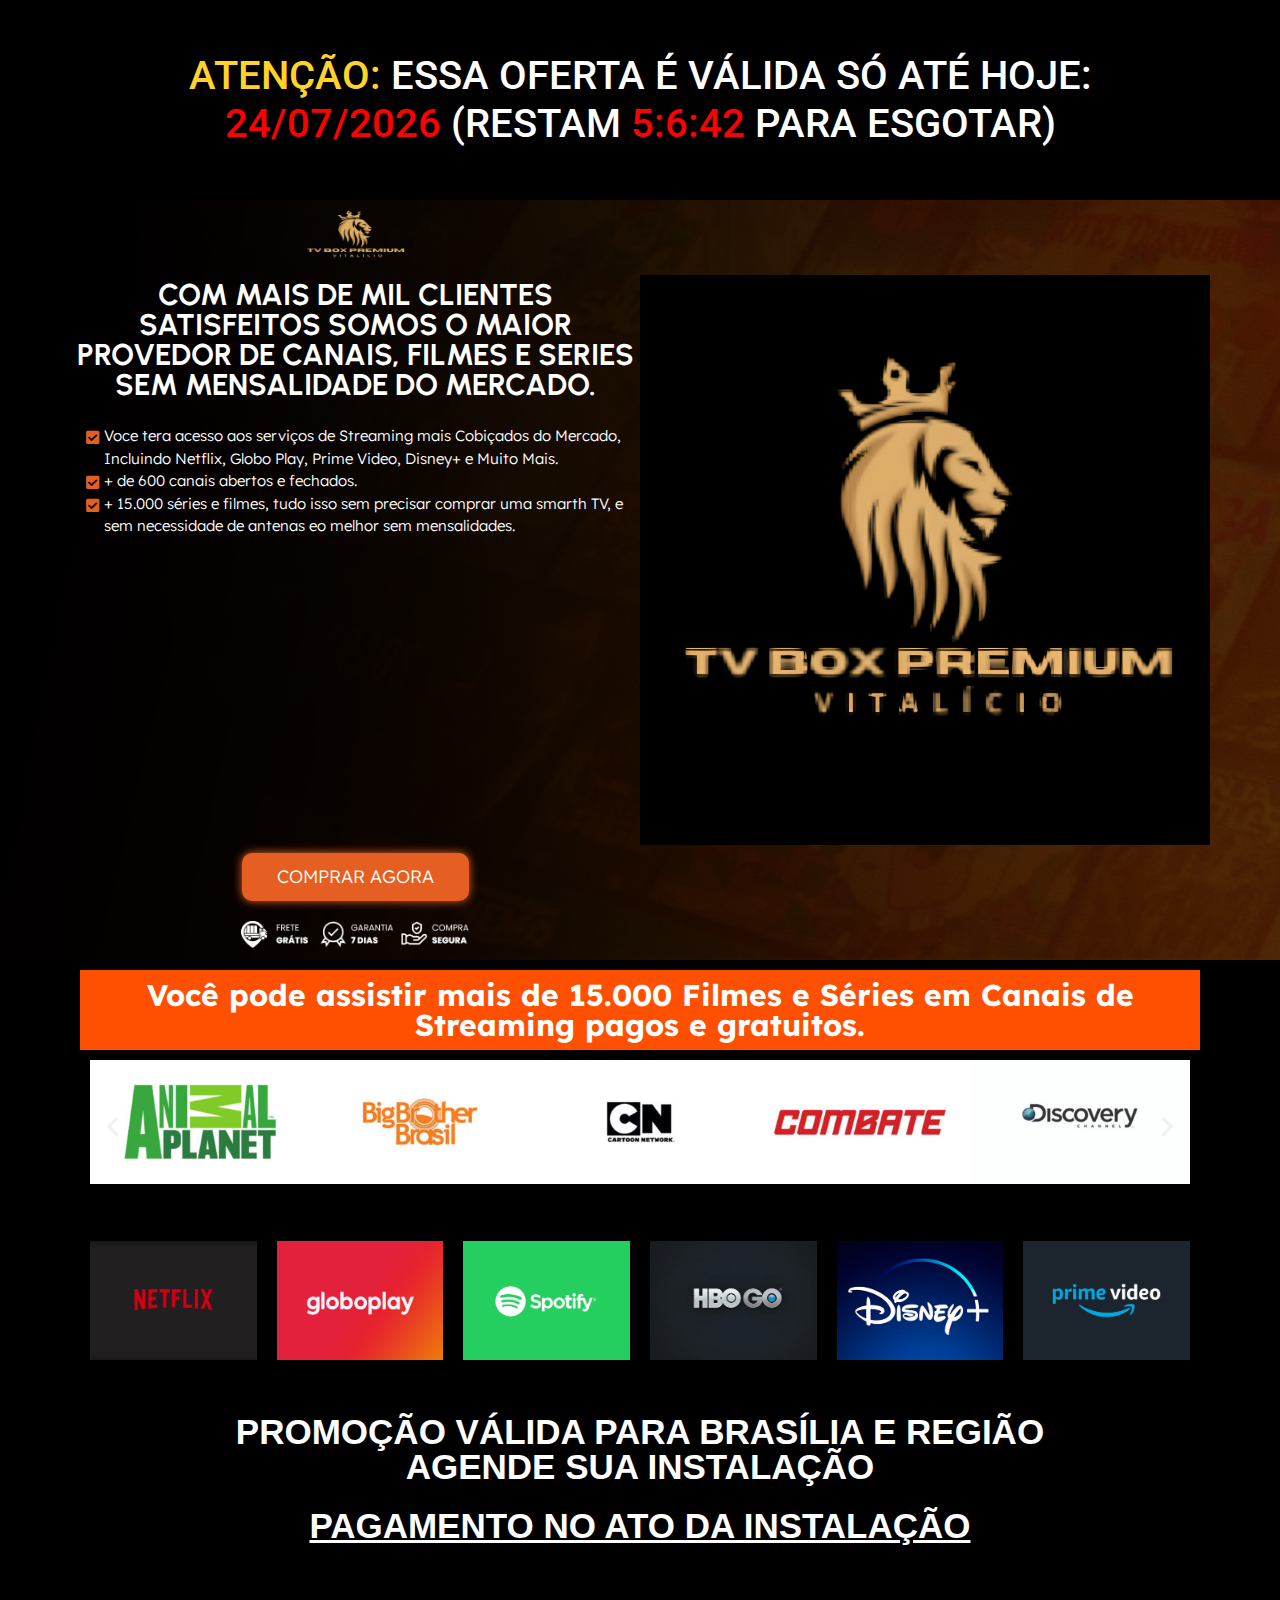
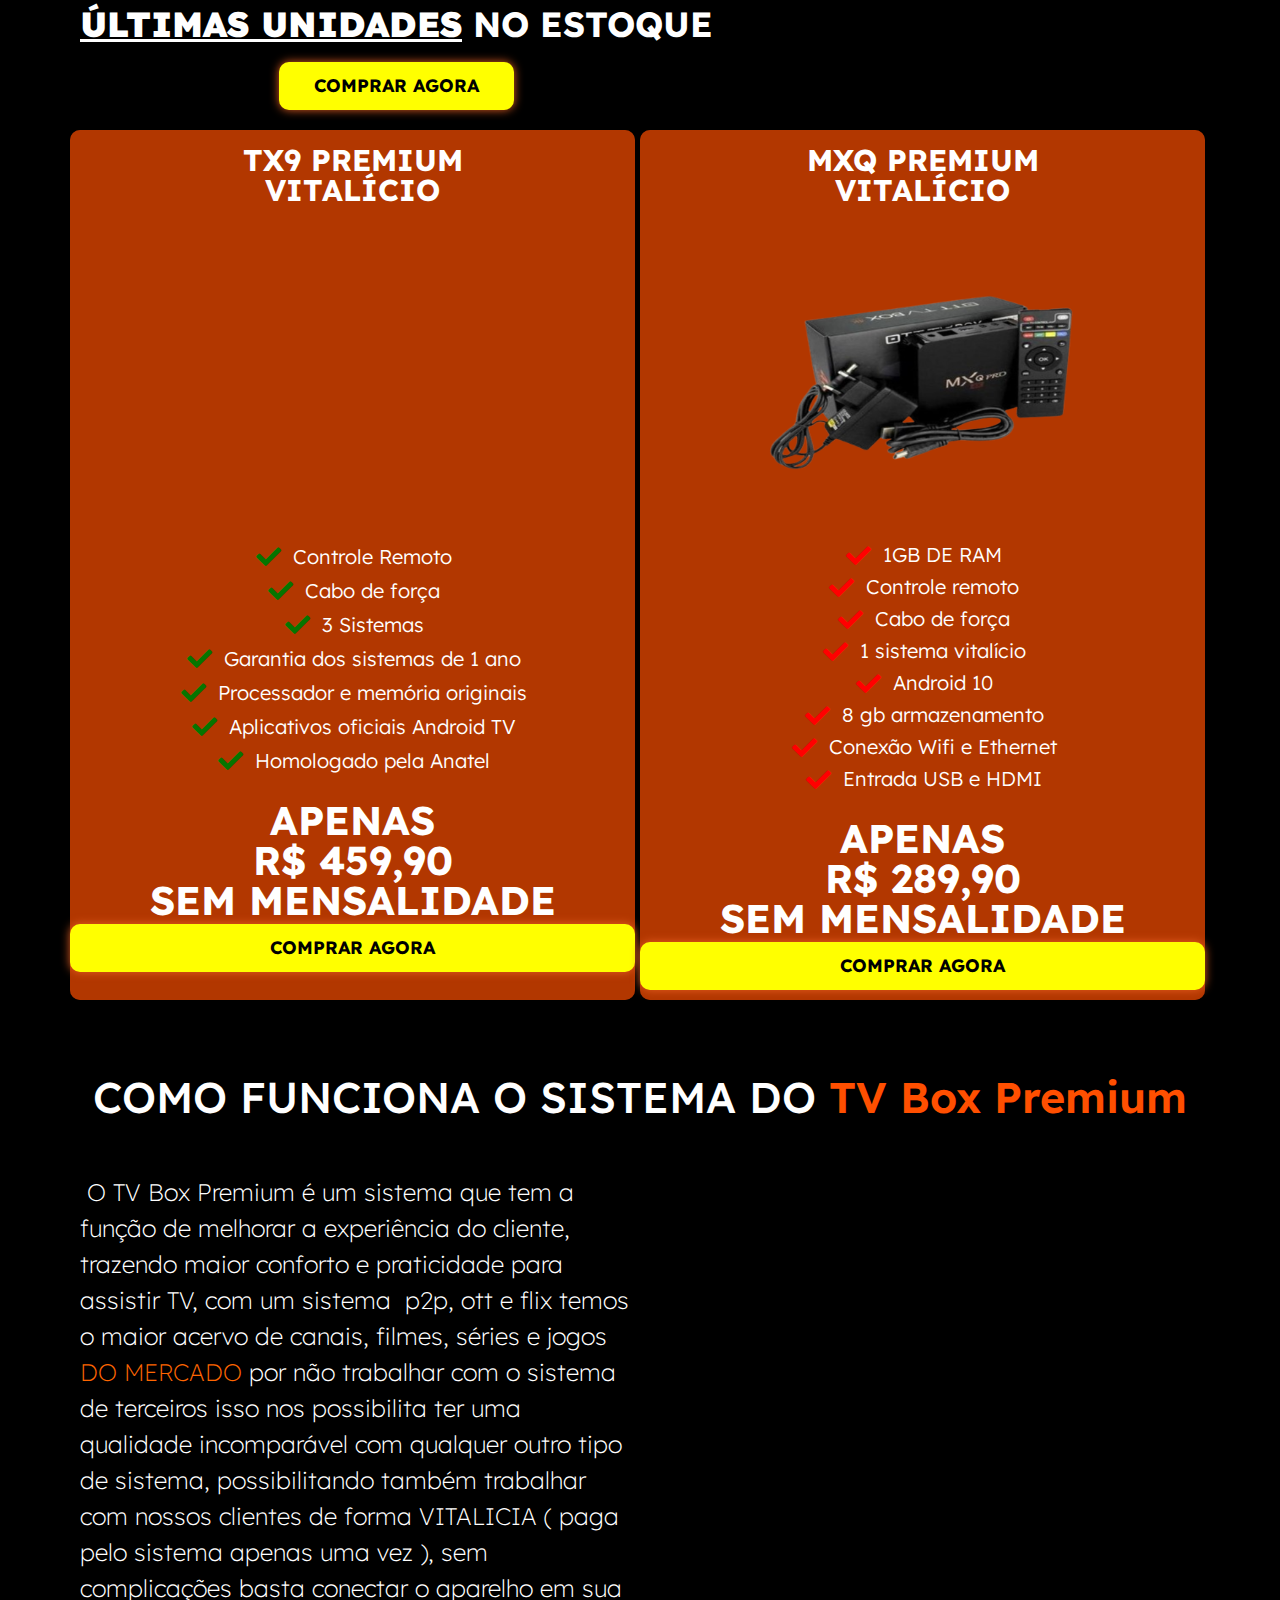
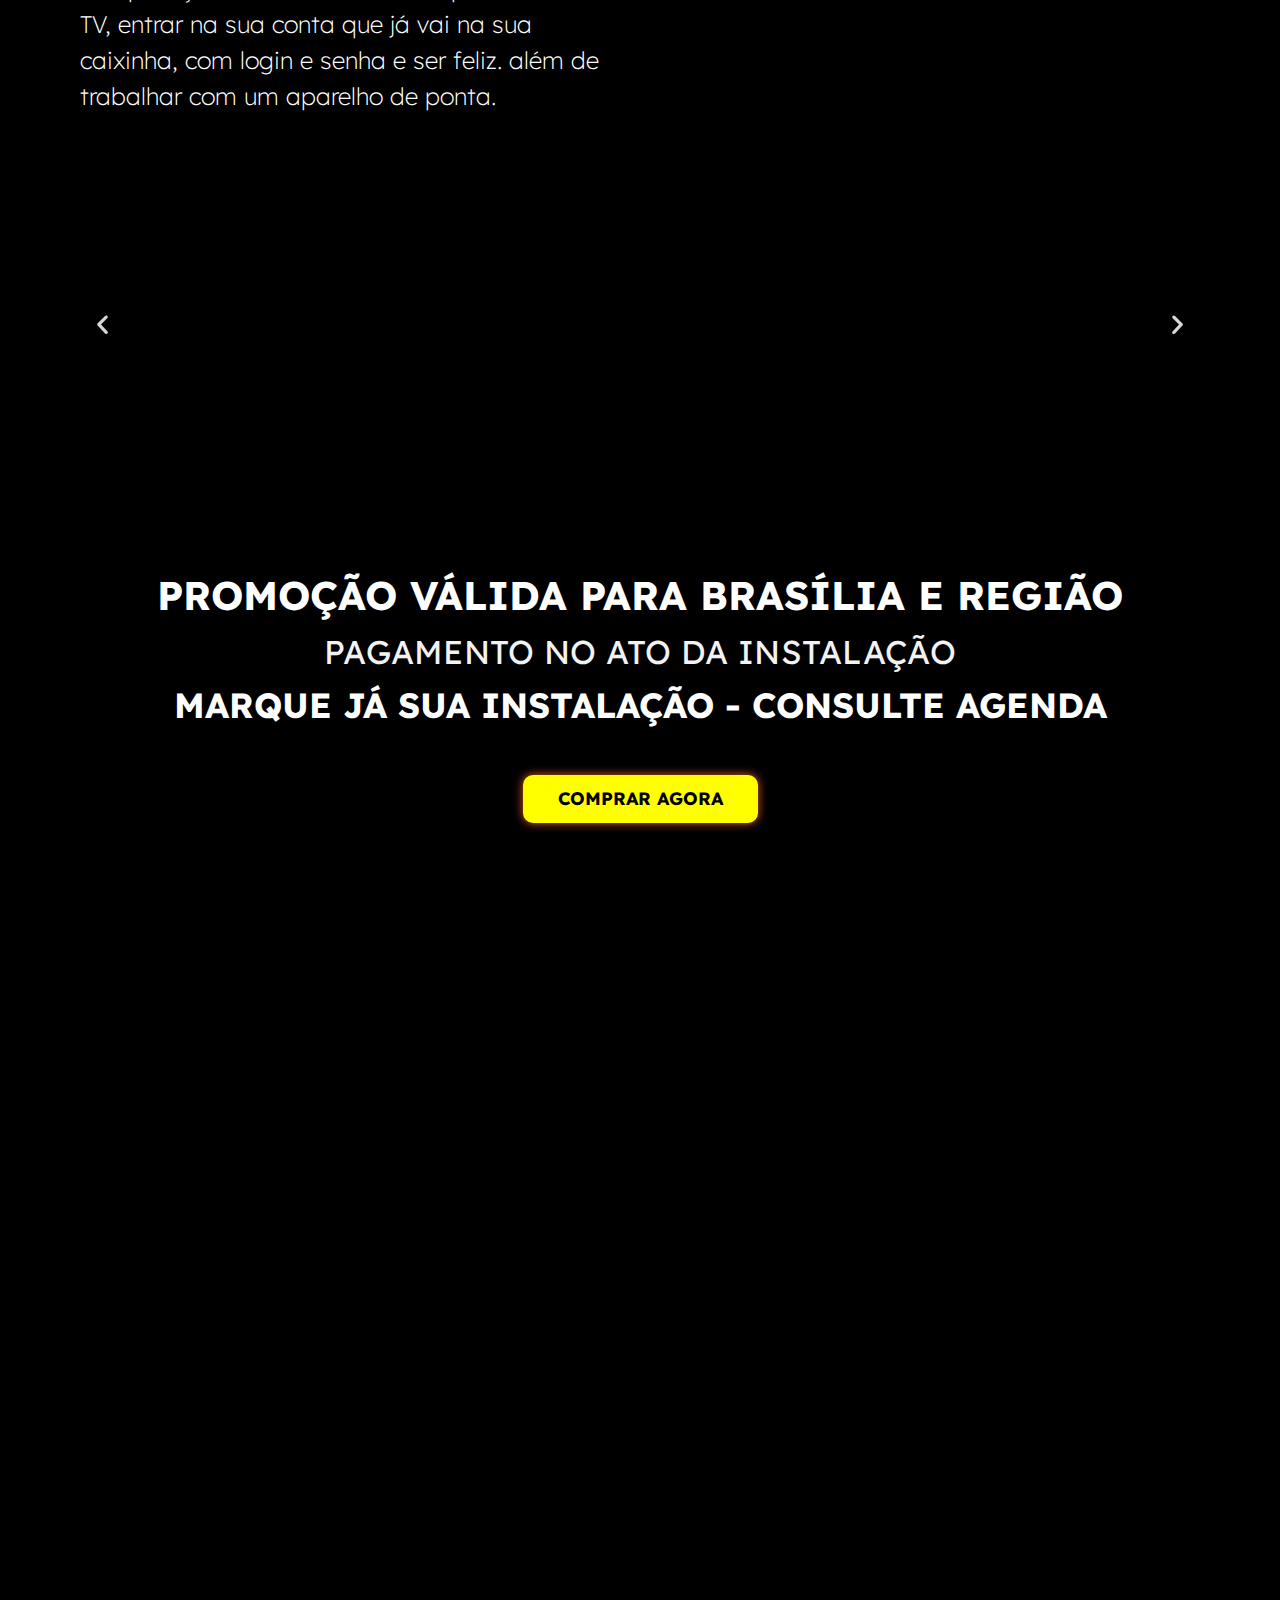
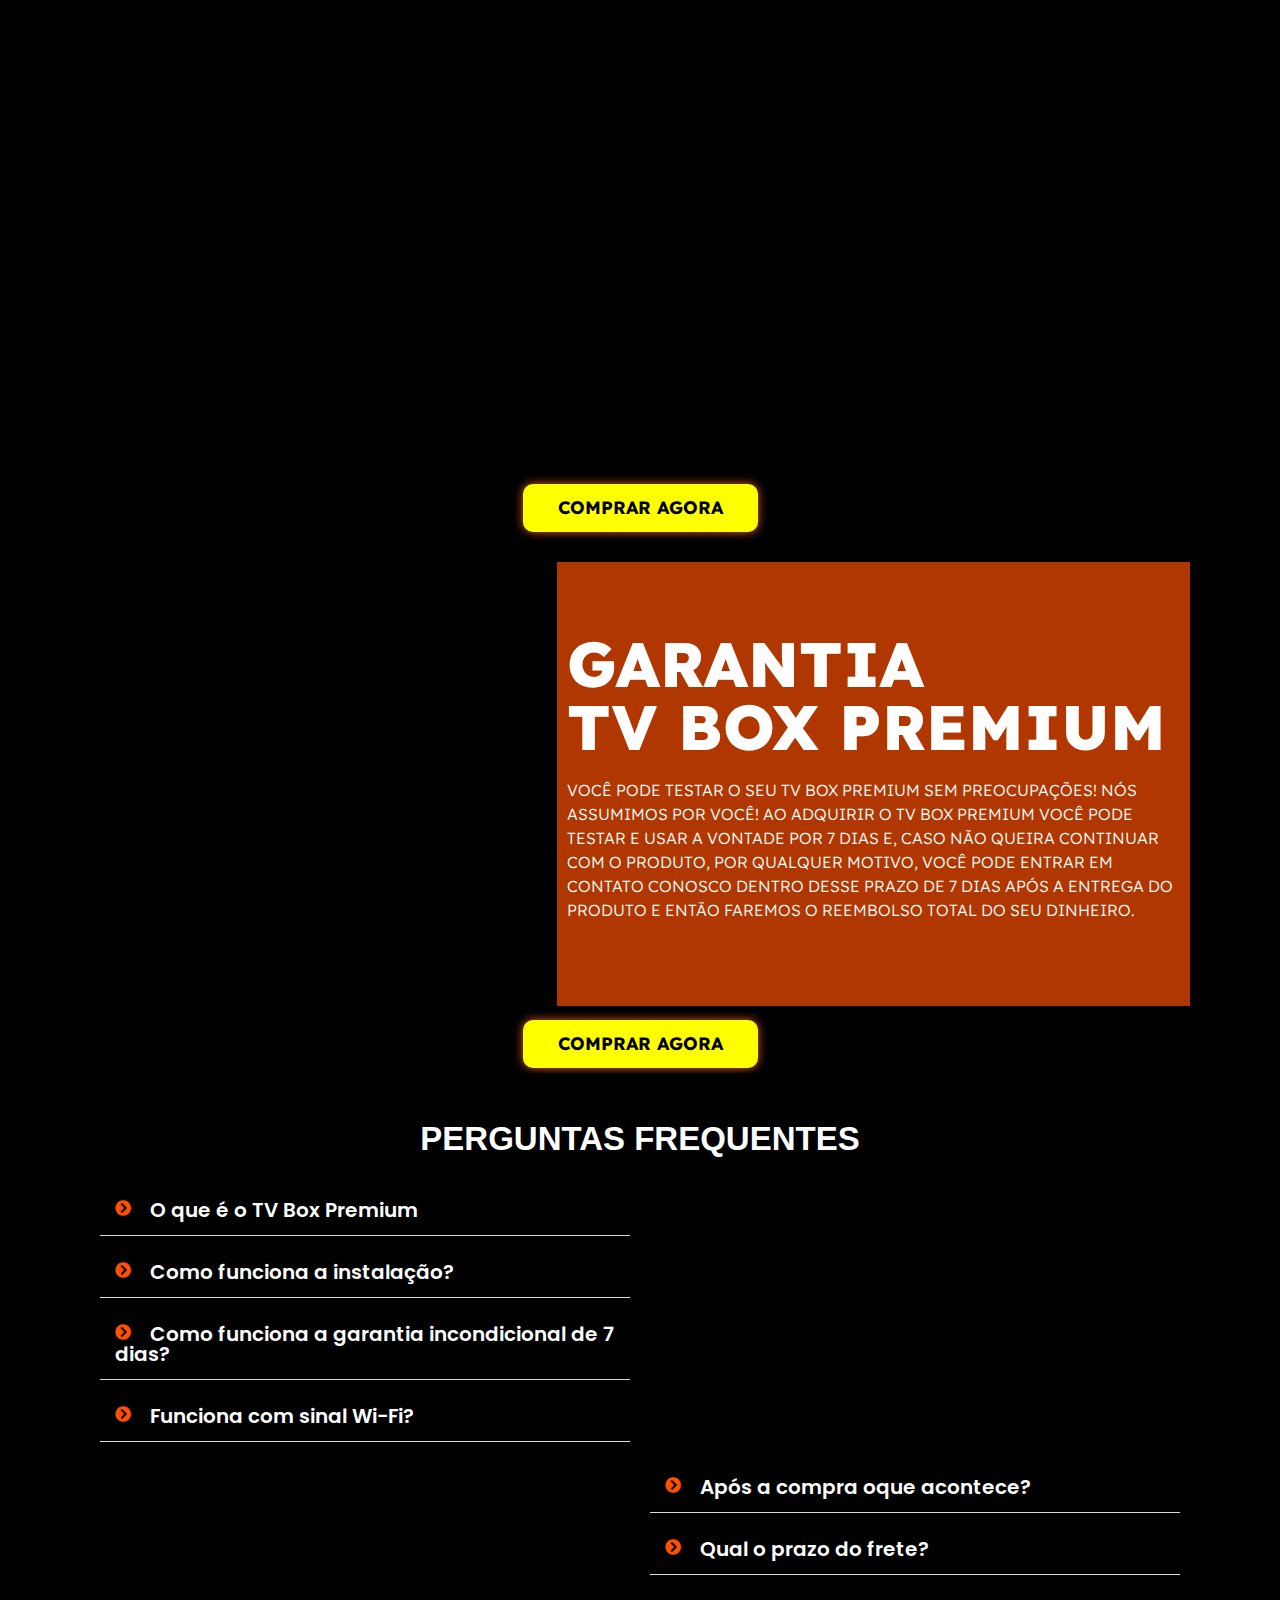
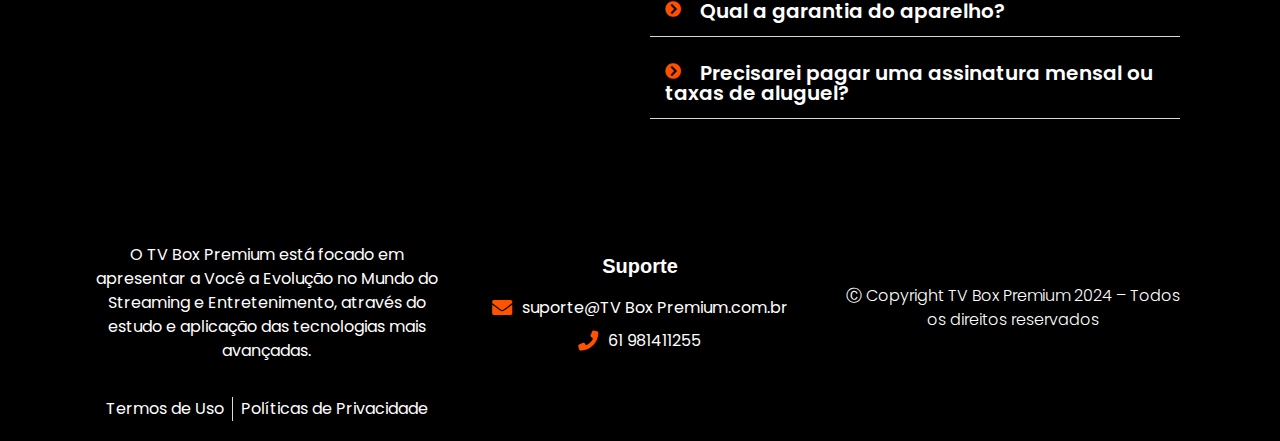
==== index.html @ a38ddb9f "alteração" ====
<!DOCTYPE html>
<html lang="pt-BR">
<head>
	<meta charset="UTF-8">
		<title>TV Box Premium, Filmes e Séries &#8211; Fire</title>
<meta name='robots' content='max-image-preview:large' />
<script type='application/javascript'>console.log('PixelYourSite Free version 9.4.6');</script>
<link rel="alternate" type="application/rss+xml" title="Feed para Fire &raquo;" href="https://TV Box Premium.com.br/feed/" />
<link rel="alternate" type="application/rss+xml" title="Feed de comentários para Fire &raquo;" href="https://TV Box Premium.com.br/comments/feed/" />
<script>
window._wpemojiSettings = {"baseUrl":"https:\/\/s.w.org\/images\/core\/emoji\/14.0.0\/72x72\/","ext":".png","svgUrl":"https:\/\/s.w.org\/images\/core\/emoji\/14.0.0\/svg\/","svgExt":".svg","source":{"concatemoji":"https:\/\/TV Box Premium.com.br\/wp-includes\/js\/wp-emoji-release.min.js?ver=6.3.3"}};
/*! This file is auto-generated */
!function(i,n){var o,s,e;function c(e){try{var t={supportTests:e,timestamp:(new Date).valueOf()};sessionStorage.setItem(o,JSON.stringify(t))}catch(e){}}function p(e,t,n){e.clearRect(0,0,e.canvas.width,e.canvas.height),e.fillText(t,0,0);var t=new Uint32Array(e.getImageData(0,0,e.canvas.width,e.canvas.height).data),r=(e.clearRect(0,0,e.canvas.width,e.canvas.height),e.fillText(n,0,0),new Uint32Array(e.getImageData(0,0,e.canvas.width,e.canvas.height).data));return t.every(function(e,t){return e===r[t]})}function u(e,t,n){switch(t){case"flag":return n(e,"\ud83c\udff3\ufe0f\u200d\u26a7\ufe0f","\ud83c\udff3\ufe0f\u200b\u26a7\ufe0f")?!1:!n(e,"\ud83c\uddfa\ud83c\uddf3","\ud83c\uddfa\u200b\ud83c\uddf3")&&!n(e,"\ud83c\udff4\udb40\udc67\udb40\udc62\udb40\udc65\udb40\udc6e\udb40\udc67\udb40\udc7f","\ud83c\udff4\u200b\udb40\udc67\u200b\udb40\udc62\u200b\udb40\udc65\u200b\udb40\udc6e\u200b\udb40\udc67\u200b\udb40\udc7f");case"emoji":return!n(e,"\ud83e\udef1\ud83c\udffb\u200d\ud83e\udef2\ud83c\udfff","\ud83e\udef1\ud83c\udffb\u200b\ud83e\udef2\ud83c\udfff")}return!1}function f(e,t,n){var r="undefined"!=typeof WorkerGlobalScope&&self instanceof WorkerGlobalScope?new OffscreenCanvas(300,150):i.createElement("canvas"),a=r.getContext("2d",{willReadFrequently:!0}),o=(a.textBaseline="top",a.font="600 32px Arial",{});return e.forEach(function(e){o[e]=t(a,e,n)}),o}function t(e){var t=i.createElement("script");t.src=e,t.defer=!0,i.head.appendChild(t)}"undefined"!=typeof Promise&&(o="wpEmojiSettingsSupports",s=["flag","emoji"],n.supports={everything:!0,everythingExceptFlag:!0},e=new Promise(function(e){i.addEventListener("DOMContentLoaded",e,{once:!0})}),new Promise(function(t){var n=function(){try{var e=JSON.parse(sessionStorage.getItem(o));if("object"==typeof e&&"number"==typeof e.timestamp&&(new Date).valueOf()<e.timestamp+604800&&"object"==typeof e.supportTests)return e.supportTests}catch(e){}return null}();if(!n){if("undefined"!=typeof Worker&&"undefined"!=typeof OffscreenCanvas&&"undefined"!=typeof URL&&URL.createObjectURL&&"undefined"!=typeof Blob)try{var e="postMessage("+f.toString()+"("+[JSON.stringify(s),u.toString(),p.toString()].join(",")+"));",r=new Blob([e],{type:"text/javascript"}),a=new Worker(URL.createObjectURL(r),{name:"wpTestEmojiSupports"});return void(a.onmessage=function(e){c(n=e.data),a.terminate(),t(n)})}catch(e){}c(n=f(s,u,p))}t(n)}).then(function(e){for(var t in e)n.supports[t]=e[t],n.supports.everything=n.supports.everything&&n.supports[t],"flag"!==t&&(n.supports.everythingExceptFlag=n.supports.everythingExceptFlag&&n.supports[t]);n.supports.everythingExceptFlag=n.supports.everythingExceptFlag&&!n.supports.flag,n.DOMReady=!1,n.readyCallback=function(){n.DOMReady=!0}}).then(function(){return e}).then(function(){var e;n.supports.everything||(n.readyCallback(),(e=n.source||{}).concatemoji?t(e.concatemoji):e.wpemoji&&e.twemoji&&(t(e.twemoji),t(e.wpemoji)))}))}((window,document),window._wpemojiSettings);
</script>
<style>
img.wp-smiley,
img.emoji {
	display: inline !important;
	border: none !important;
	box-shadow: none !important;
	height: 1em !important;
	width: 1em !important;
	margin: 0 0.07em !important;
	vertical-align: -0.1em !important;
	background: none !important;
	padding: 0 !important;
}
</style>
	<link rel='stylesheet' id='wp-block-library-css' href='../wp-includes/css/dist/block-library/style.min.css@ver=6.3.3.css' media='all' />
<style id='classic-theme-styles-inline-css'>
/*! This file is auto-generated */
.wp-block-button__link{color:#fff;background-color:#32373c;border-radius:9999px;box-shadow:none;text-decoration:none;padding:calc(.667em + 2px) calc(1.333em + 2px);font-size:1.125em}.wp-block-file__button{background:#32373c;color:#fff;text-decoration:none}
</style>
<style id='global-styles-inline-css'>
body{--wp--preset--color--black: #000000;--wp--preset--color--cyan-bluish-gray: #abb8c3;--wp--preset--color--white: #ffffff;--wp--preset--color--pale-pink: #f78da7;--wp--preset--color--vivid-red: #cf2e2e;--wp--preset--color--luminous-vivid-orange: #ff6900;--wp--preset--color--luminous-vivid-amber: #fcb900;--wp--preset--color--light-green-cyan: #7bdcb5;--wp--preset--color--vivid-green-cyan: #00d084;--wp--preset--color--pale-cyan-blue: #8ed1fc;--wp--preset--color--vivid-cyan-blue: #0693e3;--wp--preset--color--vivid-purple: #9b51e0;--wp--preset--gradient--vivid-cyan-blue-to-vivid-purple: linear-gradient(135deg,rgba(6,147,227,1) 0%,rgb(155,81,224) 100%);--wp--preset--gradient--light-green-cyan-to-vivid-green-cyan: linear-gradient(135deg,rgb(122,220,180) 0%,rgb(0,208,130) 100%);--wp--preset--gradient--luminous-vivid-amber-to-luminous-vivid-orange: linear-gradient(135deg,rgba(252,185,0,1) 0%,rgba(255,105,0,1) 100%);--wp--preset--gradient--luminous-vivid-orange-to-vivid-red: linear-gradient(135deg,rgba(255,105,0,1) 0%,rgb(207,46,46) 100%);--wp--preset--gradient--very-light-gray-to-cyan-bluish-gray: linear-gradient(135deg,rgb(238,238,238) 0%,rgb(169,184,195) 100%);--wp--preset--gradient--cool-to-warm-spectrum: linear-gradient(135deg,rgb(74,234,220) 0%,rgb(151,120,209) 20%,rgb(207,42,186) 40%,rgb(238,44,130) 60%,rgb(251,105,98) 80%,rgb(254,248,76) 100%);--wp--preset--gradient--blush-light-purple: linear-gradient(135deg,rgb(255,206,236) 0%,rgb(152,150,240) 100%);--wp--preset--gradient--blush-bordeaux: linear-gradient(135deg,rgb(254,205,165) 0%,rgb(254,45,45) 50%,rgb(107,0,62) 100%);--wp--preset--gradient--luminous-dusk: linear-gradient(135deg,rgb(255,203,112) 0%,rgb(199,81,192) 50%,rgb(65,88,208) 100%);--wp--preset--gradient--pale-ocean: linear-gradient(135deg,rgb(255,245,203) 0%,rgb(182,227,212) 50%,rgb(51,167,181) 100%);--wp--preset--gradient--electric-grass: linear-gradient(135deg,rgb(202,248,128) 0%,rgb(113,206,126) 100%);--wp--preset--gradient--midnight: linear-gradient(135deg,rgb(2,3,129) 0%,rgb(40,116,252) 100%);--wp--preset--font-size--small: 13px;--wp--preset--font-size--medium: 20px;--wp--preset--font-size--large: 36px;--wp--preset--font-size--x-large: 42px;--wp--preset--spacing--20: 0.44rem;--wp--preset--spacing--30: 0.67rem;--wp--preset--spacing--40: 1rem;--wp--preset--spacing--50: 1.5rem;--wp--preset--spacing--60: 2.25rem;--wp--preset--spacing--70: 3.38rem;--wp--preset--spacing--80: 5.06rem;--wp--preset--shadow--natural: 6px 6px 9px rgba(0, 0, 0, 0.2);--wp--preset--shadow--deep: 12px 12px 50px rgba(0, 0, 0, 0.4);--wp--preset--shadow--sharp: 6px 6px 0px rgba(0, 0, 0, 0.2);--wp--preset--shadow--outlined: 6px 6px 0px -3px rgba(255, 255, 255, 1), 6px 6px rgba(0, 0, 0, 1);--wp--preset--shadow--crisp: 6px 6px 0px rgba(0, 0, 0, 1);}:where(.is-layout-flex){gap: 0.5em;}:where(.is-layout-grid){gap: 0.5em;}body .is-layout-flow > .alignleft{float: left;margin-inline-start: 0;margin-inline-end: 2em;}body .is-layout-flow > .alignright{float: right;margin-inline-start: 2em;margin-inline-end: 0;}body .is-layout-flow > .aligncenter{margin-left: auto !important;margin-right: auto !important;}body .is-layout-constrained > .alignleft{float: left;margin-inline-start: 0;margin-inline-end: 2em;}body .is-layout-constrained > .alignright{float: right;margin-inline-start: 2em;margin-inline-end: 0;}body .is-layout-constrained > .aligncenter{margin-left: auto !important;margin-right: auto !important;}body .is-layout-constrained > :where(:not(.alignleft):not(.alignright):not(.alignfull)){max-width: var(--wp--style--global--content-size);margin-left: auto !important;margin-right: auto !important;}body .is-layout-constrained > .alignwide{max-width: var(--wp--style--global--wide-size);}body .is-layout-flex{display: flex;}body .is-layout-flex{flex-wrap: wrap;align-items: center;}body .is-layout-flex > *{margin: 0;}body .is-layout-grid{display: grid;}body .is-layout-grid > *{margin: 0;}:where(.wp-block-columns.is-layout-flex){gap: 2em;}:where(.wp-block-columns.is-layout-grid){gap: 2em;}:where(.wp-block-post-template.is-layout-flex){gap: 1.25em;}:where(.wp-block-post-template.is-layout-grid){gap: 1.25em;}.has-black-color{color: var(--wp--preset--color--black) !important;}.has-cyan-bluish-gray-color{color: var(--wp--preset--color--cyan-bluish-gray) !important;}.has-white-color{color: var(--wp--preset--color--white) !important;}.has-pale-pink-color{color: var(--wp--preset--color--pale-pink) !important;}.has-vivid-red-color{color: var(--wp--preset--color--vivid-red) !important;}.has-luminous-vivid-orange-color{color: var(--wp--preset--color--luminous-vivid-orange) !important;}.has-luminous-vivid-amber-color{color: var(--wp--preset--color--luminous-vivid-amber) !important;}.has-light-green-cyan-color{color: var(--wp--preset--color--light-green-cyan) !important;}.has-vivid-green-cyan-color{color: var(--wp--preset--color--vivid-green-cyan) !important;}.has-pale-cyan-blue-color{color: var(--wp--preset--color--pale-cyan-blue) !important;}.has-vivid-cyan-blue-color{color: var(--wp--preset--color--vivid-cyan-blue) !important;}.has-vivid-purple-color{color: var(--wp--preset--color--vivid-purple) !important;}.has-black-background-color{background-color: var(--wp--preset--color--black) !important;}.has-cyan-bluish-gray-background-color{background-color: var(--wp--preset--color--cyan-bluish-gray) !important;}.has-white-background-color{background-color: var(--wp--preset--color--white) !important;}.has-pale-pink-background-color{background-color: var(--wp--preset--color--pale-pink) !important;}.has-vivid-red-background-color{background-color: var(--wp--preset--color--vivid-red) !important;}.has-luminous-vivid-orange-background-color{background-color: var(--wp--preset--color--luminous-vivid-orange) !important;}.has-luminous-vivid-amber-background-color{background-color: var(--wp--preset--color--luminous-vivid-amber) !important;}.has-light-green-cyan-background-color{background-color: var(--wp--preset--color--light-green-cyan) !important;}.has-vivid-green-cyan-background-color{background-color: var(--wp--preset--color--vivid-green-cyan) !important;}.has-pale-cyan-blue-background-color{background-color: var(--wp--preset--color--pale-cyan-blue) !important;}.has-vivid-cyan-blue-background-color{background-color: var(--wp--preset--color--vivid-cyan-blue) !important;}.has-vivid-purple-background-color{background-color: var(--wp--preset--color--vivid-purple) !important;}.has-black-border-color{border-color: var(--wp--preset--color--black) !important;}.has-cyan-bluish-gray-border-color{border-color: var(--wp--preset--color--cyan-bluish-gray) !important;}.has-white-border-color{border-color: var(--wp--preset--color--white) !important;}.has-pale-pink-border-color{border-color: var(--wp--preset--color--pale-pink) !important;}.has-vivid-red-border-color{border-color: var(--wp--preset--color--vivid-red) !important;}.has-luminous-vivid-orange-border-color{border-color: var(--wp--preset--color--luminous-vivid-orange) !important;}.has-luminous-vivid-amber-border-color{border-color: var(--wp--preset--color--luminous-vivid-amber) !important;}.has-light-green-cyan-border-color{border-color: var(--wp--preset--color--light-green-cyan) !important;}.has-vivid-green-cyan-border-color{border-color: var(--wp--preset--color--vivid-green-cyan) !important;}.has-pale-cyan-blue-border-color{border-color: var(--wp--preset--color--pale-cyan-blue) !important;}.has-vivid-cyan-blue-border-color{border-color: var(--wp--preset--color--vivid-cyan-blue) !important;}.has-vivid-purple-border-color{border-color: var(--wp--preset--color--vivid-purple) !important;}.has-vivid-cyan-blue-to-vivid-purple-gradient-background{background: var(--wp--preset--gradient--vivid-cyan-blue-to-vivid-purple) !important;}.has-light-green-cyan-to-vivid-green-cyan-gradient-background{background: var(--wp--preset--gradient--light-green-cyan-to-vivid-green-cyan) !important;}.has-luminous-vivid-amber-to-luminous-vivid-orange-gradient-background{background: var(--wp--preset--gradient--luminous-vivid-amber-to-luminous-vivid-orange) !important;}.has-luminous-vivid-orange-to-vivid-red-gradient-background{background: var(--wp--preset--gradient--luminous-vivid-orange-to-vivid-red) !important;}.has-very-light-gray-to-cyan-bluish-gray-gradient-background{background: var(--wp--preset--gradient--very-light-gray-to-cyan-bluish-gray) !important;}.has-cool-to-warm-spectrum-gradient-background{background: var(--wp--preset--gradient--cool-to-warm-spectrum) !important;}.has-blush-light-purple-gradient-background{background: var(--wp--preset--gradient--blush-light-purple) !important;}.has-blush-bordeaux-gradient-background{background: var(--wp--preset--gradient--blush-bordeaux) !important;}.has-luminous-dusk-gradient-background{background: var(--wp--preset--gradient--luminous-dusk) !important;}.has-pale-ocean-gradient-background{background: var(--wp--preset--gradient--pale-ocean) !important;}.has-electric-grass-gradient-background{background: var(--wp--preset--gradient--electric-grass) !important;}.has-midnight-gradient-background{background: var(--wp--preset--gradient--midnight) !important;}.has-small-font-size{font-size: var(--wp--preset--font-size--small) !important;}.has-medium-font-size{font-size: var(--wp--preset--font-size--medium) !important;}.has-large-font-size{font-size: var(--wp--preset--font-size--large) !important;}.has-x-large-font-size{font-size: var(--wp--preset--font-size--x-large) !important;}
.wp-block-navigation a:where(:not(.wp-element-button)){color: inherit;}
:where(.wp-block-post-template.is-layout-flex){gap: 1.25em;}:where(.wp-block-post-template.is-layout-grid){gap: 1.25em;}
:where(.wp-block-columns.is-layout-flex){gap: 2em;}:where(.wp-block-columns.is-layout-grid){gap: 2em;}
.wp-block-pullquote{font-size: 1.5em;line-height: 1.6;}
</style>
<link rel='stylesheet' id='hello-elementor-css' href='../wp-content/themes/hello-elementor/style.min.css@ver=2.7.1.css' media='all' />
<link rel='stylesheet' id='hello-elementor-theme-style-css' href='../wp-content/themes/hello-elementor/theme.min.css@ver=2.7.1.css' media='all' />
<link rel='stylesheet' id='elementor-frontend-css' href='../wp-content/plugins/elementor/assets/css/frontend-lite.min.css@ver=3.16.6.css' media='all' />
<link rel='stylesheet' id='elementor-post-9-css' href='../wp-content/uploads/elementor/css/post-9.css@ver=1697564691.css' media='all' />
<link rel='stylesheet' id='elementor-icons-css' href='../wp-content/plugins/elementor/assets/lib/eicons/css/elementor-icons.min.css@ver=5.23.0.css' media='all' />
<link rel='stylesheet' id='swiper-css' href='../wp-content/plugins/elementor/assets/lib/swiper/v8/css/swiper.min.css@ver=8.4.5.css' media='all' />
<link rel='stylesheet' id='elementor-pro-css' href='../wp-content/plugins/pro-elements/assets/css/frontend-lite.min.css@ver=3.15.1.css' media='all' />
<link rel='stylesheet' id='elementor-global-css' href='../wp-content/uploads/elementor/css/global.css@ver=1697565009.css' media='all' />
<link rel='stylesheet' id='elementor-post-1533-css' href='../wp-content/uploads/elementor/css/post-1533.css@ver=1704897770.css' media='all' />
<link rel='stylesheet' id='google-fonts-1-css' href='https://fonts.googleapis.com/css?family=Lexend+Deca%3A100%2C100italic%2C200%2C200italic%2C300%2C300italic%2C400%2C400italic%2C500%2C500italic%2C600%2C600italic%2C700%2C700italic%2C800%2C800italic%2C900%2C900italic%7CRoboto+Slab%3A100%2C100italic%2C200%2C200italic%2C300%2C300italic%2C400%2C400italic%2C500%2C500italic%2C600%2C600italic%2C700%2C700italic%2C800%2C800italic%2C900%2C900italic%7CRoboto%3A100%2C100italic%2C200%2C200italic%2C300%2C300italic%2C400%2C400italic%2C500%2C500italic%2C600%2C600italic%2C700%2C700italic%2C800%2C800italic%2C900%2C900italic%7CUrbanist%3A100%2C100italic%2C200%2C200italic%2C300%2C300italic%2C400%2C400italic%2C500%2C500italic%2C600%2C600italic%2C700%2C700italic%2C800%2C800italic%2C900%2C900italic%7CPoppins%3A100%2C100italic%2C200%2C200italic%2C300%2C300italic%2C400%2C400italic%2C500%2C500italic%2C600%2C600italic%2C700%2C700italic%2C800%2C800italic%2C900%2C900italic&#038;display=swap&#038;ver=6.3.3' media='all' />
<link rel='stylesheet' id='elementor-icons-shared-0-css' href='../wp-content/plugins/elementor/assets/lib/font-awesome/css/fontawesome.min.css@ver=5.15.3.css' media='all' />
<link rel='stylesheet' id='elementor-icons-fa-solid-css' href='../wp-content/plugins/elementor/assets/lib/font-awesome/css/solid.min.css@ver=5.15.3.css' media='all' />
<link rel='stylesheet' id='elementor-icons-fa-regular-css' href='../wp-content/plugins/elementor/assets/lib/font-awesome/css/regular.min.css@ver=5.15.3.css' media='all' />
<link rel="preconnect" href="https://fonts.gstatic.com/" crossorigin><script src='../wp-includes/js/jquery/jquery.min.js@ver=3.7.0' id='jquery-core-js'></script>
<script src='../wp-includes/js/jquery/jquery-migrate.min.js@ver=3.4.1' id='jquery-migrate-js'></script>
<script src='../wp-content/plugins/pixelyoursite/dist/scripts/jquery.bind-first-0.2.3.min.js@ver=6.3.3' id='jquery-bind-first-js'></script>
<script src='../wp-content/plugins/pixelyoursite/dist/scripts/js.cookie-2.1.3.min.js@ver=2.1.3' id='js-cookie-pys-js'></script>
<script id='pys-js-extra'>
var pysOptions = {"staticEvents":{"facebook":{"init_event":[{"delay":0,"type":"static","name":"PageView","pixelIds":["1315678032657085"],"eventID":"f8acfff0-3f59-4a8f-9d23-76f1c85f8a4d","params":{"page_title":"TV Box Premium, Filmes e S\u00e9ries","post_type":"page","post_id":1533,"plugin":"PixelYourSite","user_role":"guest","event_url":"TV Box Premium.com.br\/loja\/"},"e_id":"init_event","ids":[],"hasTimeWindow":false,"timeWindow":0,"woo_order":"","edd_order":""}]}},"dynamicEvents":[],"triggerEvents":[],"triggerEventTypes":[],"facebook":{"pixelIds":["1315678032657085"],"advancedMatching":{"external_id":"dcffbebbdbdaaefdaadafeaacbfcd"},"advancedMatchingEnabled":true,"removeMetadata":false,"contentParams":{"post_type":"page","post_id":1533,"content_name":"TV Box Premium, Filmes e S\u00e9ries"},"commentEventEnabled":true,"wooVariableAsSimple":false,"downloadEnabled":true,"formEventEnabled":true,"serverApiEnabled":true,"wooCRSendFromServer":false,"send_external_id":null},"debug":"","siteUrl":"https:\/\/TV Box Premium.com.br","ajaxUrl":"https:\/\/TV Box Premium.com.br\/wp-admin\/admin-ajax.php","ajax_event":"27b96706d3","enable_remove_download_url_param":"1","cookie_duration":"7","last_visit_duration":"60","enable_success_send_form":"","ajaxForServerEvent":"1","gdpr":{"ajax_enabled":false,"all_disabled_by_api":false,"facebook_disabled_by_api":false,"analytics_disabled_by_api":false,"google_ads_disabled_by_api":false,"pinterest_disabled_by_api":false,"bing_disabled_by_api":false,"externalID_disabled_by_api":false,"facebook_prior_consent_enabled":true,"analytics_prior_consent_enabled":true,"google_ads_prior_consent_enabled":null,"pinterest_prior_consent_enabled":true,"bing_prior_consent_enabled":true,"cookiebot_integration_enabled":false,"cookiebot_facebook_consent_category":"marketing","cookiebot_analytics_consent_category":"statistics","cookiebot_tiktok_consent_category":"marketing","cookiebot_google_ads_consent_category":null,"cookiebot_pinterest_consent_category":"marketing","cookiebot_bing_consent_category":"marketing","consent_magic_integration_enabled":false,"real_cookie_banner_integration_enabled":false,"cookie_notice_integration_enabled":false,"cookie_law_info_integration_enabled":false},"cookie":{"disabled_all_cookie":false,"disabled_advanced_form_data_cookie":false,"disabled_landing_page_cookie":false,"disabled_first_visit_cookie":false,"disabled_trafficsource_cookie":false,"disabled_utmTerms_cookie":false,"disabled_utmId_cookie":false},"woo":{"enabled":false},"edd":{"enabled":false}};
</script>
<script src='../wp-content/plugins/pixelyoursite/dist/scripts/public.js@ver=9.4.6' id='pys-js'></script>
<link rel="https://api.w.org/" href="https://TV Box Premium.com.br/wp-json/" /><link rel="alternate" type="application/json" href="https://TV Box Premium.com.br/wp-json/wp/v2/pages/1533" /><link rel="EditURI" type="application/rsd+xml" title="RSD" href="https://TV Box Premium.com.br/xmlrpc.php?rsd" />
<meta name="generator" content="WordPress 6.3.3" />
<link rel="canonical" href="index.html" />
<link rel='shortlink' href='https://TV Box Premium.com.br/?p=1533' />
<link rel="alternate" type="application/json+oembed" href="https://TV Box Premium.com.br/wp-json/oembed/1.0/embed?url=https%3A%2F%2FTV Box Premium.com.br%2Floja%2F" />
<link rel="alternate" type="text/xml+oembed" href="https://TV Box Premium.com.br/wp-json/oembed/1.0/embed?url=https%3A%2F%2FTV Box Premium.com.br%2Floja%2F&#038;format=xml" />
<meta name="generator" content="Elementor 3.16.6; features: e_dom_optimization, e_optimized_assets_loading, e_optimized_css_loading, additional_custom_breakpoints; settings: css_print_method-external, google_font-enabled, font_display-swap">

<!-- Google Tag Manager -->
<script>(function(w,d,s,l,i){w[l]=w[l]||[];w[l].push({'gtm.start':
new Date().getTime(),event:'gtm.js'});var f=d.getElementsByTagName(s)[0],
j=d.createElement(s),dl=l!='dataLayer'?'&l='+l:'';j.async=true;j.src=
'https://www.googletagmanager.com/gtm.js?id='+i+dl;f.parentNode.insertBefore(j,f);
})(window,document,'script','dataLayer','GTM-T2ZRKM27');</script>
<!-- End Google Tag Manager -->
<link rel="icon" href="../wp-content/uploads/2023/06/cropped-Design-sem-nome-28-32x32.png" sizes="32x32" />
<link rel="icon" href="../wp-content/uploads/2023/06/cropped-Design-sem-nome-28-192x192.png" sizes="192x192" />
<link rel="apple-touch-icon" href="https://TV Box Premium.com.br/wp-content/uploads/2023/06/cropped-Design-sem-nome-28-180x180.png" />
<meta name="msapplication-TileImage" content="https://TV Box Premium.com.br/wp-content/uploads/2023/06/cropped-Design-sem-nome-28-270x270.png" />
	<meta name="viewport" content="width=device-width, initial-scale=1.0, viewport-fit=cover" /></head>
<body class="page-template page-template-elementor_canvas page page-id-1533 elementor-default elementor-template-canvas elementor-kit-9 elementor-page elementor-page-1533">
	<!-- Google Tag Manager (noscript) -->
<noscript><iframe src="https://www.googletagmanager.com/ns.html?id=GTM-T2ZRKM27"
height="0" width="0" style="display:none;visibility:hidden"></iframe></noscript>
<!-- End Google Tag Manager (noscript) -->
		<div data-elementor-type="wp-page" data-elementor-id="1533" class="elementor elementor-1533" data-elementor-post-type="page">
									<section class="elementor-section elementor-top-section elementor-element elementor-element-3f2d3fdf elementor-section-boxed elementor-section-height-default elementor-section-height-default" data-id="3f2d3fdf" data-element_type="section">
						<div class="elementor-container elementor-column-gap-default">
					<div class="elementor-column elementor-col-100 elementor-top-column elementor-element elementor-element-798f6cce" data-id="798f6cce" data-element_type="column">
			<div class="elementor-widget-wrap elementor-element-populated">
								<div class="elementor-element elementor-element-1aa4999 elementor-widget elementor-widget-html" data-id="1aa4999" data-element_type="widget" data-widget_type="html.default">
				<div class="elementor-widget-container">
			</center> 
<span style="margin:20px"></span>
  <script>
    // Obtem a data de hoje
    var date = new Date();

    // Array com os dias da semana
    var weekDays = ['Domingo', 'Segunda', 'Terça', 'Quarta', 'Quinta', 'Sexta', 'Sábado'];

    // Array com os meses do ano
    var months = ['Janeiro', 'Fevereiro', 'Março', 'Abril', 'Maio', 'Junho', 'Julho', 'Agosto', 'Setembro', 'Outubro', 'Novembro', 'Dezembro'];

    // Extrai o dia da semana, dia do mês e o mês da data atual
    var weekDay = weekDays[date.getDay()];
    var day = date.getDate();
    var month = months[date.getMonth()];
    var year = date.getFullYear();

    // Formata a data para Dia da Semana, dia de mês de ano
    var today = weekDay + ", " + day + " de " + month + " de " + year;

    // Cria a string da mensagem
    var message = today;

    // Insere a mensagem no elemento h1
    document.getElementById("dateExtense").innerHTML = message;
  </script>


<center style="background-color:ffff; padding:20px 0">
  <h1 style='color:white'>
   <span style='color:#ffd32a'>ATENÇÃO:</span> ESSA OFERTA É VÁLIDA SÓ ATÉ HOJE:<br>
   <span id="dateShort" style="color:red; margin-top:10px;"></span>
    (RESTAM <span id="hoursCounter" style="color:red; margin-top:10px;"></span> PARA ESGOTAR)
 </h1>
</center> 
 <h1 id="myHeader"></h1>

  <script>
    // Função para calcular as horas restantes
    function calculateTime() {
        // Obtem a data de hoje
        var now = new Date();
        
        // Extrai o dia da semana, dia do mês e o mês da data atual
        var day = ("0" + date.getDate()).slice(-2);
    var month = ("0" + (date.getMonth() + 1)).slice(-2);
    var year = date.getFullYear();

    var today = day + "/" + month + "/" + year;

        // Calcula quantas horas, minutos e segundos restam até a meia-noite
        var midnight = new Date(year, now.getMonth(), day, 23, 59, 59); 
        var diff = (midnight - now)/1000; // diferença em segundos
        var hoursLeft = Math.floor(diff/3600);
        var minutesLeft = Math.floor((diff%3600)/60);
        var secondsLeft = Math.floor(diff%60);

        // Insere a mensagem no elemento h1
        document.getElementById("dateShort").innerHTML = today;
      document.getElementById("hoursCounter").innerHTML = hoursLeft + ":" + minutesLeft + ":" + secondsLeft;
    }

    // Chamada inicial da função
    calculateTime();

    // Atualiza a contagem a cada segundo
    setInterval(calculateTime, 1000);
  </script>		</div>
				</div>
					</div>
		</div>
							</div>
		</section>
				<section class="elementor-section elementor-top-section elementor-element elementor-element-818fa46 elementor-reverse-mobile elementor-section-boxed elementor-section-height-default elementor-section-height-default" data-id="818fa46" data-element_type="section" data-settings="{&quot;background_background&quot;:&quot;classic&quot;}">
							<div class="elementor-background-overlay"></div>
							<div class="elementor-container elementor-column-gap-default">
					<div class="elementor-column elementor-col-50 elementor-top-column elementor-element elementor-element-39dc1f76" data-id="39dc1f76" data-element_type="column" data-settings="{&quot;background_background&quot;:&quot;classic&quot;}">
			<div class="elementor-widget-wrap elementor-element-populated">
								<div class="elementor-element elementor-element-2d19bb62 elementor-widget elementor-widget-image" data-id="2d19bb62" data-element_type="widget" data-widget_type="image.default">
				<div class="elementor-widget-container">
			<style>/*! elementor - v3.16.0 - 17-10-2023 */
.elementor-widget-image{text-align:center}.elementor-widget-image a{display:inline-block}.elementor-widget-image a img[src$=".svg"]{width:48px}.elementor-widget-image img{vertical-align:middle;display:inline-block}</style>												<img decoding="async" fetchpriority="high" width="2048" height="1334" src="../wp-content/uploads/2023/06/Design-sem-nome-28.png" class="attachment-full size-full wp-image-457" alt="" srcset="../wp-content/uploads/2023/06/Design-sem-nome-28.png 1024w, ../wp-content/uploads/2023/06/Design-sem-nome-28-300x195.png 300w, ../wp-content/uploads/2023/06/Design-sem-nome-28-768x500.png 768w" sizes="(max-width: 2048px) 100vw, 2048px" />															</div>
				</div>
				<div class="elementor-element elementor-element-6a8f40b6 elementor-widget elementor-widget-heading" data-id="6a8f40b6" data-element_type="widget" data-widget_type="heading.default">
				<div class="elementor-widget-container">
			<style>/*! elementor - v3.16.0 - 17-10-2023 */
.elementor-heading-title{padding:0;margin:0;line-height:1}.elementor-widget-heading .elementor-heading-title[class*=elementor-size-]>a{color:inherit;font-size:inherit;line-height:inherit}.elementor-widget-heading .elementor-heading-title.elementor-size-small{font-size:15px}.elementor-widget-heading .elementor-heading-title.elementor-size-medium{font-size:19px}.elementor-widget-heading .elementor-heading-title.elementor-size-large{font-size:29px}.elementor-widget-heading .elementor-heading-title.elementor-size-xl{font-size:39px}.elementor-widget-heading .elementor-heading-title.elementor-size-xxl{font-size:59px}</style><h2 class="elementor-heading-title elementor-size-default">COM MAIS DE MIL CLIENTES SATISFEITOS SOMOS O MAIOR PROVEDOR DE CANAIS, FILMES E SERIES SEM MENSALIDADE DO MERCADO.</h2>		</div>
				</div>
				<section class="elementor-section elementor-inner-section elementor-element elementor-element-65f80f4e elementor-section-boxed elementor-section-height-default elementor-section-height-default" data-id="65f80f4e" data-element_type="section">
						<div class="elementor-container elementor-column-gap-default">
					<div class="elementor-column elementor-col-100 elementor-inner-column elementor-element elementor-element-77cbccd2" data-id="77cbccd2" data-element_type="column">
			<div class="elementor-widget-wrap elementor-element-populated">
								<div class="elementor-element elementor-element-2af89b65 elementor-align-left elementor-mobile-align-left elementor-icon-list--layout-traditional elementor-list-item-link-full_width elementor-widget elementor-widget-icon-list" data-id="2af89b65" data-element_type="widget" data-widget_type="icon-list.default">
				<div class="elementor-widget-container">
			<link rel="stylesheet" href="../wp-content/plugins/elementor/assets/css/widget-icon-list.min.css">		<ul class="elementor-icon-list-items">
							<li class="elementor-icon-list-item">
											<span class="elementor-icon-list-icon">
							<i aria-hidden="true" class="fas fa-check-square"></i>						</span>
										<span class="elementor-icon-list-text">Voce tera acesso aos serviços de Streaming mais Cobiçados do Mercado, Incluindo Netflix, Globo Play, Prime Video, Disney+ e Muito Mais.</span>
									</li>
								<li class="elementor-icon-list-item">
											<span class="elementor-icon-list-icon">
							<i aria-hidden="true" class="fas fa-check-square"></i>						</span>
										<span class="elementor-icon-list-text">+ de 600 canais abertos e fechados.</span>
									</li>
								<li class="elementor-icon-list-item">
											<span class="elementor-icon-list-icon">
							<i aria-hidden="true" class="fas fa-check-square"></i>						</span>
										<span class="elementor-icon-list-text">+ 15.000 séries e filmes, tudo isso sem precisar comprar uma smarth TV, e sem necessidade de antenas eo melhor sem mensalidades. </span>
									</li>
						</ul>
				</div>
				</div>
					</div>
		</div>
							</div>
		</section>
				<section class="elementor-section elementor-inner-section elementor-element elementor-element-766b1bb7 elementor-section-boxed elementor-section-height-default elementor-section-height-default" data-id="766b1bb7" data-element_type="section">
						<div class="elementor-container elementor-column-gap-default">
					<div class="elementor-column elementor-col-100 elementor-inner-column elementor-element elementor-element-1634505e" data-id="1634505e" data-element_type="column">
			<div class="elementor-widget-wrap elementor-element-populated">
								<div class="elementor-element elementor-element-7fa48c68 elementor-widget elementor-widget-html" data-id="7fa48c68" data-element_type="widget" data-widget_type="html.default">
				<div class="elementor-widget-container">
    <div style="padding:56.25% 0 0 0;position:relative;">
        <iframe width="1817" height="744" src="https://www.youtube.com/embed/aG-ePdxC_Jc?rel=0" title="TV BOX COM ACESSO VITALÍCIO" frameborder="0" style="position:absolute;top:0;left:0;width:100%;height:100%;" referrerpolicy="origin"></iframe>
    </div>
</div>

			
				</div>
					</div>
		</div>
							</div>
		</section>
				<div class="elementor-element elementor-element-38ffd821 elementor-align-center elementor-widget elementor-widget-button" data-id="38ffd821" data-element_type="widget" data-widget_type="button.default">
				<div class="elementor-widget-container">
					<div class="elementor-button-wrapper">
			<a class="elementor-button elementor-button-link elementor-size-sm" href="https://api.whatsapp.com/send?phone=5561981411255
">
						<span class="elementor-button-content-wrapper">
						<span class="elementor-button-text">COMPRAR AGORA</span>
		</span>
					</a>
		</div>
				</div>
				</div>
				<div class="elementor-element elementor-element-3ee5734 elementor-widget elementor-widget-image" data-id="3ee5734" data-element_type="widget" data-widget_type="image.default">
				<div class="elementor-widget-container">
															<img decoding="async" width="800" height="96" src="../wp-content/uploads/2023/06/Grupo-1-BRANCO-1-1024x123.png" class="attachment-large size-large wp-image-11" alt="" srcset="../wp-content/uploads/2023/06/Grupo-1-BRANCO-1-1024x123.png 1024w, ../wp-content/uploads/2023/06/Grupo-1-BRANCO-1-300x36.png 300w, ../wp-content/uploads/2023/06/Grupo-1-BRANCO-1-768x92.png 768w, ../wp-content/uploads/2023/06/Grupo-1-BRANCO-1.png 1166w" sizes="(max-width: 800px) 100vw, 800px" />															</div>
				</div>
					</div>
		</div>
				<div style="border-radius: 5px;" class="elementor-column elementor-col-50 elementor-top-column elementor-element elementor-element-4834e84a" data-id="4834e84a" data-element_type="column" data-settings="{&quot;background_background&quot;:&quot;classic&quot;}">
			<div class="elementor-widget-wrap elementor-element-populated">
								<div class="elementor-element elementor-element-3f42e998 elementor-widget elementor-widget-image" data-id="3f42e998" data-element_type="widget" data-widget_type="image.default">
				<div class="elementor-widget-container"  >
															<img decoding="async" width="1080" height="1080" src="../wp-content/uploads/2023/10/PRODUTO-1080X1080.png" class="attachment-full size-full wp-image-1223" alt="" srcset="../wp-content/uploads/2023/10/PRODUTO-1080X1080.png 1080w, ../wp-content/uploads/2023/10/PRODUTO-1080X1080-300x300.png 300w, ../wp-content/uploads/2023/10/PRODUTO-1080X1080-1024x1024.png 1024w, ../wp-content/uploads/2023/10/PRODUTO-1080X1080-150x150.png 150w, ../wp-content/uploads/2023/10/PRODUTO-1080X1080-768x768.png 768w" sizes="(max-width: 1080px) 100vw, 1080px" />															</div>
				</div>
					</div>
		</div>
							</div>
		</section>
				<section class="elementor-section elementor-top-section elementor-element elementor-element-4f169969 elementor-section-boxed elementor-section-height-default elementor-section-height-default" data-id="4f169969" data-element_type="section" data-settings="{&quot;background_background&quot;:&quot;classic&quot;}">
						<div class="elementor-container elementor-column-gap-default">
					<div class="elementor-column elementor-col-100 elementor-top-column elementor-element elementor-element-50d636fd" data-id="50d636fd" data-element_type="column" data-settings="{&quot;background_background&quot;:&quot;classic&quot;}">
			<div class="elementor-widget-wrap elementor-element-populated">
								<section class="elementor-section elementor-inner-section elementor-element elementor-element-7fae195 elementor-section-boxed elementor-section-height-default elementor-section-height-default" data-id="7fae195" data-element_type="section" data-settings="{&quot;background_background&quot;:&quot;classic&quot;}">
						<div class="elementor-container elementor-column-gap-default">
					<div class="elementor-column elementor-col-100 elementor-inner-column elementor-element elementor-element-6b77084f" data-id="6b77084f" data-element_type="column" data-settings="{&quot;background_background&quot;:&quot;classic&quot;}">
			<div class="elementor-widget-wrap elementor-element-populated">
					<div class="elementor-background-overlay"></div>
								<div class="elementor-element elementor-element-6c98fee4 elementor-widget elementor-widget-heading" data-id="6c98fee4" data-element_type="widget" data-widget_type="heading.default">
				<div class="elementor-widget-container">
			<h2 class="elementor-heading-title elementor-size-default">Você pode assistir mais de 15.000 Filmes e Séries em Canais de Streaming pagos e gratuitos.</h2>		</div>
				</div>
					</div>
		</div>
							</div>
		</section>
				<section class="elementor-section elementor-inner-section elementor-element elementor-element-56ce1402 elementor-section-boxed elementor-section-height-default elementor-section-height-default" data-id="56ce1402" data-element_type="section">
						<div class="elementor-container elementor-column-gap-default">
					<div class="elementor-column elementor-col-100 elementor-inner-column elementor-element elementor-element-20c37e9" data-id="20c37e9" data-element_type="column">
			<div class="elementor-widget-wrap elementor-element-populated">
								<div class="elementor-element elementor-element-30c993a5 elementor-arrows-position-inside elementor-pagination-position-outside elementor-widget elementor-widget-image-carousel" data-id="30c993a5" data-element_type="widget" data-settings="{&quot;slides_to_show&quot;:&quot;5&quot;,&quot;slides_to_scroll&quot;:&quot;1&quot;,&quot;pause_on_hover&quot;:&quot;no&quot;,&quot;navigation&quot;:&quot;both&quot;,&quot;autoplay&quot;:&quot;yes&quot;,&quot;pause_on_interaction&quot;:&quot;yes&quot;,&quot;autoplay_speed&quot;:5000,&quot;infinite&quot;:&quot;yes&quot;,&quot;speed&quot;:500}" data-widget_type="image-carousel.default">
				<div class="elementor-widget-container">
			<style>/*! elementor - v3.16.0 - 17-10-2023 */
.elementor-widget-image-carousel .swiper,.elementor-widget-image-carousel .swiper-container{position:static}.elementor-widget-image-carousel .swiper-container .swiper-slide figure,.elementor-widget-image-carousel .swiper .swiper-slide figure{line-height:inherit}.elementor-widget-image-carousel .swiper-slide{text-align:center}.elementor-image-carousel-wrapper:not(.swiper-container-initialized):not(.swiper-initialized) .swiper-slide{max-width:calc(100% / var(--e-image-carousel-slides-to-show, 3))}</style>		<div class="elementor-image-carousel-wrapper swiper" dir="ltr">
			<div class="elementor-image-carousel swiper-wrapper" aria-live="off">
								<div class="swiper-slide" role="group" aria-roledescription="slide" aria-label="1 of 19"><figure class="swiper-slide-inner"><img decoding="async" class="swiper-slide-image" src="../wp-content/uploads/2023/06/animalplanet-300x169.jpg" alt="animalplanet.jpg" /></figure></div><div class="swiper-slide" role="group" aria-roledescription="slide" aria-label="2 of 19"><figure class="swiper-slide-inner"><img decoding="async" class="swiper-slide-image" src="../wp-content/uploads/2023/06/BBB-300x169.jpg" alt="BBB.jpg" /></figure></div><div class="swiper-slide" role="group" aria-roledescription="slide" aria-label="3 of 19"><figure class="swiper-slide-inner"><img decoding="async" class="swiper-slide-image" src="../wp-content/uploads/2023/06/CARTOON-300x169.jpg" alt="CARTOON.jpg" /></figure></div><div class="swiper-slide" role="group" aria-roledescription="slide" aria-label="4 of 19"><figure class="swiper-slide-inner"><img decoding="async" class="swiper-slide-image" src="../wp-content/uploads/2023/06/COMBATE-300x169.jpg" alt="COMBATE.jpg" /></figure></div><div class="swiper-slide" role="group" aria-roledescription="slide" aria-label="5 of 19"><figure class="swiper-slide-inner"><img decoding="async" class="swiper-slide-image" src="../wp-content/uploads/2023/06/DISCOVERY-300x169.jpg" alt="DISCOVERY.jpg" /></figure></div><div class="swiper-slide" role="group" aria-roledescription="slide" aria-label="6 of 19"><figure class="swiper-slide-inner"><img decoding="async" class="swiper-slide-image" src="../wp-content/uploads/2023/06/DISNEY-CHANNER-300x169.jpg" alt="DISNEY-CHANNER.jpg" /></figure></div><div class="swiper-slide" role="group" aria-roledescription="slide" aria-label="7 of 19"><figure class="swiper-slide-inner"><img decoding="async" class="swiper-slide-image" src="../wp-content/uploads/2023/06/EI-300x169.jpg" alt="EI.jpg" /></figure></div><div class="swiper-slide" role="group" aria-roledescription="slide" aria-label="8 of 19"><figure class="swiper-slide-inner"><img decoding="async" class="swiper-slide-image" src="../wp-content/uploads/2023/06/ESPN-300x169.jpg" alt="ESPN.jpg" /></figure></div><div class="swiper-slide" role="group" aria-roledescription="slide" aria-label="9 of 19"><figure class="swiper-slide-inner"><img decoding="async" class="swiper-slide-image" src="../wp-content/uploads/2023/06/FOXSPORTS-300x169.jpg" alt="FOXSPORTS.jpg" /></figure></div><div class="swiper-slide" role="group" aria-roledescription="slide" aria-label="10 of 19"><figure class="swiper-slide-inner"><img decoding="async" class="swiper-slide-image" src="../wp-content/uploads/2023/06/gnt-300x169.jpg" alt="gnt.jpg" /></figure></div><div class="swiper-slide" role="group" aria-roledescription="slide" aria-label="11 of 19"><figure class="swiper-slide-inner"><img decoding="async" class="swiper-slide-image" src="../wp-content/uploads/2023/06/HBO-N-300x169.jpg" alt="HBO-N.jpg" /></figure></div><div class="swiper-slide" role="group" aria-roledescription="slide" aria-label="12 of 19"><figure class="swiper-slide-inner"><img decoding="async" class="swiper-slide-image" src="../wp-content/uploads/2023/06/megapix-300x169.jpg" alt="megapix.jpg" /></figure></div><div class="swiper-slide" role="group" aria-roledescription="slide" aria-label="13 of 19"><figure class="swiper-slide-inner"><img decoding="async" class="swiper-slide-image" src="../wp-content/uploads/2023/06/MULTISHOW123-300x169.jpg" alt="MULTISHOW123.jpg" /></figure></div><div class="swiper-slide" role="group" aria-roledescription="slide" aria-label="14 of 19"><figure class="swiper-slide-inner"><img decoding="async" class="swiper-slide-image" src="../wp-content/uploads/2023/06/SPORTTV-300x169.jpg" alt="SPORTTV.jpg" /></figure></div><div class="swiper-slide" role="group" aria-roledescription="slide" aria-label="15 of 19"><figure class="swiper-slide-inner"><img decoding="async" class="swiper-slide-image" src="../wp-content/uploads/2023/06/TELE-PREMIUM-300x169.jpg" alt="TELE-PREMIUM.jpg" /></figure></div><div class="swiper-slide" role="group" aria-roledescription="slide" aria-label="16 of 19"><figure class="swiper-slide-inner"><img decoding="async" class="swiper-slide-image" src="../wp-content/uploads/2023/06/TELECINACT-300x169.jpg" alt="TELECINACT.jpg" /></figure></div><div class="swiper-slide" role="group" aria-roledescription="slide" aria-label="17 of 19"><figure class="swiper-slide-inner"><img decoding="async" class="swiper-slide-image" src="../wp-content/uploads/2023/06/TELECINE123-300x169.jpg" alt="TELECINE123.jpg" /></figure></div><div class="swiper-slide" role="group" aria-roledescription="slide" aria-label="18 of 19"><figure class="swiper-slide-inner"><img decoding="async" class="swiper-slide-image" src="../wp-content/uploads/2023/06/TELECINEPIPOCA-300x169.jpg" alt="TELECINEPIPOCA.jpg" /></figure></div><div class="swiper-slide" role="group" aria-roledescription="slide" aria-label="19 of 19"><figure class="swiper-slide-inner"><img decoding="async" class="swiper-slide-image" src="../wp-content/uploads/2023/06/TNT123-300x169.jpg" alt="TNT123.jpg" /></figure></div>			</div>
												<div class="elementor-swiper-button elementor-swiper-button-prev" role="button" tabindex="0">
						<i aria-hidden="true" class="eicon-chevron-left"></i>					</div>
					<div class="elementor-swiper-button elementor-swiper-button-next" role="button" tabindex="0">
						<i aria-hidden="true" class="eicon-chevron-right"></i>					</div>
				
									<div class="swiper-pagination"></div>
									</div>
				</div>
				</div>
					</div>
		</div>
							</div>
		</section>
				<section class="elementor-section elementor-inner-section elementor-element elementor-element-3237469b elementor-section-boxed elementor-section-height-default elementor-section-height-default" data-id="3237469b" data-element_type="section">
						<div class="elementor-container elementor-column-gap-default">
					<div class="elementor-column elementor-col-16 elementor-inner-column elementor-element elementor-element-134c10c" data-id="134c10c" data-element_type="column">
			<div class="elementor-widget-wrap elementor-element-populated">
								<div class="elementor-element elementor-element-1455fe0c elementor-widget elementor-widget-image" data-id="1455fe0c" data-element_type="widget" data-widget_type="image.default">
				<div class="elementor-widget-container">
															<img decoding="async" loading="lazy" width="414" height="295" src="../wp-content/uploads/2023/06/netflix123.png" class="attachment-large size-large wp-image-39" alt="" srcset="../wp-content/uploads/2023/06/netflix123.png 414w, ../wp-content/uploads/2023/06/netflix123-300x214.png 300w" sizes="(max-width: 414px) 100vw, 414px" />															</div>
				</div>
					</div>
		</div>
				<div class="elementor-column elementor-col-16 elementor-inner-column elementor-element elementor-element-45e9d1ec" data-id="45e9d1ec" data-element_type="column">
			<div class="elementor-widget-wrap elementor-element-populated">
								<div class="elementor-element elementor-element-258913d5 elementor-widget elementor-widget-image" data-id="258913d5" data-element_type="widget" data-widget_type="image.default">
				<div class="elementor-widget-container">
															<img decoding="async" loading="lazy" width="414" height="295" src="../wp-content/uploads/2023/06/Captura-de-Tela-2020-10-05-is-15.png" class="attachment-large size-large wp-image-40" alt="" srcset="../wp-content/uploads/2023/06/Captura-de-Tela-2020-10-05-is-15.png 414w, ../wp-content/uploads/2023/06/Captura-de-Tela-2020-10-05-is-15-300x214.png 300w" sizes="(max-width: 414px) 100vw, 414px" />															</div>
				</div>
					</div>
		</div>
				<div class="elementor-column elementor-col-16 elementor-inner-column elementor-element elementor-element-70f08acc" data-id="70f08acc" data-element_type="column">
			<div class="elementor-widget-wrap elementor-element-populated">
								<div class="elementor-element elementor-element-3ef84841 elementor-widget elementor-widget-image" data-id="3ef84841" data-element_type="widget" data-widget_type="image.default">
				<div class="elementor-widget-container">
															<img decoding="async" loading="lazy" width="414" height="295" src="../wp-content/uploads/2023/06/456.png" class="attachment-large size-large wp-image-41" alt="" srcset="../wp-content/uploads/2023/06/456.png 414w, ../wp-content/uploads/2023/06/456-300x214.png 300w" sizes="(max-width: 414px) 100vw, 414px" />															</div>
				</div>
					</div>
		</div>
				<div class="elementor-column elementor-col-16 elementor-inner-column elementor-element elementor-element-b36cb2e" data-id="b36cb2e" data-element_type="column">
			<div class="elementor-widget-wrap elementor-element-populated">
								<div class="elementor-element elementor-element-29a3c518 elementor-widget elementor-widget-image" data-id="29a3c518" data-element_type="widget" data-widget_type="image.default">
				<div class="elementor-widget-container">
															<img decoding="async" loading="lazy" width="414" height="295" src="../wp-content/uploads/2023/06/123.png" class="attachment-large size-large wp-image-42" alt="" srcset="../wp-content/uploads/2023/06/123.png 414w, ../wp-content/uploads/2023/06/123-300x214.png 300w" sizes="(max-width: 414px) 100vw, 414px" />															</div>
				</div>
					</div>
		</div>
				<div class="elementor-column elementor-col-16 elementor-inner-column elementor-element elementor-element-3e1c8cc" data-id="3e1c8cc" data-element_type="column">
			<div class="elementor-widget-wrap elementor-element-populated">
								<div class="elementor-element elementor-element-11101071 elementor-widget elementor-widget-image" data-id="11101071" data-element_type="widget" data-widget_type="image.default">
				<div class="elementor-widget-container">
															<img decoding="async" loading="lazy" width="414" height="295" src="../wp-content/uploads/2023/06/disney-plus.png" class="attachment-large size-large wp-image-43" alt="" srcset="../wp-content/uploads/2023/06/disney-plus.png 414w, ../wp-content/uploads/2023/06/disney-plus-300x214.png 300w" sizes="(max-width: 414px) 100vw, 414px" />															</div>
				</div>
					</div>
		</div>
				<div class="elementor-column elementor-col-16 elementor-inner-column elementor-element elementor-element-7ceee002" data-id="7ceee002" data-element_type="column">
			<div class="elementor-widget-wrap elementor-element-populated">
								<div class="elementor-element elementor-element-413a70c2 elementor-widget elementor-widget-image" data-id="413a70c2" data-element_type="widget" data-widget_type="image.default">
				<div class="elementor-widget-container">
															<img decoding="async" loading="lazy" width="414" height="295" src="../wp-content/uploads/2023/06/456789.png" class="attachment-large size-large wp-image-44" alt="" srcset="../wp-content/uploads/2023/06/456789.png 414w, ../wp-content/uploads/2023/06/456789-300x214.png 300w" sizes="(max-width: 414px) 100vw, 414px" />															</div>
				</div>
					</div>
		</div>
							</div>
		</section>
					</div>
		</div>
							</div>
		</section>
				<section class="elementor-section elementor-top-section elementor-element elementor-element-555ea7ba elementor-section-full_width elementor-section-height-min-height elementor-section-height-default elementor-section-items-middle" data-id="555ea7ba" data-element_type="section" data-settings="{&quot;background_background&quot;:&quot;classic&quot;}">
							<div class="elementor-background-overlay"></div>
							<div class="elementor-container elementor-column-gap-default">
					<div class="elementor-column elementor-col-100 elementor-top-column elementor-element elementor-element-44d80d2" data-id="44d80d2" data-element_type="column">
			<div class="elementor-widget-wrap elementor-element-populated">
								<div class="elementor-element elementor-element-3f0cce8f elementor-widget elementor-widget-heading" data-id="3f0cce8f" data-element_type="widget" data-widget_type="heading.default">
				<section class="elementor-section elementor-top-section elementor-element elementor-element-3ce853c7 elementor-section-boxed elementor-section-height-default elementor-section-height-default" data-id="3ce853c7" data-element_type="section">
						<div class="elementor-container elementor-column-gap-default">
					<div class="elementor-column elementor-col-100 elementor-top-column elementor-element elementor-element-713b4c55" data-id="713b4c55" data-element_type="column">
			<div class="elementor-widget-wrap elementor-element-populated">
								<div class="elementor-element elementor-element-4a7ca4ea elementor-widget elementor-widget-heading" data-id="4a7ca4ea" data-element_type="widget" data-widget_type="heading.default">
				<div class="elementor-widget-container">
			<h1 class="elementor-heading-title elementor-size-default">PROMOÇÃO VÁLIDA PARA BRASÍLIA E REGIÃO <br> AGENDE SUA INSTALAÇÃO</br></h1>		</div> </br>
			
			<div class="elementor-element elementor-element-57cec530 elementor-widget elementor-widget-text-editor" data-id="57cec530" data-element_type="widget" data-widget_type="text-editor.default">
				<div class="elementor-widget-container">
							<h1 class="elementor-heading-title elementor-size-default"><strong><span style="text-decoration: underline;">PAGAMENTO NO ATO DA INSTALAÇÃO</span></h1>						</div>
				</div> </br>
				</div>
				<div class="elementor-element elementor-element-57cec530 elementor-widget elementor-widget-text-editor" data-id="57cec530" data-element_type="widget" data-widget_type="text-editor.default">
				<div class="elementor-widget-container">
							<p class="elementor-heading-title elementor-size-default" style="text-align: center;"><strong><span style="text-decoration: underline; ali">Últimas unidades</span></strong> no estoque</p>						</div>
				</div>
				
				<div class="elementor-element elementor-element-38ffd821 elementor-align-center elementor-widget elementor-widget-button" data-id="38ffd821" data-element_type="widget" data-widget_type="button.default">
    <div class="elementor-widget-container">
        <div class="elementor-button-wrapper">
            <a class="elementor-button elementor-button-link elementor-size-sm" href="https://api.whatsapp.com/send?phone=5561981411255" style="background-color: yellow; color: black; font-weight: bold;">
                <span class="elementor-button-content-wrapper">
                    <span class="elementor-button-text">COMPRAR AGORA</span>
                </span>
            </a>
        </div>
    </div>
</div>

					</div>
		</div>
							</div>
		</section>
				<section class="elementor-section elementor-inner-section elementor-element elementor-element-41854baa elementor-section-height-min-height elementor-section-boxed elementor-section-height-default" data-id="41854baa" data-element_type="section">
						<div class="elementor-container elementor-column-gap-default">
					<div class="elementor-column elementor-col-50 elementor-inner-column elementor-element elementor-element-53971df0" data-id="53971df0" data-element_type="column" data-settings="{&quot;background_background&quot;:&quot;classic&quot;}">
			<div class="elementor-widget-wrap elementor-element-populated">
					<div class="elementor-background-overlay"></div>
								<div class="elementor-element elementor-element-157c759d elementor-widget elementor-widget-heading" data-id="157c759d" data-element_type="widget" data-widget_type="heading.default">
				<div class="elementor-widget-container">
			<h2 class="elementor-heading-title elementor-size-default">TX9 PREMIUM <br>VITALÍCIO</br></h2>		</div>
				</div>
				<div class="elementor-element elementor-element-34815a21 elementor-widget__width-initial elementor-widget elementor-widget-image" data-id="34815a21" data-element_type="widget" data-widget_type="image.default">
				<div class="elementor-widget-container">
															<img decoding="async" loading="lazy" width="1280" height="720" src="../wp-content/uploads/2023/06/Design-sem-nome-23.png" class="attachment-full size-full wp-image-116" alt="" srcset="../wp-content/uploads/2023/06/Design-sem-nome-23.png 1280w, ../wp-content/uploads/2023/06/Design-sem-nome-23-300x169.png 300w, ../wp-content/uploads/2023/06/Design-sem-nome-23-1024x576.png 1024w, ../wp-content/uploads/2023/06/Design-sem-nome-23-768x432.png 768w" sizes="(max-width: 1280px) 100vw, 1280px" />															</div>
				</div>
				<div class="elementor-element elementor-element-2cc66693 elementor-align-center elementor-icon-list--layout-traditional elementor-list-item-link-full_width elementor-widget elementor-widget-icon-list" data-id="2cc66693" data-element_type="widget" data-widget_type="icon-list.default">
				<div class="elementor-widget-container">
					<ul class="elementor-icon-list-items">
							<li class="elementor-icon-list-item">
											<span class="elementor-icon-list-icon">
							<i aria-hidden="true" class="fas fa-check"></i>						</span>
										<span class="elementor-icon-list-text">Controle Remoto</span>
									</li>
								<li class="elementor-icon-list-item">
											<span class="elementor-icon-list-icon">
							<i aria-hidden="true" class="fas fa-check"></i>						</span>
										<span class="elementor-icon-list-text">Cabo de força</span>
									</li>
								<li class="elementor-icon-list-item">
											<span class="elementor-icon-list-icon">
							<i aria-hidden="true" class="fas fa-check"></i>						</span>
										<span class="elementor-icon-list-text">3 Sistemas</span>
									</li>
								<li class="elementor-icon-list-item">
											<span class="elementor-icon-list-icon">
							<i aria-hidden="true" class="fas fa-check"></i>						</span>
										<span class="elementor-icon-list-text">Garantia dos sistemas de 1 ano</span>
									</li>
								<li class="elementor-icon-list-item">
											<span class="elementor-icon-list-icon">
							<i aria-hidden="true" class="fas fa-check"></i>						</span>
										<span class="elementor-icon-list-text">Processador e memória originais</span>
									</li>
								<li class="elementor-icon-list-item">
											<span class="elementor-icon-list-icon">
							<i aria-hidden="true" class="fas fa-check"></i>						</span>
										<span class="elementor-icon-list-text">Aplicativos oficiais Android TV</span>
									</li>
								<li class="elementor-icon-list-item">
											<span class="elementor-icon-list-icon">
							<i aria-hidden="true" class="fas fa-check"></i>						</span>
										<span class="elementor-icon-list-text">Homologado pela Anatel</span>
									</li>
						</ul>
						</br>
						<div class="elementor-widget-container" style="color: white; font-size: 28px; font-weight: bold;">
    <h1 class="elementor-heading-title elementor-size-default"><span class="cifrao-price"> APENAS <br>R$</span> 459,90</br></h1>
</div>
							<div class="elementor-widget-container" style="color: white; font-size: 28px; font-weight: bold;">
    <h1 class="elementor-heading-title elementor-size-default"><span class="cifrao-price"> SEM MENSALIDADE</h1>
</div>

						<div class="elementor-element elementor-element-38ffd821 elementor-align-center elementor-widget elementor-widget-button" data-id="38ffd821" data-element_type="widget" data-widget_type="button.default">
    <div class="elementor-widget-container">
        <div class="elementor-button-wrapper">
            <a class="elementor-button elementor-button-link elementor-size-sm" href="https://api.whatsapp.com/send?phone=5561981411255" style="background-color: yellow; color: black; font-weight: bold;">
                <span class="elementor-button-content-wrapper">
                    <span class="elementor-button-text">COMPRAR AGORA</span>
                </span>
            </a>
        </div>
    </div>
</div>


				</div>
				</div>
					</div>
					
		</div>
		
				<div class="elementor-column elementor-col-50 elementor-inner-column elementor-element elementor-element-3a996200" data-id="3a996200" data-element_type="column" data-settings="{&quot;background_background&quot;:&quot;classic&quot;}">
			<div class="elementor-widget-wrap elementor-element-populated">
					<div class="elementor-background-overlay"></div>
								<div class="elementor-element elementor-element-4e9b16ef elementor-widget elementor-widget-heading" data-id="4e9b16ef" data-element_type="widget" data-widget_type="heading.default">
				<div class="elementor-widget-container">
			<h2 class="elementor-heading-title elementor-size-default">MXQ PREMIUM <br>VITALÍCIO</br></h2>		</div>
				</div>
				<div class="elementor-element elementor-element-5278805d elementor-widget__width-initial elementor-widget elementor-widget-image" data-id="5278805d" data-element_type="widget" data-widget_type="image.default">
				<div class="elementor-widget-container">
															<img decoding="async" loading="lazy" width="578" height="432" src="../wp-content/uploads/2023/10/D_NQ_NP_740858-MLB42807643478_072020-F-removebg-preview.png" class="attachment-full size-full wp-image-1280" alt="" srcset="../wp-content/uploads/2023/10/D_NQ_NP_740858-MLB42807643478_072020-F-removebg-preview.png 578w, ../wp-content/uploads/2023/10/D_NQ_NP_740858-MLB42807643478_072020-F-removebg-preview-300x224.png 300w" sizes="(max-width: 578px) 100vw, 578px" />															</div>
				</div>
				<div class="elementor-element elementor-element-126e0b3e elementor-align-center elementor-icon-list--layout-traditional elementor-list-item-link-full_width elementor-widget elementor-widget-icon-list" data-id="126e0b3e" data-element_type="widget" data-widget_type="icon-list.default">
				<div class="elementor-widget-container">
					<ul class="elementor-icon-list-items">
							<li class="elementor-icon-list-item">
											<span class="elementor-icon-list-icon">
							<i aria-hidden="true" class="fas fa-check"></i>						</span>
										<span class="elementor-icon-list-text">1GB DE RAM </span>
									</li>
								<li class="elementor-icon-list-item">
											<span class="elementor-icon-list-icon">
							<i aria-hidden="true" class="fas fa-check"></i>						</span>
										<span class="elementor-icon-list-text">Controle remoto</span>
									</li>
								<li class="elementor-icon-list-item">
											<span class="elementor-icon-list-icon">
							<i aria-hidden="true" class="fas fa-check"></i>						</span>
										<span class="elementor-icon-list-text">Cabo de força</span>
									</li>
								<li class="elementor-icon-list-item">
											<span class="elementor-icon-list-icon">
							<i aria-hidden="true" class="fas fa-check"></i>						</span>
										<span class="elementor-icon-list-text">1 sistema vitalício</span>
									</li>
								<li class="elementor-icon-list-item">
											<span class="elementor-icon-list-icon">
							<i aria-hidden="true" class="fas fa-check"></i>						</span>
										<span class="elementor-icon-list-text">Android 10</span>
									</li>
									
									<li class="elementor-icon-list-item">
											<span class="elementor-icon-list-icon">
							<i aria-hidden="true" class="fas fa-check"></i>						</span>
										<span class="elementor-icon-list-text">8 gb armazenamento</span>
									</li>
									
									<li class="elementor-icon-list-item">
											<span class="elementor-icon-list-icon">
							<i aria-hidden="true" class="fas fa-check"></i>						</span>
										<span class="elementor-icon-list-text">Conexão Wifi e Ethernet</span>
									</li>
									
									<li class="elementor-icon-list-item">
											<span class="elementor-icon-list-icon">
							<i aria-hidden="true" class="fas fa-check"></i>						</span>
										<span class="elementor-icon-list-text">Entrada USB e HDMI</span>
									</li>
						</ul>
						</br>
						<div class="elementor-widget-container" style="color: white; font-size: 28px; font-weight: bold;">
    <h1 class="elementor-heading-title elementor-size-default"><span class="cifrao-price"> APENAS <br>R$</span> 289,90</br></h1>
</div>
							<div class="elementor-widget-container" style="color: white; font-size: 28px; font-weight: bold;">
    <h1 class="elementor-heading-title elementor-size-default"><span class="cifrao-price"> SEM MENSALIDADE</h1>
</div>

<div class="elementor-element elementor-element-38ffd821 elementor-align-center elementor-widget elementor-widget-button" data-id="38ffd821" data-element_type="widget" data-widget_type="button.default">
    <div class="elementor-widget-container">
        <div class="elementor-button-wrapper">
            <a class="elementor-button elementor-button-link elementor-size-sm" href="https://api.whatsapp.com/send?phone=5561981411255" style="background-color: yellow; color: black; font-weight: bold;">
                <span class="elementor-button-content-wrapper">
                    <span class="elementor-button-text">COMPRAR AGORA</span>
                </span>
            </a>
        </div>
    </div>
</div>

				
				</div>
				</div>
					</div>
		</div>
							</div>
		</section>
					</div>
		</div>
							</div>
		</section>
				<section class="elementor-section elementor-top-section elementor-element elementor-element-13176937 elementor-section-boxed elementor-section-height-default elementor-section-height-default" data-id="13176937" data-element_type="section">
						<div class="elementor-container elementor-column-gap-default">
					<div class="elementor-column elementor-col-100 elementor-top-column elementor-element elementor-element-2de190fd" data-id="2de190fd" data-element_type="column">
			<div class="elementor-widget-wrap elementor-element-populated">
								<div class="elementor-element elementor-element-7b132b4f elementor-headline--style-highlight elementor-widget elementor-widget-animated-headline" data-id="7b132b4f" data-element_type="widget" data-settings="{&quot;highlighted_text&quot;:&quot;TV Box Premium&quot;,&quot;headline_style&quot;:&quot;highlight&quot;,&quot;marker&quot;:&quot;circle&quot;,&quot;loop&quot;:&quot;yes&quot;,&quot;highlight_animation_duration&quot;:1200,&quot;highlight_iteration_delay&quot;:8000}" data-widget_type="animated-headline.default">
				<div class="elementor-widget-container">
			<link rel="stylesheet" href="../wp-content/plugins/pro-elements/assets/css/widget-animated-headline.min.css">		<h3 class="elementor-headline">
					<span class="elementor-headline-plain-text elementor-headline-text-wrapper">COMO FUNCIONA O SISTEMA DO</span>
				<span class="elementor-headline-dynamic-wrapper elementor-headline-text-wrapper">
					<span class="elementor-headline-dynamic-text elementor-headline-text-active">TV Box Premium</span>
				</span>
				</h3>
				</div>
				</div>
					</div>
		</div>
							</div>
		</section>
				<section class="elementor-section elementor-top-section elementor-element elementor-element-5f074f0a elementor-section-boxed elementor-section-height-default elementor-section-height-default" data-id="5f074f0a" data-element_type="section">
						<div class="elementor-container elementor-column-gap-default">
					<div class="elementor-column elementor-col-50 elementor-top-column elementor-element elementor-element-569048bc" data-id="569048bc" data-element_type="column">
			<div class="elementor-widget-wrap elementor-element-populated">
								<div class="elementor-element elementor-element-1b8aee00 elementor-widget elementor-widget-text-editor" data-id="1b8aee00" data-element_type="widget" data-widget_type="text-editor.default">
				<div class="elementor-widget-container">
			<style>/*! elementor - v3.16.0 - 17-10-2023 */
.elementor-widget-text-editor.elementor-drop-cap-view-stacked .elementor-drop-cap{background-color:#69727d;color:#fff}.elementor-widget-text-editor.elementor-drop-cap-view-framed .elementor-drop-cap{color:#69727d;border:3px solid;background-color:transparent}.elementor-widget-text-editor:not(.elementor-drop-cap-view-default) .elementor-drop-cap{margin-top:8px}.elementor-widget-text-editor:not(.elementor-drop-cap-view-default) .elementor-drop-cap-letter{width:1em;height:1em}.elementor-widget-text-editor .elementor-drop-cap{float:left;text-align:center;line-height:1;font-size:50px}.elementor-widget-text-editor .elementor-drop-cap-letter{display:inline-block}</style>				<p> O TV Box Premium é um sistema que tem a função de melhorar a experiência do cliente, trazendo maior conforto e praticidade para assistir TV, com um sistema  p2p, ott e flix temos o maior acervo de canais, filmes, séries e jogos <span style="color: #ff6600;">DO MERCADO</span> por não trabalhar com o sistema de terceiros isso nos possibilita ter uma qualidade incomparável com qualquer outro tipo de sistema, possibilitando também trabalhar com nossos clientes de forma VITALICIA ( paga pelo sistema apenas uma vez ), sem complicações basta conectar o aparelho em sua TV, entrar na sua conta que já vai na sua caixinha, com login e senha e ser feliz. além de trabalhar com um aparelho de ponta.</p>						</div>
				</div>
					</div>
		</div>
				<div class="elementor-column elementor-col-50 elementor-top-column elementor-element elementor-element-215f7fd0" data-id="215f7fd0" data-element_type="column">
			<div class="elementor-widget-wrap elementor-element-populated">
								<div class="elementor-element elementor-element-6f8272ed elementor-widget__width-initial elementor-widget elementor-widget-image" data-id="6f8272ed" data-element_type="widget" data-widget_type="image.default">
				<div class="elementor-widget-container">
															<img decoding="async" loading="lazy" width="800" height="450" src="../wp-content/uploads/2023/09/flix-1-1-1024x576.webp" class="attachment-large size-large wp-image-927" alt="" srcset="../wp-content/uploads/2023/09/flix-1-1-1024x576.webp 1024w, ../wp-content/uploads/2023/09/flix-1-1-300x169.webp 300w, ../wp-content/uploads/2023/09/flix-1-1-768x432.webp 768w, ../wp-content/uploads/2023/09/flix-1-1-1536x864.webp 1536w, ../wp-content/uploads/2023/09/flix-1-1.webp 1600w" sizes="(max-width: 800px) 100vw, 800px" />															</div>
				</div>
					</div>
		</div>
							</div>
		</section>
				<section class="elementor-section elementor-top-section elementor-element elementor-element-44b0524 elementor-section-boxed elementor-section-height-default elementor-section-height-default" data-id="44b0524" data-element_type="section" data-settings="{&quot;background_background&quot;:&quot;classic&quot;}">
						<div class="elementor-container elementor-column-gap-default">
					<div class="elementor-column elementor-col-100 elementor-top-column elementor-element elementor-element-2811ea7" data-id="2811ea7" data-element_type="column">
			<div class="elementor-widget-wrap elementor-element-populated">
								<div class="elementor-element elementor-element-2d4ed993 elementor-arrows-position-inside elementor-pagination-position-outside elementor-widget elementor-widget-image-carousel" data-id="2d4ed993" data-element_type="widget" data-settings="{&quot;slides_to_show&quot;:&quot;2&quot;,&quot;slides_to_scroll&quot;:&quot;1&quot;,&quot;pause_on_hover&quot;:&quot;no&quot;,&quot;navigation&quot;:&quot;both&quot;,&quot;autoplay&quot;:&quot;yes&quot;,&quot;pause_on_interaction&quot;:&quot;yes&quot;,&quot;autoplay_speed&quot;:5000,&quot;infinite&quot;:&quot;yes&quot;,&quot;speed&quot;:500}" data-widget_type="image-carousel.default">
				<div class="elementor-widget-container">
					<div class="elementor-image-carousel-wrapper swiper" dir="ltr">
			<div class="elementor-image-carousel swiper-wrapper" aria-live="off">
								<div class="swiper-slide" role="group" aria-roledescription="slide" aria-label="1 of 9"><figure class="swiper-slide-inner"><img decoding="async" class="swiper-slide-image" src="../wp-content/uploads/2023/06/Captura-de-tela-2023-06-14-220956-1.png" alt="Captura de tela 2023-06-14 220956" /></figure></div><div class="swiper-slide" role="group" aria-roledescription="slide" aria-label="2 of 9"><figure class="swiper-slide-inner"><img decoding="async" class="swiper-slide-image" src="../wp-content/uploads/2023/06/Captura-de-tela-2023-06-14-221025.png" alt="Captura de tela 2023-06-14 221025" /></figure></div><div class="swiper-slide" role="group" aria-roledescription="slide" aria-label="3 of 9"><figure class="swiper-slide-inner"><img decoding="async" class="swiper-slide-image" src="../wp-content/uploads/2023/06/WhatsApp-Image-2023-06-14-at-23.03.13-1.jpeg" alt="WhatsApp Image 2023-06-14 at 23.03.13 (1)" /></figure></div><div class="swiper-slide" role="group" aria-roledescription="slide" aria-label="4 of 9"><figure class="swiper-slide-inner"><img decoding="async" class="swiper-slide-image" src="../wp-content/uploads/2023/06/WhatsApp-Image-2023-06-14-at-23.03.13.jpeg" alt="WhatsApp Image 2023-06-14 at 23.03.13" /></figure></div><div class="swiper-slide" role="group" aria-roledescription="slide" aria-label="5 of 9"><figure class="swiper-slide-inner"><img decoding="async" class="swiper-slide-image" src="../wp-content/uploads/2023/06/Captura-de-tela-2023-06-14-221350.png" alt="Captura de tela 2023-06-14 221350" /></figure></div><div class="swiper-slide" role="group" aria-roledescription="slide" aria-label="6 of 9"><figure class="swiper-slide-inner"><img decoding="async" class="swiper-slide-image" src="../wp-content/uploads/2023/06/Captura-de-tela-2023-06-14-221314.png" alt="Captura de tela 2023-06-14 221314" /></figure></div><div class="swiper-slide" role="group" aria-roledescription="slide" aria-label="7 of 9"><figure class="swiper-slide-inner"><img decoding="async" class="swiper-slide-image" src="../wp-content/uploads/2023/06/Captura-de-tela-2023-06-14-221422.png" alt="Captura de tela 2023-06-14 221422" /></figure></div><div class="swiper-slide" role="group" aria-roledescription="slide" aria-label="8 of 9"><figure class="swiper-slide-inner"><img decoding="async" class="swiper-slide-image" src="../wp-content/uploads/2023/06/Captura-de-tela-2023-06-14-221109.png" alt="Captura de tela 2023-06-14 221109" /></figure></div><div class="swiper-slide" role="group" aria-roledescription="slide" aria-label="9 of 9"><figure class="swiper-slide-inner"><img decoding="async" class="swiper-slide-image" src="../wp-content/uploads/2023/06/WhatsApp-Image-2023-06-14-at-23.03.14.jpeg" alt="WhatsApp Image 2023-06-14 at 23.03.14" /></figure></div>			</div>
												<div class="elementor-swiper-button elementor-swiper-button-prev" role="button" tabindex="0">
						<i aria-hidden="true" class="eicon-chevron-left"></i>					</div>
					<div class="elementor-swiper-button elementor-swiper-button-next" role="button" tabindex="0">
						<i aria-hidden="true" class="eicon-chevron-right"></i>					</div>
				
									<div class="swiper-pagination"></div>
									</div>
				</div>
				</div>
					</div>
		</div>
							</div>
		</section>
				<section class="elementor-section elementor-top-section elementor-element elementor-element-12097bd4 elementor-section-boxed elementor-section-height-default elementor-section-height-default" data-id="12097bd4" data-element_type="section" data-settings="{&quot;background_background&quot;:&quot;classic&quot;}">
						<div class="elementor-container elementor-column-gap-default">
					<div class="elementor-column elementor-col-100 elementor-top-column elementor-element elementor-element-4d2551e" data-id="4d2551e" data-element_type="column">
			<div class="elementor-widget-wrap elementor-element-populated">
								<div class="elementor-element elementor-element-2167ee9d elementor-widget elementor-widget-heading" data-id="2167ee9d" data-element_type="widget" data-widget_type="heading.default">
				<div class="elementor-widget-container">
			<h2 class="elementor-heading-title elementor-size-default">PROMOÇÃO VÁLIDA PARA BRASÍLIA E REGIÃO</h2>		</div>
				</div>
				<div class="elementor-element elementor-element-3eca6384 elementor-widget elementor-widget-heading" data-id="3eca6384" data-element_type="widget" data-widget_type="heading.default">
				<div class="elementor-widget-container">
			<h2 class="elementor-heading-title elementor-size-default">PAGAMENTO NO ATO DA INSTALAÇÃO</h2>		</div>
				</div>
				
		</section>
				<section class="elementor-section elementor-top-section elementor-element elementor-element-5fa4a71e elementor-section-boxed elementor-section-height-default elementor-section-height-default" data-id="5fa4a71e" data-element_type="section">
						<div class="elementor-container elementor-column-gap-default">
					<div class="elementor-column elementor-col-100 elementor-top-column elementor-element elementor-element-6a6d1ebd" data-id="6a6d1ebd" data-element_type="column">
			<div class="elementor-widget-wrap elementor-element-populated">
								<div class="elementor-element elementor-element-73a18b17 elementor-widget elementor-widget-heading" data-id="73a18b17" data-element_type="widget" data-widget_type="heading.default">
				<div class="elementor-widget-container">
			<h2 class="elementor-heading-title elementor-size-default">MARQUE JÁ SUA INSTALAÇÃO - CONSULTE AGENDA </h2>		</div> </br> </br>
			
			<div class="elementor-element elementor-element-38ffd821 elementor-align-center elementor-widget elementor-widget-button" data-id="38ffd821" data-element_type="widget" data-widget_type="button.default">
    <div class="elementor-widget-container">
        <div class="elementor-button-wrapper">
            <a class="elementor-button elementor-button-link elementor-size-sm" href="https://api.whatsapp.com/send?phone=5561981411255" style="background-color: yellow; color: black; font-weight: bold;">
                <span class="elementor-button-content-wrapper">
                    <span class="elementor-button-text">COMPRAR AGORA</span>
                </span>
            </a>
        </div>
    </div>
</div>

				</div>
				<section class="elementor-section elementor-inner-section elementor-element elementor-element-7c587267 elementor-section-boxed elementor-section-height-default elementor-section-height-default" data-id="7c587267" data-element_type="section">
    <div class="elementor-container elementor-column-gap-default">
        <div class="elementor-column elementor-col-50 elementor-inner-column elementor-element elementor-element-628da13b" data-id="628da13b" data-element_type="column">
            <div class="elementor-widget-wrap elementor-element-populated">
                <div class="elementor-element elementor-element-1f9a4ee3 elementor-widget elementor-widget-image" data-id="1f9a4ee3" data-element_type="widget" data-widget_type="image.default" style="max-width: 100%; display: block; margin: 0 auto;">
                    <div class="elementor-widget-container">
                        <img decoding="async" loading="lazy" width="800" height="600" src="../wp-content/uploads/2023/10/WhatsApp-Image-2023-10-23-at-20.27.18-1024x768.jpeg" class="attachment-large size-large wp-image-1388" alt="" srcset="../wp-content/uploads/2023/10/WhatsApp-Image-2023-10-23-at-20.27.18-1024x768.jpeg 1024w, ../wp-content/uploads/2023/10/WhatsApp-Image-2023-10-23-at-20.27.18-300x225.jpeg 300w, ../wp-content/uploads/2023/10/WhatsApp-Image-2023-10-23-at-20.27.18-768x576.jpeg 768w, ../wp-content/uploads/2023/10/WhatsApp-Image-2023-10-23-at-20.27.18.jpeg 1280w" sizes="(max-width: 800px) 100vw, 800px" />
                    </div>
                </div>
				</br>
                <div class="elementor-element elementor-element-6de54513 elementor-widget elementor-widget-html" data-id="6de54513" data-element_type="widget" data-widget_type="html.default" style="max-width: 100%;">
                    <div class="elementor-widget-container">
                        <iframe width="442" height="785" src="https://www.youtube.com/embed/Mc5q6TAvR0M?rel=0" title="A melhor TV BOX #tvbox #smartphone #tvbox4k #tecnologia #gamer" frameborder="0" allow="accelerometer; autoplay; clipboard-write; encrypted-media; gyroscope; picture-in-picture; web-share" allowfullscreen></iframe>

                    </div>
                </div>
            </div>
        </div>
        <div class="elementor-column elementor-col-50 elementor-inner-column elementor-element elementor-element-6c6b96ac" data-id="6c6b96ac" data-element_type="column">
            <div class="elementor-widget-wrap elementor-element-populated">
                <div class="elementor-element elementor-element-ee5d1a4 elementor-widget elementor-widget-image" data-id="ee5d1a4" data-element_type="widget" data-widget_type="image.default" style="max-width: 100%; display: block; margin: 0 auto;">
                    <div class="elementor-widget-container">
                        <img decoding="async" loading="lazy" width="800" height="600" src="../wp-content/uploads/2023/10/WhatsApp-Image-2023-10-23-at-20.28.10-1024x768.jpeg" class="attachment-large size-large wp-image-1387" alt="" srcset="../wp-content/uploads/2023/10/WhatsApp-Image-2023-10-23-at-20.28.10-1024x768.jpeg 1024w, ../wp-content/uploads/2023/10/WhatsApp-Image-2023-10-23-at-20.28.10-300x225.jpeg 300w, ../wp-content/uploads/2023/10/WhatsApp-Image-2023-10-23-at-20.28.10-768x576.jpeg 768w, ../wp-content/uploads/2023/10/WhatsApp-Image-2023-10-23-at-20.28.10.jpeg 1280w" sizes="(max-width: 800px) 100vw, 800px" />
                    </div>
                </div>
				</br>
                <div class="elementor-element elementor-element-6f99cb1f elementor-widget elementor-widget-html" data-id="6f99cb1f" data-element_type="widget" data-widget_type="html.default" style="max-width: 100%;">
                    <div class="elementor-widget-container">
                        <iframe width="442" height="785" src="https://www.youtube.com/embed/fJogbC_CG-w?rel=0" title="A melhor TV BOX #tvbox #smartphone #tvbox4k #tecnologia #gamer" frameborder="0" allow="accelerometer; autoplay; clipboard-write; encrypted-media; gyroscope; picture-in-picture; web-share" allowfullscreen></iframe>
                    </div>
                </div>
            </div>
        </div>
    </div>
</section>

				
					
				<section class="elementor-section elementor-top-section elementor-element elementor-element-45d63448 elementor-section-boxed elementor-section-height-default elementor-section-height-default" data-id="45d63448" data-element_type="section">
						<div class="elementor-container elementor-column-gap-default">
					<div class="elementor-column elementor-col-100 elementor-top-column elementor-element elementor-element-f408022" data-id="f408022" data-element_type="column">
			<div class="elementor-widget-wrap elementor-element-populated">
								<div class="elementor-element elementor-element-337dab2f elementor-widget elementor-widget-html" data-id="337dab2f" data-element_type="widget" data-widget_type="html.default">
				<div class="elementor-widget-container">
			<!-- 
Para alterar o link do botão do whatsapp 

Coloque seu link dentro do atributo <a href=""> abaixo.

Exemplo: 
<a href="https://SeuLink.com.">


Para exibir o botão do whatsapp é só colocar section-midia no id de algum bloco elemntor
-->


<style>
    .area-button-whatsapp{
        display: flex;
        justify-content: center;
        align-items: center;
        position: fixed;
        bottom: 40px;
        right: 40px;
        z-index:1000000;
    }
    
    .area-button-whatsapp p{
        opacity: 0;
        margin: 0 10px 0 0;
        padding: 5px 10px;
        border-radius: 12px;
        background: darkgray;
        color:#fff;
    }
    
    .area-button-whatsapp .btn-whatsapp{
        display: flex;
        justify-content: center;
        align-items: center;
        position: relative;
        height:60px; 
        width:60px; 
        background-color:#25d366; 
        color:#FFF; 
        border-radius:50px; 
        text-align:center; 
        box-shadow: 2px 2px 3px #999; 
        z-index:1000000; 
        padding: 0px;
    }
    
    .area-button-whatsapp .btn-whatsapp .notification-whatsapp{
        position: absolute;
        display: flex;
        justify-content: center;
        align-items: center;
        top: 0;
        right:0;
        opacity: 0;
        height: 16px;
        width: 16px;
        background: red;
        border-radius: 50%;
    }
    .area-button-whatsapp .btn-whatsapp img{
        width: 60%; 
    }
    
    .show-animation-whatsapp p,
    .show-animation-whatsapp .notification-whatsapp {
        animation: show-message-whatsapp 1s forwards ease-in-out 5s;
    }
    
    .has-hide{
        height: 0;
        width: 0;
        opacity: 0;
    }
    
    @keyframes show-message-whatsapp{
        0%{
            opacity: 0    
        }
        
        100%{
            opacity: 1    
        }
    }
</style>

<div class="area-button-whatsapp has-hide">
    <p>Chamar no WhatsApp</p>
    <a href="https://api.whatsapp.com/send?phone=5561981411255&text=Ol%C3%A1,%20vi%20seu%20anuncio%20no%20Google%20e%20gostaria%20de%20saber%20mais%20informa%C3%A7%C3%B5es." class="btn-whatsapp" target="_blank">
        <div class="notification-whatsapp">1</div>
        <img decoding="async" class="my-float" src="https://i.ibb.co/TMR8RQz/whatsappicon.png"></img>
    </a>
</div>
<!-- Não alterar daqui pra baixo-->

<!--<script src="https://ajax.googleapis.com/ajax/libs/jquery/2.1.1/jquery.min.js"></script>-->
<script>
    // armazena o scrolltop do elemento que deseja aguardar
var scrollTopoffset = jQuery('#section-midia').offset().top - jQuery(window).height();

let showWhats = false
let btnWhats = document.getElementsByClassName('area-button-whatsapp')

jQuery(window).scroll(function() {
  if (jQuery(window).scrollTop() > scrollTopoffset && !showWhats) {
  showWhats = true
  btnWhats[0].classList.remove('has-hide');
  btnWhats[0].classList.add('show-animation-whatsapp');
  }
});
</script>		</div>
				</div>
					</div>
		</div>
							</div>
		</section>
		<div class="elementor-element elementor-element-38ffd821 elementor-align-center elementor-widget elementor-widget-button" data-id="38ffd821" data-element_type="widget" data-widget_type="button.default">
    <div class="elementor-widget-container">
        <div class="elementor-button-wrapper">
            <a class="elementor-button elementor-button-link elementor-size-sm" href="https://api.whatsapp.com/send?phone=5561981411255" style="background-color: yellow; color: black; font-weight: bold;">
                <span class="elementor-button-content-wrapper">
                    <span class="elementor-button-text">COMPRAR AGORA</span>
                </span>
            </a>
        </div>
    </div>
</div>

		
				<section class="elementor-section elementor-top-section elementor-element elementor-element-7fef9d9f elementor-section-boxed elementor-section-height-default elementor-section-height-default" data-id="7fef9d9f" data-element_type="section" data-settings="{&quot;background_background&quot;:&quot;classic&quot;}">
						<div class="elementor-container elementor-column-gap-default">
					<div class="elementor-column elementor-col-100 elementor-top-column elementor-element elementor-element-27bd49b2" data-id="27bd49b2" data-element_type="column">
			<div class="elementor-widget-wrap elementor-element-populated">
								<section class="elementor-section elementor-inner-section elementor-element elementor-element-540e145c elementor-section-boxed elementor-section-height-default elementor-section-height-default" data-id="540e145c" data-element_type="section">
						<div class="elementor-container elementor-column-gap-default">
					<div class="elementor-column elementor-col-50 elementor-inner-column elementor-element elementor-element-75825afd" data-id="75825afd" data-element_type="column">
			<div class="elementor-widget-wrap elementor-element-populated">
								<div class="elementor-element elementor-element-5c4712af elementor-widget elementor-widget-spacer" data-id="5c4712af" data-element_type="widget" data-widget_type="spacer.default">
				<div class="elementor-widget-container">
			<style>/*! elementor - v3.16.0 - 17-10-2023 */
.elementor-column .elementor-spacer-inner{height:var(--spacer-size)}.e-con{--container-widget-width:100%}.e-con-inner>.elementor-widget-spacer,.e-con>.elementor-widget-spacer{width:var(--container-widget-width,var(--spacer-size));--align-self:var(--container-widget-align-self,initial);--flex-shrink:0}.e-con-inner>.elementor-widget-spacer>.elementor-widget-container,.e-con>.elementor-widget-spacer>.elementor-widget-container{height:100%;width:100%}.e-con-inner>.elementor-widget-spacer>.elementor-widget-container>.elementor-spacer,.e-con>.elementor-widget-spacer>.elementor-widget-container>.elementor-spacer{height:100%}.e-con-inner>.elementor-widget-spacer>.elementor-widget-container>.elementor-spacer>.elementor-spacer-inner,.e-con>.elementor-widget-spacer>.elementor-widget-container>.elementor-spacer>.elementor-spacer-inner{height:var(--container-widget-height,var(--spacer-size))}.e-con-inner>.elementor-widget-spacer.elementor-widget-empty,.e-con>.elementor-widget-spacer.elementor-widget-empty{position:relative;min-height:22px;min-width:22px}.e-con-inner>.elementor-widget-spacer.elementor-widget-empty .elementor-widget-empty-icon,.e-con>.elementor-widget-spacer.elementor-widget-empty .elementor-widget-empty-icon{position:absolute;top:0;bottom:0;left:0;right:0;margin:auto;padding:0;width:22px;height:22px}</style>		<div class="elementor-spacer">
			<div class="elementor-spacer-inner"></div>
		</div>
				</div>
				</div>
				<div class="elementor-element elementor-element-68931a1a elementor-widget elementor-widget-image" data-id="68931a1a" data-element_type="widget" data-widget_type="image.default">
				<div class="elementor-widget-container">
															<img decoding="async" loading="lazy" width="340" height="296" src="../wp-content/uploads/2023/06/GARANTIA7-img-1650583-20200122090348.png" class="attachment-large size-large wp-image-67" alt="" srcset="../wp-content/uploads/2023/06/GARANTIA7-img-1650583-20200122090348.png 340w, ../wp-content/uploads/2023/06/GARANTIA7-img-1650583-20200122090348-300x261.png 300w" sizes="(max-width: 340px) 100vw, 340px" />															</div>
				</div>
				<div class="elementor-element elementor-element-24e0aa4 elementor-widget elementor-widget-spacer" data-id="24e0aa4" data-element_type="widget" data-widget_type="spacer.default">
				<div class="elementor-widget-container">
					<div class="elementor-spacer">
			<div class="elementor-spacer-inner"></div>
		</div>
				</div>
				</div>
					</div>
		</div>
				<div class="elementor-column elementor-col-50 elementor-inner-column elementor-element elementor-element-b9fbf84" data-id="b9fbf84" data-element_type="column" data-settings="{&quot;background_background&quot;:&quot;classic&quot;}">
			<div class="elementor-widget-wrap elementor-element-populated">
								<div class="elementor-element elementor-element-2dd0f756 elementor-widget elementor-widget-heading" data-id="2dd0f756" data-element_type="widget" data-widget_type="heading.default">
				<div class="elementor-widget-container">
			<h2 class="elementor-heading-title elementor-size-default">Garantia<br>
TV Box Premium</h2>		</div>
				</div>
				<div class="elementor-element elementor-element-310b3711 elementor-widget elementor-widget-text-editor" data-id="310b3711" data-element_type="widget" data-widget_type="text-editor.default">
				<div class="elementor-widget-container">
							<p>Você pode testar o seu TV Box Premium sem preocupações! Nós assumimos por Você! Ao adquirir o TV Box Premium você pode testar e usar a vontade por 7 Dias e, caso não queira continuar com o produto, por QUALQUER MOTIVO, você pode entrar em contato conosco dentro desse prazo de 7 Dias após a entrega do produto e então faremos o reembolso TOTAL do seu dinheiro.</p>						</div>
				</div>
					</div>
		</div>
							</div>
		</section>
					</div>
		</div>
							</div>
		</section> </br>
		
		<div class="elementor-element elementor-element-38ffd821 elementor-align-center elementor-widget elementor-widget-button" data-id="38ffd821" data-element_type="widget" data-widget_type="button.default">
    <div class="elementor-widget-container">
        <div class="elementor-button-wrapper">
            <a class="elementor-button elementor-button-link elementor-size-sm" href="https://api.whatsapp.com/send?phone=5561981411255" style="background-color: yellow; color: black; font-weight: bold;">
                <span class="elementor-button-content-wrapper">
                    <span class="elementor-button-text">COMPRAR AGORA</span>
                </span>
            </a> </br>

				<section class="elementor-section elementor-top-section elementor-element elementor-element-5fd96547 elementor-section-height-min-height elementor-section-boxed elementor-section-height-default elementor-section-items-middle" data-id="5fd96547" data-element_type="section" data-settings="{&quot;background_background&quot;:&quot;classic&quot;}">
						<div class="elementor-container elementor-column-gap-default">
					<div class="elementor-column elementor-col-100 elementor-top-column elementor-element elementor-element-140b8eca" data-id="140b8eca" data-element_type="column">
			<div class="elementor-widget-wrap elementor-element-populated">
								<div class="elementor-element elementor-element-6fc1324f elementor-widget elementor-widget-heading" data-id="6fc1324f" data-element_type="widget" data-widget_type="heading.default">
				<div class="elementor-widget-container">
			<h2 class="elementor-heading-title elementor-size-default">PERGUNTAS FREQUENTES</h2>		</div>
				</div>
				<section class="elementor-section elementor-inner-section elementor-element elementor-element-29f31f6e elementor-section-boxed elementor-section-height-default elementor-section-height-default" data-id="29f31f6e" data-element_type="section">
						<div class="elementor-container elementor-column-gap-default">
					<div class="elementor-column elementor-col-50 elementor-inner-column elementor-element elementor-element-4d7d5016" data-id="4d7d5016" data-element_type="column">
			<div class="elementor-widget-wrap elementor-element-populated">
								<div class="elementor-element elementor-element-36fd85de elementor-widget elementor-widget-toggle" data-id="36fd85de" data-element_type="widget" data-widget_type="toggle.default">
				<div class="elementor-widget-container">
			<style>/*! elementor - v3.16.0 - 17-10-2023 */
.elementor-toggle{text-align:left}.elementor-toggle .elementor-tab-title{font-weight:700;line-height:1;margin:0;padding:15px;border-bottom:1px solid #d5d8dc;cursor:pointer;outline:none}.elementor-toggle .elementor-tab-title .elementor-toggle-icon{display:inline-block;width:1em}.elementor-toggle .elementor-tab-title .elementor-toggle-icon svg{margin-inline-start:-5px;width:1em;height:1em}.elementor-toggle .elementor-tab-title .elementor-toggle-icon.elementor-toggle-icon-right{float:right;text-align:right}.elementor-toggle .elementor-tab-title .elementor-toggle-icon.elementor-toggle-icon-left{float:left;text-align:left}.elementor-toggle .elementor-tab-title .elementor-toggle-icon .elementor-toggle-icon-closed{display:block}.elementor-toggle .elementor-tab-title .elementor-toggle-icon .elementor-toggle-icon-opened{display:none}.elementor-toggle .elementor-tab-title.elementor-active{border-bottom:none}.elementor-toggle .elementor-tab-title.elementor-active .elementor-toggle-icon-closed{display:none}.elementor-toggle .elementor-tab-title.elementor-active .elementor-toggle-icon-opened{display:block}.elementor-toggle .elementor-tab-content{padding:15px;border-bottom:1px solid #d5d8dc;display:none}@media (max-width:767px){.elementor-toggle .elementor-tab-title{padding:12px}.elementor-toggle .elementor-tab-content{padding:12px 10px}}.e-con-inner>.elementor-widget-toggle,.e-con>.elementor-widget-toggle{width:var(--container-widget-width);--flex-grow:var(--container-widget-flex-grow)}</style>		<div class="elementor-toggle">
							<div class="elementor-toggle-item">
					<div id="elementor-tab-title-9221" class="elementor-tab-title" data-tab="1" role="button" aria-controls="elementor-tab-content-9221" aria-expanded="false">
												<span class="elementor-toggle-icon elementor-toggle-icon-left" aria-hidden="true">
															<span class="elementor-toggle-icon-closed"><i class="fas fa-chevron-circle-right"></i></span>
								<span class="elementor-toggle-icon-opened"><i class="elementor-toggle-icon-opened fas fa-chevron-circle-up"></i></span>
													</span>
												<a class="elementor-toggle-title" tabindex="0">O que é o TV Box Premium</a>
					</div>

					<div id="elementor-tab-content-9221" class="elementor-tab-content elementor-clearfix" data-tab="1" role="region" aria-labelledby="elementor-tab-title-9221"><p>O TV Box Premium é um aparelho ChromeCast que transforma uma tv Convencional em uma Tv Inteligente. Já vem com aplicativos instalados como Youtube, Netflix ou baixe o seu preferido direto na google play como em um celular.</p></div>
				</div>
							<div class="elementor-toggle-item">
					<div id="elementor-tab-title-9222" class="elementor-tab-title" data-tab="2" role="button" aria-controls="elementor-tab-content-9222" aria-expanded="false">
												<span class="elementor-toggle-icon elementor-toggle-icon-left" aria-hidden="true">
															<span class="elementor-toggle-icon-closed"><i class="fas fa-chevron-circle-right"></i></span>
								<span class="elementor-toggle-icon-opened"><i class="elementor-toggle-icon-opened fas fa-chevron-circle-up"></i></span>
													</span>
												<a class="elementor-toggle-title" tabindex="0">Como funciona a instalação?</a>
					</div>

					<div id="elementor-tab-content-9222" class="elementor-tab-content elementor-clearfix" data-tab="2" role="region" aria-labelledby="elementor-tab-title-9222"><p>O Aparelho é PLUG AND PLAY, ou seja, é só ligar e não precisa de nenhuma configuração, já estará pronto para uso. Não precisar pagar nada para instalar o seu aparelho.</p></div>
				</div>
							<div class="elementor-toggle-item">
					<div id="elementor-tab-title-9223" class="elementor-tab-title" data-tab="3" role="button" aria-controls="elementor-tab-content-9223" aria-expanded="false">
												<span class="elementor-toggle-icon elementor-toggle-icon-left" aria-hidden="true">
															<span class="elementor-toggle-icon-closed"><i class="fas fa-chevron-circle-right"></i></span>
								<span class="elementor-toggle-icon-opened"><i class="elementor-toggle-icon-opened fas fa-chevron-circle-up"></i></span>
													</span>
												<a class="elementor-toggle-title" tabindex="0">Como funciona a garantia incondicional de 7 dias?</a>
					</div>

					<div id="elementor-tab-content-9223" class="elementor-tab-content elementor-clearfix" data-tab="3" role="region" aria-labelledby="elementor-tab-title-9223"><p>Após o primeiro acesso do aparelho você terá 7 dias de garantia incondicional, ou seja se não gostar do que está usando faremos a devolução do aparelho e do seu dinheiro sem perguntas.</p></div>
				</div>
							<div class="elementor-toggle-item">
					<div id="elementor-tab-title-9224" class="elementor-tab-title" data-tab="4" role="button" aria-controls="elementor-tab-content-9224" aria-expanded="false">
												<span class="elementor-toggle-icon elementor-toggle-icon-left" aria-hidden="true">
															<span class="elementor-toggle-icon-closed"><i class="fas fa-chevron-circle-right"></i></span>
								<span class="elementor-toggle-icon-opened"><i class="elementor-toggle-icon-opened fas fa-chevron-circle-up"></i></span>
													</span>
												<a class="elementor-toggle-title" tabindex="0">Funciona com sinal Wi-Fi? </a>
					</div>

					<div id="elementor-tab-content-9224" class="elementor-tab-content elementor-clearfix" data-tab="4" role="region" aria-labelledby="elementor-tab-title-9224"><p>Ele funciona no Wifi , com até 20MB de internet, mas para ter uma melhor experiência sem travamentos indicamos de 30 MB para cima</p></div>
				</div>
								</div>
				</div>
				</div>
					</div>
		</div>
				<div class="elementor-column elementor-col-50 elementor-inner-column elementor-element elementor-element-3715588b elementor-hidden-phone" data-id="3715588b" data-element_type="column">
			<div class="elementor-widget-wrap elementor-element-populated">
								<div class="elementor-element elementor-element-62d54ee6 elementor-widget elementor-widget-image" data-id="62d54ee6" data-element_type="widget" data-widget_type="image.default">
				<div class="elementor-widget-container">
															<img decoding="async" loading="lazy" width="800" height="521" src="../wp-content/uploads/2023/06/LOGO-PNG-1024x667.png" class="attachment-large size-large wp-image-92" alt="" srcset="../wp-content/uploads/2023/06/LOGO-PNG-1024x667.png 1024w, ../wp-content/uploads/2023/06/LOGO-PNG-300x195.png 300w, ../wp-content/uploads/2023/06/LOGO-PNG-768x500.png 768w, ../wp-content/uploads/2023/06/LOGO-PNG-1536x1000.png 1536w, ../wp-content/uploads/2023/06/LOGO-PNG-2048x1334.png 2048w" sizes="(max-width: 800px) 100vw, 800px" />															</div>
				</div>
					</div>
		</div>
							</div>
		</section>
				<section class="elementor-section elementor-inner-section elementor-element elementor-element-6b3de1bb elementor-section-boxed elementor-section-height-default elementor-section-height-default" data-id="6b3de1bb" data-element_type="section">
						<div class="elementor-container elementor-column-gap-default">
					<div class="elementor-column elementor-col-50 elementor-inner-column elementor-element elementor-element-4e8f17de elementor-hidden-phone" data-id="4e8f17de" data-element_type="column">
			<div class="elementor-widget-wrap elementor-element-populated">
								<div class="elementor-element elementor-element-39ec343e elementor-widget elementor-widget-image" data-id="39ec343e" data-element_type="widget" data-widget_type="image.default">
				<div class="elementor-widget-container">
															<img decoding="async" loading="lazy" width="800" height="521" src="../wp-content/uploads/2023/06/LOGO-PNG-1024x667.png" class="attachment-large size-large wp-image-92" alt="" srcset="../wp-content/uploads/2023/06/LOGO-PNG-1024x667.png 1024w, ../wp-content/uploads/2023/06/LOGO-PNG-300x195.png 300w, ../wp-content/uploads/2023/06/LOGO-PNG-768x500.png 768w, ../wp-content/uploads/2023/06/LOGO-PNG-1536x1000.png 1536w, ../wp-content/uploads/2023/06/LOGO-PNG-2048x1334.png 2048w" sizes="(max-width: 800px) 100vw, 800px" />															</div>
				</div>
					</div>
		</div>
				<div class="elementor-column elementor-col-50 elementor-inner-column elementor-element elementor-element-563d278f" data-id="563d278f" data-element_type="column">
			<div class="elementor-widget-wrap elementor-element-populated">
								<div class="elementor-element elementor-element-6d14c61d elementor-widget elementor-widget-toggle" data-id="6d14c61d" data-element_type="widget" data-widget_type="toggle.default">
				<div class="elementor-widget-container">
					<div class="elementor-toggle">
							<div class="elementor-toggle-item">
					<div id="elementor-tab-title-1831" class="elementor-tab-title" data-tab="1" role="button" aria-controls="elementor-tab-content-1831" aria-expanded="false">
												<span class="elementor-toggle-icon elementor-toggle-icon-left" aria-hidden="true">
															<span class="elementor-toggle-icon-closed"><i class="fas fa-chevron-circle-right"></i></span>
								<span class="elementor-toggle-icon-opened"><i class="elementor-toggle-icon-opened fas fa-chevron-circle-up"></i></span>
													</span>
												<a class="elementor-toggle-title" tabindex="0">Após a compra oque acontece?</a>
					</div>

					<div id="elementor-tab-content-1831" class="elementor-tab-content elementor-clearfix" data-tab="1" role="region" aria-labelledby="elementor-tab-title-1831"><p><span style="font-weight: 400;">Fique tranquilo, sua compra será processada pela Braip uma dais maiores plataformas de transações e pagamentos do Brasil, após efetuar sua compra você terá acesso ao nosso numero de WhatsApp para pedir seu código de rastreamento, e acompanhar o despacho do seu TV Box Premium.</span></p></div>
				</div>
							<div class="elementor-toggle-item">
					<div id="elementor-tab-title-1832" class="elementor-tab-title" data-tab="2" role="button" aria-controls="elementor-tab-content-1832" aria-expanded="false">
												<span class="elementor-toggle-icon elementor-toggle-icon-left" aria-hidden="true">
															<span class="elementor-toggle-icon-closed"><i class="fas fa-chevron-circle-right"></i></span>
								<span class="elementor-toggle-icon-opened"><i class="elementor-toggle-icon-opened fas fa-chevron-circle-up"></i></span>
													</span>
												<a class="elementor-toggle-title" tabindex="0">Qual o prazo do frete?</a>
					</div>

					<div id="elementor-tab-content-1832" class="elementor-tab-content elementor-clearfix" data-tab="2" role="region" aria-labelledby="elementor-tab-title-1832"><p>A nossa entrega é sempre pelo PAC dos Correios, que leva de 3 a 7 dias úteis para a região Sul Sudeste. e de 7 a 15 dias para o nordeste. Em 90% dos casos a entrega é realizada antes de 7 dias. O produto só é enviado após a confirmação do seu pagamento pela administradora do seu cartão de crédito ou após a confirmação de pagamento do boleto. Código de rastreio estará disponível com seu vendedor ou no suporte 48h após a compra.</p></div>
				</div>
							<div class="elementor-toggle-item">
					<div id="elementor-tab-title-1833" class="elementor-tab-title" data-tab="3" role="button" aria-controls="elementor-tab-content-1833" aria-expanded="false">
												<span class="elementor-toggle-icon elementor-toggle-icon-left" aria-hidden="true">
															<span class="elementor-toggle-icon-closed"><i class="fas fa-chevron-circle-right"></i></span>
								<span class="elementor-toggle-icon-opened"><i class="elementor-toggle-icon-opened fas fa-chevron-circle-up"></i></span>
													</span>
												<a class="elementor-toggle-title" tabindex="0">Qual a garantia do aparelho?</a>
					</div>

					<div id="elementor-tab-content-1833" class="elementor-tab-content elementor-clearfix" data-tab="3" role="region" aria-labelledby="elementor-tab-title-1833"><p>A garantia do aparelho é de 3 meses contra qualquer defeito de fabricação. Caso você identifique algum problema no aparelho, basta entrar em contato com o nosso suporte para fazermos a troca do mesmo.</p></div>
				</div>
							<div class="elementor-toggle-item">
					<div id="elementor-tab-title-1834" class="elementor-tab-title" data-tab="4" role="button" aria-controls="elementor-tab-content-1834" aria-expanded="false">
												<span class="elementor-toggle-icon elementor-toggle-icon-left" aria-hidden="true">
															<span class="elementor-toggle-icon-closed"><i class="fas fa-chevron-circle-right"></i></span>
								<span class="elementor-toggle-icon-opened"><i class="elementor-toggle-icon-opened fas fa-chevron-circle-up"></i></span>
													</span>
												<a class="elementor-toggle-title" tabindex="0">Precisarei pagar uma assinatura mensal ou taxas de aluguel?</a>
					</div>

					<div id="elementor-tab-content-1834" class="elementor-tab-content elementor-clearfix" data-tab="4" role="region" aria-labelledby="elementor-tab-title-1834"><p><span style="font-weight: 400;">Não. O TV Box Premium não cobra uma assinatura mensal de serviço nem taxas mensais de aluguel de equipamento referentes ao seu TV Box Premium. </span></p></div>
				</div>
								</div>
				</div>
				</div>
					</div>
		</div>
							</div>
		</section>
					</div>
		</div>
							</div>
		</section>
				<section class="elementor-section elementor-inner-section elementor-element elementor-element-6d0fe57a elementor-section-boxed elementor-section-height-default elementor-section-height-default" data-id="6d0fe57a" data-element_type="section">
						<div class="elementor-container elementor-column-gap-default">
					<div class="elementor-column elementor-col-33 elementor-inner-column elementor-element elementor-element-7ab9da84" data-id="7ab9da84" data-element_type="column">
			<div class="elementor-widget-wrap elementor-element-populated">
								<div class="elementor-element elementor-element-4ed90a61 elementor-widget elementor-widget-image" data-id="4ed90a61" data-element_type="widget" data-widget_type="image.default">
				<div class="elementor-widget-container">
															<img decoding="async" loading="lazy" width="800" height="521" src="../wp-content/uploads/2023/06/LOGO-PNG-1024x667.png" class="attachment-large size-large wp-image-92" alt="" srcset="../wp-content/uploads/2023/06/LOGO-PNG-1024x667.png 1024w, ../wp-content/uploads/2023/06/LOGO-PNG-300x195.png 300w, ../wp-content/uploads/2023/06/LOGO-PNG-768x500.png 768w, ../wp-content/uploads/2023/06/LOGO-PNG-1536x1000.png 1536w, ../wp-content/uploads/2023/06/LOGO-PNG-2048x1334.png 2048w" sizes="(max-width: 800px) 100vw, 800px" />															</div>
				</div>
				<div class="elementor-element elementor-element-1f321a3c elementor-widget elementor-widget-text-editor" data-id="1f321a3c" data-element_type="widget" data-widget_type="text-editor.default">
				<div class="elementor-widget-container">
							<p>O TV Box Premium está focado em apresentar a Você a Evolução no Mundo do Streaming e Entretenimento, através do estudo e aplicação das tecnologias mais avançadas.</p>						</div>
				</div>
				<div class="elementor-element elementor-element-2a228348 elementor-icon-list--layout-inline elementor-align-center elementor-list-item-link-full_width elementor-widget elementor-widget-icon-list" data-id="2a228348" data-element_type="widget" data-widget_type="icon-list.default">
				<div class="elementor-widget-container">
					<ul class="elementor-icon-list-items elementor-inline-items">
							<li class="elementor-icon-list-item elementor-inline-item">
										<span class="elementor-icon-list-text">Termos de Uso</span>
									</li>
								<li class="elementor-icon-list-item elementor-inline-item">
										<span class="elementor-icon-list-text">Políticas de Privacidade</span>
									</li>
						</ul>
				</div>
				</div>
					</div>
		</div>
				<div class="elementor-column elementor-col-33 elementor-inner-column elementor-element elementor-element-6b163d97" data-id="6b163d97" data-element_type="column">
			<div class="elementor-widget-wrap elementor-element-populated">
								<div class="elementor-element elementor-element-50205b4 elementor-widget elementor-widget-heading" data-id="50205b4" data-element_type="widget" data-widget_type="heading.default">
				<div class="elementor-widget-container">
			<h2 class="elementor-heading-title elementor-size-default">Suporte</h2>		</div>
				</div>
				<div class="elementor-element elementor-element-d426ddf elementor-align-center elementor-mobile-align-center elementor-icon-list--layout-traditional elementor-list-item-link-full_width elementor-widget elementor-widget-icon-list" data-id="d426ddf" data-element_type="widget" data-widget_type="icon-list.default">
				<div class="elementor-widget-container">
					<ul class="elementor-icon-list-items">
							<li class="elementor-icon-list-item">
											<a href="http://suporte@TV Box Premium.com.br">

												<span class="elementor-icon-list-icon">
							<i aria-hidden="true" class="fas fa-envelope"></i>						</span>
										<span class="elementor-icon-list-text">suporte@TV Box Premium.com.br</span>
											</a>
									</li>
									
									<li class="elementor-icon-list-item">
											<a href="https://api.whatsapp.com/send?phone=5561981411255
">

												<span class="elementor-icon-list-icon">
							<i aria-hidden="true" class="fas fa-phone"></i>
						</span>
										<span class="elementor-icon-list-text">61 981411255</span>
											</a>
									</li>
						</ul>
				</div>
				</div>
					</div>
		</div>
				<div class="elementor-column elementor-col-33 elementor-inner-column elementor-element elementor-element-30c1e96c" data-id="30c1e96c" data-element_type="column">
			<div class="elementor-widget-wrap elementor-element-populated">
								<div class="elementor-element elementor-element-6af676d4 elementor-widget elementor-widget-text-editor" data-id="6af676d4" data-element_type="widget" data-widget_type="text-editor.default">
				<div class="elementor-widget-container">
							<p>Ⓒ Copyright TV Box Premium 2024 – Todos os direitos reservados</p>						</div>
				</div>
					</div>
		</div>
							</div>
		</section>
							</div>
		<noscript><img height="1" width="1" style="display: none;" src="https://www.facebook.com/tr?id=1315678032657085&ev=PageView&noscript=1&cd%5Bpage_title%5D=Fire+Stream%2C+Filmes+e+S%C3%A9ries&cd%5Bpost_type%5D=page&cd%5Bpost_id%5D=1533&cd%5Bplugin%5D=PixelYourSite&cd%5Buser_role%5D=guest&cd%5Bevent_url%5D=TV Box Premium.com.br%2Floja%2F" alt=""></noscript>
<link rel='stylesheet' id='e-animations-css' href='../wp-content/plugins/elementor/assets/lib/animations/animations.min.css@ver=3.16.6.css' media='all' />
<script src='../wp-content/themes/hello-elementor/assets/js/hello-frontend.min.js@ver=1.0.0' id='hello-theme-frontend-js'></script>
<script src='../wp-content/plugins/pro-elements/assets/js/webpack-pro.runtime.min.js@ver=3.15.1' id='elementor-pro-webpack-runtime-js'></script>
<script src='../wp-content/plugins/elementor/assets/js/webpack.runtime.min.js@ver=3.16.6' id='elementor-webpack-runtime-js'></script>
<script src='../wp-content/plugins/elementor/assets/js/frontend-modules.min.js@ver=3.16.6' id='elementor-frontend-modules-js'></script>
<script src='../wp-includes/js/dist/vendor/wp-polyfill-inert.min.js@ver=3.1.2' id='wp-polyfill-inert-js'></script>
<script src='../wp-includes/js/dist/vendor/regenerator-runtime.min.js@ver=0.13.11' id='regenerator-runtime-js'></script>
<script src='../wp-includes/js/dist/vendor/wp-polyfill.min.js@ver=3.15.0' id='wp-polyfill-js'></script>
<script src='../wp-includes/js/dist/hooks.min.js@ver=c6aec9a8d4e5a5d543a1' id='wp-hooks-js'></script>
<script src='../wp-includes/js/dist/i18n.min.js@ver=7701b0c3857f914212ef' id='wp-i18n-js'></script>
<script id="wp-i18n-js-after">
wp.i18n.setLocaleData( { 'text direction\u0004ltr': [ 'ltr' ] } );
</script>
<script id="elementor-pro-frontend-js-before">
var ElementorProFrontendConfig = {"ajaxurl":"https:\/\/TV Box Premium.com.br\/wp-admin\/admin-ajax.php","nonce":"a089fbd31c","urls":{"assets":"https:\/\/TV Box Premium.com.br\/wp-content\/plugins\/pro-elements\/assets\/","rest":"https:\/\/TV Box Premium.com.br\/wp-json\/"},"shareButtonsNetworks":{"facebook":{"title":"Facebook","has_counter":true},"twitter":{"title":"Twitter"},"linkedin":{"title":"LinkedIn","has_counter":true},"pinterest":{"title":"Pinterest","has_counter":true},"reddit":{"title":"Reddit","has_counter":true},"vk":{"title":"VK","has_counter":true},"odnoklassniki":{"title":"OK","has_counter":true},"tumblr":{"title":"Tumblr"},"digg":{"title":"Digg"},"skype":{"title":"Skype"},"stumbleupon":{"title":"StumbleUpon","has_counter":true},"mix":{"title":"Mix"},"telegram":{"title":"Telegram"},"pocket":{"title":"Pocket","has_counter":true},"xing":{"title":"XING","has_counter":true},"whatsapp":{"title":"WhatsApp"},"email":{"title":"Email"},"print":{"title":"Print"}},"facebook_sdk":{"lang":"pt_BR","app_id":""},"lottie":{"defaultAnimationUrl":"https:\/\/TV Box Premium.com.br\/wp-content\/plugins\/pro-elements\/modules\/lottie\/assets\/animations\/default.json"}};
</script>
<script src='../wp-content/plugins/pro-elements/assets/js/frontend.min.js@ver=3.15.1' id='elementor-pro-frontend-js'></script>
<script src='../wp-content/plugins/elementor/assets/lib/waypoints/waypoints.min.js@ver=4.0.2' id='elementor-waypoints-js'></script>
<script src='../wp-includes/js/jquery/ui/core.min.js@ver=1.13.2' id='jquery-ui-core-js'></script>
<script id="elementor-frontend-js-before">
var elementorFrontendConfig = {"environmentMode":{"edit":false,"wpPreview":false,"isScriptDebug":false},"i18n":{"shareOnFacebook":"Compartilhar no Facebook","shareOnTwitter":"Compartilhar no Twitter","pinIt":"Fixar","download":"Baixar","downloadImage":"Baixar imagem","fullscreen":"Tela cheia","zoom":"Zoom","share":"Compartilhar","playVideo":"Reproduzir v\u00eddeo","previous":"Anterior","next":"Pr\u00f3ximo","close":"Fechar","a11yCarouselWrapperAriaLabel":"Carousel | Horizontal scrolling: Arrow Left & Right","a11yCarouselPrevSlideMessage":"Previous slide","a11yCarouselNextSlideMessage":"Next slide","a11yCarouselFirstSlideMessage":"This is the first slide","a11yCarouselLastSlideMessage":"This is the last slide","a11yCarouselPaginationBulletMessage":"Go to slide"},"is_rtl":false,"breakpoints":{"xs":0,"sm":480,"md":768,"lg":1025,"xl":1440,"xxl":1600},"responsive":{"breakpoints":{"mobile":{"label":"Celular em modo retrato","value":767,"default_value":767,"direction":"max","is_enabled":true},"mobile_extra":{"label":"Celular em modo paisagem","value":880,"default_value":880,"direction":"max","is_enabled":false},"tablet":{"label":"Tablet Retrato","value":1024,"default_value":1024,"direction":"max","is_enabled":true},"tablet_extra":{"label":"Paisagem do tablet","value":1200,"default_value":1200,"direction":"max","is_enabled":false},"laptop":{"label":"Laptop","value":1366,"default_value":1366,"direction":"max","is_enabled":false},"widescreen":{"label":"Widescreen","value":2400,"default_value":2400,"direction":"min","is_enabled":false}}},"version":"3.16.6","is_static":false,"experimentalFeatures":{"e_dom_optimization":true,"e_optimized_assets_loading":true,"e_optimized_css_loading":true,"additional_custom_breakpoints":true,"e_swiper_latest":true,"theme_builder_v2":true,"hello-theme-header-footer":true,"landing-pages":true,"page-transitions":true,"notes":true,"loop":true,"form-submissions":true,"e_scroll_snap":true},"urls":{"assets":"https:\/\/TV Box Premium.com.br\/wp-content\/plugins\/elementor\/assets\/"},"swiperClass":"swiper","settings":{"page":[],"editorPreferences":[]},"kit":{"body_background_background":"classic","active_breakpoints":["viewport_mobile","viewport_tablet"],"global_image_lightbox":"yes","lightbox_enable_counter":"yes","lightbox_enable_fullscreen":"yes","lightbox_enable_zoom":"yes","lightbox_enable_share":"yes","lightbox_title_src":"title","lightbox_description_src":"description","hello_header_logo_type":"title","hello_footer_logo_type":"logo"},"post":{"id":1533,"title":"Fire%20Stream%2C%20Filmes%20e%20S%C3%A9ries%20%E2%80%93%20Fire","excerpt":"","featuredImage":false}};
</script>
<script src='../wp-content/plugins/elementor/assets/js/frontend.min.js@ver=3.16.6' id='elementor-frontend-js'></script>
<script src='../wp-content/plugins/pro-elements/assets/js/elements-handlers.min.js@ver=3.15.1' id='pro-elements-handlers-js'></script>
	</body>
</html>


<!-- Page cached by LiteSpeed Cache 5.7 on 2024-02-15 16:27:59 -->
---- wp-includes/css/dist/block-library/style.min.css@ver=6.3.3.css ----
@charset "UTF-8";.wp-block-archives{box-sizing:border-box}.wp-block-archives-dropdown label{display:block}.wp-block-avatar{line-height:0}.wp-block-avatar,.wp-block-avatar img{box-sizing:border-box}.wp-block-avatar.aligncenter{text-align:center}.wp-block-audio{box-sizing:border-box}.wp-block-audio figcaption{margin-bottom:1em;margin-top:.5em}.wp-block-audio audio{min-width:300px;width:100%}.wp-block-button__link{box-sizing:border-box;cursor:pointer;display:inline-block;text-align:center;word-break:break-word}.wp-block-button__link.aligncenter{text-align:center}.wp-block-button__link.alignright{text-align:right}:where(.wp-block-button__link){border-radius:9999px;box-shadow:none;padding:calc(.667em + 2px) calc(1.333em + 2px);text-decoration:none}.wp-block-button[style*=text-decoration] .wp-block-button__link{text-decoration:inherit}.wp-block-buttons>.wp-block-button.has-custom-width{max-width:none}.wp-block-buttons>.wp-block-button.has-custom-width .wp-block-button__link{width:100%}.wp-block-buttons>.wp-block-button.has-custom-font-size .wp-block-button__link{font-size:inherit}.wp-block-buttons>.wp-block-button.wp-block-button__width-25{width:calc(25% - var(--wp--style--block-gap, .5em)*.75)}.wp-block-buttons>.wp-block-button.wp-block-button__width-50{width:calc(50% - var(--wp--style--block-gap, .5em)*.5)}.wp-block-buttons>.wp-block-button.wp-block-button__width-75{width:calc(75% - var(--wp--style--block-gap, .5em)*.25)}.wp-block-buttons>.wp-block-button.wp-block-button__width-100{flex-basis:100%;width:100%}.wp-block-buttons.is-vertical>.wp-block-button.wp-block-button__width-25{width:25%}.wp-block-buttons.is-vertical>.wp-block-button.wp-block-button__width-50{width:50%}.wp-block-buttons.is-vertical>.wp-block-button.wp-block-button__width-75{width:75%}.wp-block-button.is-style-squared,.wp-block-button__link.wp-block-button.is-style-squared{border-radius:0}.wp-block-button.no-border-radius,.wp-block-button__link.no-border-radius{border-radius:0!important}.wp-block-button .wp-block-button__link.is-style-outline,.wp-block-button.is-style-outline>.wp-block-button__link{border:2px solid;padding:.667em 1.333em}.wp-block-button .wp-block-button__link.is-style-outline:not(.has-text-color),.wp-block-button.is-style-outline>.wp-block-button__link:not(.has-text-color){color:currentColor}.wp-block-button .wp-block-button__link.is-style-outline:not(.has-background),.wp-block-button.is-style-outline>.wp-block-button__link:not(.has-background){background-color:transparent;background-image:none}.wp-block-button .wp-block-button__link:where(.has-border-color){border-width:initial}.wp-block-button .wp-block-button__link:where([style*=border-top-color]){border-top-width:medium}.wp-block-button .wp-block-button__link:where([style*=border-right-color]){border-right-width:medium}.wp-block-button .wp-block-button__link:where([style*=border-bottom-color]){border-bottom-width:medium}.wp-block-button .wp-block-button__link:where([style*=border-left-color]){border-left-width:medium}.wp-block-button .wp-block-button__link:where([style*=border-style]){border-width:initial}.wp-block-button .wp-block-button__link:where([style*=border-top-style]){border-top-width:medium}.wp-block-button .wp-block-button__link:where([style*=border-right-style]){border-right-width:medium}.wp-block-button .wp-block-button__link:where([style*=border-bottom-style]){border-bottom-width:medium}.wp-block-button .wp-block-button__link:where([style*=border-left-style]){border-left-width:medium}.wp-block-buttons.is-vertical{flex-direction:column}.wp-block-buttons.is-vertical>.wp-block-button:last-child{margin-bottom:0}.wp-block-buttons>.wp-block-button{display:inline-block;margin:0}.wp-block-buttons.is-content-justification-left{justify-content:flex-start}.wp-block-buttons.is-content-justification-left.is-vertical{align-items:flex-start}.wp-block-buttons.is-content-justification-center{justify-content:center}.wp-block-buttons.is-content-justification-center.is-vertical{align-items:center}.wp-block-buttons.is-content-justification-right{justify-content:flex-end}.wp-block-buttons.is-content-justification-right.is-vertical{align-items:flex-end}.wp-block-buttons.is-content-justification-space-between{justify-content:space-between}.wp-block-buttons.aligncenter{text-align:center}.wp-block-buttons:not(.is-content-justification-space-between,.is-content-justification-right,.is-content-justification-left,.is-content-justification-center) .wp-block-button.aligncenter{margin-left:auto;margin-right:auto;width:100%}.wp-block-buttons[style*=text-decoration] .wp-block-button,.wp-block-buttons[style*=text-decoration] .wp-block-button__link{text-decoration:inherit}.wp-block-buttons.has-custom-font-size .wp-block-button__link{font-size:inherit}.wp-block-button.aligncenter,.wp-block-calendar{text-align:center}.wp-block-calendar td,.wp-block-calendar th{border:1px solid;padding:.25em}.wp-block-calendar th{font-weight:400}.wp-block-calendar caption{background-color:inherit}.wp-block-calendar table{border-collapse:collapse;width:100%}.wp-block-calendar table:where(:not(.has-text-color)){color:#40464d}.wp-block-calendar table:where(:not(.has-text-color)) td,.wp-block-calendar table:where(:not(.has-text-color)) th{border-color:#ddd}.wp-block-calendar table.has-background th{background-color:inherit}.wp-block-calendar table.has-text-color th{color:inherit}:where(.wp-block-calendar table:not(.has-background) th){background:#ddd}.wp-block-categories{box-sizing:border-box}.wp-block-categories.alignleft{margin-right:2em}.wp-block-categories.alignright{margin-left:2em}.wp-block-categories.wp-block-categories-dropdown.aligncenter{text-align:center}.wp-block-code{box-sizing:border-box}.wp-block-code code{display:block;font-family:inherit;overflow-wrap:break-word;white-space:pre-wrap}.wp-block-columns{align-items:normal!important;box-sizing:border-box;display:flex;flex-wrap:wrap!important}@media (min-width:782px){.wp-block-columns{flex-wrap:nowrap!important}}.wp-block-columns.are-vertically-aligned-top{align-items:flex-start}.wp-block-columns.are-vertically-aligned-center{align-items:center}.wp-block-columns.are-vertically-aligned-bottom{align-items:flex-end}@media (max-width:781px){.wp-block-columns:not(.is-not-stacked-on-mobile)>.wp-block-column{flex-basis:100%!important}}@media (min-width:782px){.wp-block-columns:not(.is-not-stacked-on-mobile)>.wp-block-column{flex-basis:0;flex-grow:1}.wp-block-columns:not(.is-not-stacked-on-mobile)>.wp-block-column[style*=flex-basis]{flex-grow:0}}.wp-block-columns.is-not-stacked-on-mobile{flex-wrap:nowrap!important}.wp-block-columns.is-not-stacked-on-mobile>.wp-block-column{flex-basis:0;flex-grow:1}.wp-block-columns.is-not-stacked-on-mobile>.wp-block-column[style*=flex-basis]{flex-grow:0}:where(.wp-block-columns){margin-bottom:1.75em}:where(.wp-block-columns.has-background){padding:1.25em 2.375em}.wp-block-column{flex-grow:1;min-width:0;overflow-wrap:break-word;word-break:break-word}.wp-block-column.is-vertically-aligned-top{align-self:flex-start}.wp-block-column.is-vertically-aligned-center{align-self:center}.wp-block-column.is-vertically-aligned-bottom{align-self:flex-end}.wp-block-column.is-vertically-aligned-bottom,.wp-block-column.is-vertically-aligned-center,.wp-block-column.is-vertically-aligned-top{width:100%}.wp-block-post-comments{box-sizing:border-box}.wp-block-post-comments .alignleft{float:left}.wp-block-post-comments .alignright{float:right}.wp-block-post-comments .navigation:after{clear:both;content:"";display:table}.wp-block-post-comments .commentlist{clear:both;list-style:none;margin:0;padding:0}.wp-block-post-comments .commentlist .comment{min-height:2.25em;padding-left:3.25em}.wp-block-post-comments .commentlist .comment p{font-size:1em;line-height:1.8;margin:1em 0}.wp-block-post-comments .commentlist .children{list-style:none;margin:0;padding:0}.wp-block-post-comments .comment-author{line-height:1.5}.wp-block-post-comments .comment-author .avatar{border-radius:1.5em;display:block;float:left;height:2.5em;margin-right:.75em;margin-top:.5em;width:2.5em}.wp-block-post-comments .comment-author cite{font-style:normal}.wp-block-post-comments .comment-meta{font-size:.875em;line-height:1.5}.wp-block-post-comments .comment-meta b{font-weight:400}.wp-block-post-comments .comment-meta .comment-awaiting-moderation{display:block;margin-bottom:1em;margin-top:1em}.wp-block-post-comments .comment-body .commentmetadata{font-size:.875em}.wp-block-post-comments .comment-form-author label,.wp-block-post-comments .comment-form-comment label,.wp-block-post-comments .comment-form-email label,.wp-block-post-comments .comment-form-url label{display:block;margin-bottom:.25em}.wp-block-post-comments .comment-form input:not([type=submit]):not([type=checkbox]),.wp-block-post-comments .comment-form textarea{box-sizing:border-box;display:block;width:100%}.wp-block-post-comments .comment-form-cookies-consent{display:flex;gap:.25em}.wp-block-post-comments .comment-form-cookies-consent #wp-comment-cookies-consent{margin-top:.35em}.wp-block-post-comments .comment-reply-title{margin-bottom:0}.wp-block-post-comments .comment-reply-title :where(small){font-size:var(--wp--preset--font-size--medium,smaller);margin-left:.5em}.wp-block-post-comments .reply{font-size:.875em;margin-bottom:1.4em}.wp-block-post-comments input:not([type=submit]),.wp-block-post-comments textarea{border:1px solid #949494;font-family:inherit;font-size:1em}.wp-block-post-comments input:not([type=submit]):not([type=checkbox]),.wp-block-post-comments textarea{padding:calc(.667em + 2px)}:where(.wp-block-post-comments input[type=submit]){border:none}.wp-block-comments-pagination>.wp-block-comments-pagination-next,.wp-block-comments-pagination>.wp-block-comments-pagination-numbers,.wp-block-comments-pagination>.wp-block-comments-pagination-previous{margin-bottom:.5em;margin-right:.5em}.wp-block-comments-pagination>.wp-block-comments-pagination-next:last-child,.wp-block-comments-pagination>.wp-block-comments-pagination-numbers:last-child,.wp-block-comments-pagination>.wp-block-comments-pagination-previous:last-child{margin-right:0}.wp-block-comments-pagination .wp-block-comments-pagination-previous-arrow{display:inline-block;margin-right:1ch}.wp-block-comments-pagination .wp-block-comments-pagination-previous-arrow:not(.is-arrow-chevron){transform:scaleX(1)}.wp-block-comments-pagination .wp-block-comments-pagination-next-arrow{display:inline-block;margin-left:1ch}.wp-block-comments-pagination .wp-block-comments-pagination-next-arrow:not(.is-arrow-chevron){transform:scaleX(1)}.wp-block-comments-pagination.aligncenter{justify-content:center}.wp-block-comment-template{box-sizing:border-box;list-style:none;margin-bottom:0;max-width:100%;padding:0}.wp-block-comment-template li{clear:both}.wp-block-comment-template ol{list-style:none;margin-bottom:0;max-width:100%;padding-left:2rem}.wp-block-comment-template.alignleft{float:left}.wp-block-comment-template.aligncenter{margin-left:auto;margin-right:auto;width:-moz-fit-content;width:fit-content}.wp-block-comment-template.alignright{float:right}.wp-block-cover,.wp-block-cover-image{align-items:center;background-position:50%;box-sizing:border-box;display:flex;justify-content:center;min-height:430px;overflow:hidden;overflow:clip;padding:1em;position:relative}.wp-block-cover .has-background-dim:not([class*=-background-color]),.wp-block-cover-image .has-background-dim:not([class*=-background-color]),.wp-block-cover-image.has-background-dim:not([class*=-background-color]),.wp-block-cover.has-background-dim:not([class*=-background-color]){background-color:#000}.wp-block-cover .has-background-dim.has-background-gradient,.wp-block-cover-image .has-background-dim.has-background-gradient{background-color:transparent}.wp-block-cover-image.has-background-dim:before,.wp-block-cover.has-background-dim:before{background-color:inherit;content:""}.wp-block-cover .wp-block-cover__background,.wp-block-cover .wp-block-cover__gradient-background,.wp-block-cover-image .wp-block-cover__background,.wp-block-cover-image .wp-block-cover__gradient-background,.wp-block-cover-image.has-background-dim:not(.has-background-gradient):before,.wp-block-cover.has-background-dim:not(.has-background-gradient):before{bottom:0;left:0;opacity:.5;position:absolute;right:0;top:0;z-index:1}.wp-block-cover-image.has-background-dim.has-background-dim-10 .wp-block-cover__background,.wp-block-cover-image.has-background-dim.has-background-dim-10 .wp-block-cover__gradient-background,.wp-block-cover-image.has-background-dim.has-background-dim-10:not(.has-background-gradient):before,.wp-block-cover.has-background-dim.has-background-dim-10 .wp-block-cover__background,.wp-block-cover.has-background-dim.has-background-dim-10 .wp-block-cover__gradient-background,.wp-block-cover.has-background-dim.has-background-dim-10:not(.has-background-gradient):before{opacity:.1}.wp-block-cover-image.has-background-dim.has-background-dim-20 .wp-block-cover__background,.wp-block-cover-image.has-background-dim.has-background-dim-20 .wp-block-cover__gradient-background,.wp-block-cover-image.has-background-dim.has-background-dim-20:not(.has-background-gradient):before,.wp-block-cover.has-background-dim.has-background-dim-20 .wp-block-cover__background,.wp-block-cover.has-background-dim.has-background-dim-20 .wp-block-cover__gradient-background,.wp-block-cover.has-background-dim.has-background-dim-20:not(.has-background-gradient):before{opacity:.2}.wp-block-cover-image.has-background-dim.has-background-dim-30 .wp-block-cover__background,.wp-block-cover-image.has-background-dim.has-background-dim-30 .wp-block-cover__gradient-background,.wp-block-cover-image.has-background-dim.has-background-dim-30:not(.has-background-gradient):before,.wp-block-cover.has-background-dim.has-background-dim-30 .wp-block-cover__background,.wp-block-cover.has-background-dim.has-background-dim-30 .wp-block-cover__gradient-background,.wp-block-cover.has-background-dim.has-background-dim-30:not(.has-background-gradient):before{opacity:.3}.wp-block-cover-image.has-background-dim.has-background-dim-40 .wp-block-cover__background,.wp-block-cover-image.has-background-dim.has-background-dim-40 .wp-block-cover__gradient-background,.wp-block-cover-image.has-background-dim.has-background-dim-40:not(.has-background-gradient):before,.wp-block-cover.has-background-dim.has-background-dim-40 .wp-block-cover__background,.wp-block-cover.has-background-dim.has-background-dim-40 .wp-block-cover__gradient-background,.wp-block-cover.has-background-dim.has-background-dim-40:not(.has-background-gradient):before{opacity:.4}.wp-block-cover-image.has-background-dim.has-background-dim-50 .wp-block-cover__background,.wp-block-cover-image.has-background-dim.has-background-dim-50 .wp-block-cover__gradient-background,.wp-block-cover-image.has-background-dim.has-background-dim-50:not(.has-background-gradient):before,.wp-block-cover.has-background-dim.has-background-dim-50 .wp-block-cover__background,.wp-block-cover.has-background-dim.has-background-dim-50 .wp-block-cover__gradient-background,.wp-block-cover.has-background-dim.has-background-dim-50:not(.has-background-gradient):before{opacity:.5}.wp-block-cover-image.has-background-dim.has-background-dim-60 .wp-block-cover__background,.wp-block-cover-image.has-background-dim.has-background-dim-60 .wp-block-cover__gradient-background,.wp-block-cover-image.has-background-dim.has-background-dim-60:not(.has-background-gradient):before,.wp-block-cover.has-background-dim.has-background-dim-60 .wp-block-cover__background,.wp-block-cover.has-background-dim.has-background-dim-60 .wp-block-cover__gradient-background,.wp-block-cover.has-background-dim.has-background-dim-60:not(.has-background-gradient):before{opacity:.6}.wp-block-cover-image.has-background-dim.has-background-dim-70 .wp-block-cover__background,.wp-block-cover-image.has-background-dim.has-background-dim-70 .wp-block-cover__gradient-background,.wp-block-cover-image.has-background-dim.has-background-dim-70:not(.has-background-gradient):before,.wp-block-cover.has-background-dim.has-background-dim-70 .wp-block-cover__background,.wp-block-cover.has-background-dim.has-background-dim-70 .wp-block-cover__gradient-background,.wp-block-cover.has-background-dim.has-background-dim-70:not(.has-background-gradient):before{opacity:.7}.wp-block-cover-image.has-background-dim.has-background-dim-80 .wp-block-cover__background,.wp-block-cover-image.has-background-dim.has-background-dim-80 .wp-block-cover__gradient-background,.wp-block-cover-image.has-background-dim.has-background-dim-80:not(.has-background-gradient):before,.wp-block-cover.has-background-dim.has-background-dim-80 .wp-block-cover__background,.wp-block-cover.has-background-dim.has-background-dim-80 .wp-block-cover__gradient-background,.wp-block-cover.has-background-dim.has-background-dim-80:not(.has-background-gradient):before{opacity:.8}.wp-block-cover-image.has-background-dim.has-background-dim-90 .wp-block-cover__background,.wp-block-cover-image.has-background-dim.has-background-dim-90 .wp-block-cover__gradient-background,.wp-block-cover-image.has-background-dim.has-background-dim-90:not(.has-background-gradient):before,.wp-block-cover.has-background-dim.has-background-dim-90 .wp-block-cover__background,.wp-block-cover.has-background-dim.has-background-dim-90 .wp-block-cover__gradient-background,.wp-block-cover.has-background-dim.has-background-dim-90:not(.has-background-gradient):before{opacity:.9}.wp-block-cover-image.has-background-dim.has-background-dim-100 .wp-block-cover__background,.wp-block-cover-image.has-background-dim.has-background-dim-100 .wp-block-cover__gradient-background,.wp-block-cover-image.has-background-dim.has-background-dim-100:not(.has-background-gradient):before,.wp-block-cover.has-background-dim.has-background-dim-100 .wp-block-cover__background,.wp-block-cover.has-background-dim.has-background-dim-100 .wp-block-cover__gradient-background,.wp-block-cover.has-background-dim.has-background-dim-100:not(.has-background-gradient):before{opacity:1}.wp-block-cover .wp-block-cover__background.has-background-dim.has-background-dim-0,.wp-block-cover .wp-block-cover__gradient-background.has-background-dim.has-background-dim-0,.wp-block-cover-image .wp-block-cover__background.has-background-dim.has-background-dim-0,.wp-block-cover-image .wp-block-cover__gradient-background.has-background-dim.has-background-dim-0{opacity:0}.wp-block-cover .wp-block-cover__background.has-background-dim.has-background-dim-10,.wp-block-cover .wp-block-cover__gradient-background.has-background-dim.has-background-dim-10,.wp-block-cover-image .wp-block-cover__background.has-background-dim.has-background-dim-10,.wp-block-cover-image .wp-block-cover__gradient-background.has-background-dim.has-background-dim-10{opacity:.1}.wp-block-cover .wp-block-cover__background.has-background-dim.has-background-dim-20,.wp-block-cover .wp-block-cover__gradient-background.has-background-dim.has-background-dim-20,.wp-block-cover-image .wp-block-cover__background.has-background-dim.has-background-dim-20,.wp-block-cover-image .wp-block-cover__gradient-background.has-background-dim.has-background-dim-20{opacity:.2}.wp-block-cover .wp-block-cover__background.has-background-dim.has-background-dim-30,.wp-block-cover .wp-block-cover__gradient-background.has-background-dim.has-background-dim-30,.wp-block-cover-image .wp-block-cover__background.has-background-dim.has-background-dim-30,.wp-block-cover-image .wp-block-cover__gradient-background.has-background-dim.has-background-dim-30{opacity:.3}.wp-block-cover .wp-block-cover__background.has-background-dim.has-background-dim-40,.wp-block-cover .wp-block-cover__gradient-background.has-background-dim.has-background-dim-40,.wp-block-cover-image .wp-block-cover__background.has-background-dim.has-background-dim-40,.wp-block-cover-image .wp-block-cover__gradient-background.has-background-dim.has-background-dim-40{opacity:.4}.wp-block-cover .wp-block-cover__background.has-background-dim.has-background-dim-50,.wp-block-cover .wp-block-cover__gradient-background.has-background-dim.has-background-dim-50,.wp-block-cover-image .wp-block-cover__background.has-background-dim.has-background-dim-50,.wp-block-cover-image .wp-block-cover__gradient-background.has-background-dim.has-background-dim-50{opacity:.5}.wp-block-cover .wp-block-cover__background.has-background-dim.has-background-dim-60,.wp-block-cover .wp-block-cover__gradient-background.has-background-dim.has-background-dim-60,.wp-block-cover-image .wp-block-cover__background.has-background-dim.has-background-dim-60,.wp-block-cover-image .wp-block-cover__gradient-background.has-background-dim.has-background-dim-60{opacity:.6}.wp-block-cover .wp-block-cover__background.has-background-dim.has-background-dim-70,.wp-block-cover .wp-block-cover__gradient-background.has-background-dim.has-background-dim-70,.wp-block-cover-image .wp-block-cover__background.has-background-dim.has-background-dim-70,.wp-block-cover-image .wp-block-cover__gradient-background.has-background-dim.has-background-dim-70{opacity:.7}.wp-block-cover .wp-block-cover__background.has-background-dim.has-background-dim-80,.wp-block-cover .wp-block-cover__gradient-background.has-background-dim.has-background-dim-80,.wp-block-cover-image .wp-block-cover__background.has-background-dim.has-background-dim-80,.wp-block-cover-image .wp-block-cover__gradient-background.has-background-dim.has-background-dim-80{opacity:.8}.wp-block-cover .wp-block-cover__background.has-background-dim.has-background-dim-90,.wp-block-cover .wp-block-cover__gradient-background.has-background-dim.has-background-dim-90,.wp-block-cover-image .wp-block-cover__background.has-background-dim.has-background-dim-90,.wp-block-cover-image .wp-block-cover__gradient-background.has-background-dim.has-background-dim-90{opacity:.9}.wp-block-cover .wp-block-cover__background.has-background-dim.has-background-dim-100,.wp-block-cover .wp-block-cover__gradient-background.has-background-dim.has-background-dim-100,.wp-block-cover-image .wp-block-cover__background.has-background-dim.has-background-dim-100,.wp-block-cover-image .wp-block-cover__gradient-background.has-background-dim.has-background-dim-100{opacity:1}.wp-block-cover-image.alignleft,.wp-block-cover-image.alignright,.wp-block-cover.alignleft,.wp-block-cover.alignright{max-width:420px;width:100%}.wp-block-cover-image:after,.wp-block-cover:after{content:"";display:block;font-size:0;min-height:inherit}@supports (position:sticky){.wp-block-cover-image:after,.wp-block-cover:after{content:none}}.wp-block-cover-image.aligncenter,.wp-block-cover-image.alignleft,.wp-block-cover-image.alignright,.wp-block-cover.aligncenter,.wp-block-cover.alignleft,.wp-block-cover.alignright{display:flex}.wp-block-cover .wp-block-cover__inner-container,.wp-block-cover-image .wp-block-cover__inner-container{color:inherit;width:100%;z-index:1}.wp-block-cover h1:not(.has-text-color),.wp-block-cover h2:not(.has-text-color),.wp-block-cover h3:not(.has-text-color),.wp-block-cover h4:not(.has-text-color),.wp-block-cover h5:not(.has-text-color),.wp-block-cover h6:not(.has-text-color),.wp-block-cover p:not(.has-text-color),.wp-block-cover-image h1:not(.has-text-color),.wp-block-cover-image h2:not(.has-text-color),.wp-block-cover-image h3:not(.has-text-color),.wp-block-cover-image h4:not(.has-text-color),.wp-block-cover-image h5:not(.has-text-color),.wp-block-cover-image h6:not(.has-text-color),.wp-block-cover-image p:not(.has-text-color){color:inherit}.wp-block-cover-image.is-position-top-left,.wp-block-cover.is-position-top-left{align-items:flex-start;justify-content:flex-start}.wp-block-cover-image.is-position-top-center,.wp-block-cover.is-position-top-center{align-items:flex-start;justify-content:center}.wp-block-cover-image.is-position-top-right,.wp-block-cover.is-position-top-right{align-items:flex-start;justify-content:flex-end}.wp-block-cover-image.is-position-center-left,.wp-block-cover.is-position-center-left{align-items:center;justify-content:flex-start}.wp-block-cover-image.is-position-center-center,.wp-block-cover.is-position-center-center{align-items:center;justify-content:center}.wp-block-cover-image.is-position-center-right,.wp-block-cover.is-position-center-right{align-items:center;justify-content:flex-end}.wp-block-cover-image.is-position-bottom-left,.wp-block-cover.is-position-bottom-left{align-items:flex-end;justify-content:flex-start}.wp-block-cover-image.is-position-bottom-center,.wp-block-cover.is-position-bottom-center{align-items:flex-end;justify-content:center}.wp-block-cover-image.is-position-bottom-right,.wp-block-cover.is-position-bottom-right{align-items:flex-end;justify-content:flex-end}.wp-block-cover-image.has-custom-content-position.has-custom-content-position .wp-block-cover__inner-container,.wp-block-cover.has-custom-content-position.has-custom-content-position .wp-block-cover__inner-container{margin:0;width:auto}.wp-block-cover .wp-block-cover__image-background,.wp-block-cover video.wp-block-cover__video-background,.wp-block-cover-image .wp-block-cover__image-background,.wp-block-cover-image video.wp-block-cover__video-background{border:none;bottom:0;box-shadow:none;height:100%;left:0;margin:0;max-height:none;max-width:none;object-fit:cover;outline:none;padding:0;position:absolute;right:0;top:0;width:100%}.wp-block-cover-image.has-parallax,.wp-block-cover.has-parallax,.wp-block-cover__image-background.has-parallax,video.wp-block-cover__video-background.has-parallax{background-attachment:fixed;background-repeat:no-repeat;background-size:cover}@supports (-webkit-touch-callout:inherit){.wp-block-cover-image.has-parallax,.wp-block-cover.has-parallax,.wp-block-cover__image-background.has-parallax,video.wp-block-cover__video-background.has-parallax{background-attachment:scroll}}@media (prefers-reduced-motion:reduce){.wp-block-cover-image.has-parallax,.wp-block-cover.has-parallax,.wp-block-cover__image-background.has-parallax,video.wp-block-cover__video-background.has-parallax{background-attachment:scroll}}.wp-block-cover-image.is-repeated,.wp-block-cover.is-repeated,.wp-block-cover__image-background.is-repeated,video.wp-block-cover__video-background.is-repeated{background-repeat:repeat;background-size:auto}.wp-block-cover__image-background,.wp-block-cover__video-background{z-index:0}.wp-block-cover-image-text,.wp-block-cover-image-text a,.wp-block-cover-image-text a:active,.wp-block-cover-image-text a:focus,.wp-block-cover-image-text a:hover,.wp-block-cover-text,.wp-block-cover-text a,.wp-block-cover-text a:active,.wp-block-cover-text a:focus,.wp-block-cover-text a:hover,section.wp-block-cover-image h2,section.wp-block-cover-image h2 a,section.wp-block-cover-image h2 a:active,section.wp-block-cover-image h2 a:focus,section.wp-block-cover-image h2 a:hover{color:#fff}.wp-block-cover-image .wp-block-cover.has-left-content{justify-content:flex-start}.wp-block-cover-image .wp-block-cover.has-right-content{justify-content:flex-end}.wp-block-cover-image.has-left-content .wp-block-cover-image-text,.wp-block-cover.has-left-content .wp-block-cover-text,section.wp-block-cover-image.has-left-content>h2{margin-left:0;text-align:left}.wp-block-cover-image.has-right-content .wp-block-cover-image-text,.wp-block-cover.has-right-content .wp-block-cover-text,section.wp-block-cover-image.has-right-content>h2{margin-right:0;text-align:right}.wp-block-cover .wp-block-cover-text,.wp-block-cover-image .wp-block-cover-image-text,section.wp-block-cover-image>h2{font-size:2em;line-height:1.25;margin-bottom:0;max-width:840px;padding:.44em;text-align:center;z-index:1}:where(.wp-block-cover-image:not(.has-text-color)),:where(.wp-block-cover:not(.has-text-color)){color:#fff}:where(.wp-block-cover-image.is-light:not(.has-text-color)),:where(.wp-block-cover.is-light:not(.has-text-color)){color:#000}.wp-block-details{box-sizing:border-box;overflow:hidden}.wp-block-details summary{cursor:pointer}.wp-block-details>:not(summary){margin-block-end:0;margin-block-start:var(--wp--style--block-gap)}.wp-block-details>:last-child{margin-bottom:0}.wp-block-embed.alignleft,.wp-block-embed.alignright,.wp-block[data-align=left]>[data-type="core/embed"],.wp-block[data-align=right]>[data-type="core/embed"]{max-width:360px;width:100%}.wp-block-embed.alignleft .wp-block-embed__wrapper,.wp-block-embed.alignright .wp-block-embed__wrapper,.wp-block[data-align=left]>[data-type="core/embed"] .wp-block-embed__wrapper,.wp-block[data-align=right]>[data-type="core/embed"] .wp-block-embed__wrapper{min-width:280px}.wp-block-cover .wp-block-embed{min-height:240px;min-width:320px}.wp-block-embed{overflow-wrap:break-word}.wp-block-embed figcaption{margin-bottom:1em;margin-top:.5em}.wp-block-embed iframe{max-width:100%}.wp-block-embed__wrapper{position:relative}.wp-embed-responsive .wp-has-aspect-ratio .wp-block-embed__wrapper:before{content:"";display:block;padding-top:50%}.wp-embed-responsive .wp-has-aspect-ratio iframe{bottom:0;height:100%;left:0;position:absolute;right:0;top:0;width:100%}.wp-embed-responsive .wp-embed-aspect-21-9 .wp-block-embed__wrapper:before{padding-top:42.85%}.wp-embed-responsive .wp-embed-aspect-18-9 .wp-block-embed__wrapper:before{padding-top:50%}.wp-embed-responsive .wp-embed-aspect-16-9 .wp-block-embed__wrapper:before{padding-top:56.25%}.wp-embed-responsive .wp-embed-aspect-4-3 .wp-block-embed__wrapper:before{padding-top:75%}.wp-embed-responsive .wp-embed-aspect-1-1 .wp-block-embed__wrapper:before{padding-top:100%}.wp-embed-responsive .wp-embed-aspect-9-16 .wp-block-embed__wrapper:before{padding-top:177.77%}.wp-embed-responsive .wp-embed-aspect-1-2 .wp-block-embed__wrapper:before{padding-top:200%}.wp-block-file:not(.wp-element-button){font-size:.8em}.wp-block-file.aligncenter{text-align:center}.wp-block-file.alignright{text-align:right}.wp-block-file *+.wp-block-file__button{margin-left:.75em}:where(.wp-block-file){margin-bottom:1.5em}.wp-block-file__embed{margin-bottom:1em}:where(.wp-block-file__button){border-radius:2em;display:inline-block;padding:.5em 1em}:where(.wp-block-file__button):is(a):active,:where(.wp-block-file__button):is(a):focus,:where(.wp-block-file__button):is(a):hover,:where(.wp-block-file__button):is(a):visited{box-shadow:none;color:#fff;opacity:.85;text-decoration:none}.blocks-gallery-grid:not(.has-nested-images),.wp-block-gallery:not(.has-nested-images){display:flex;flex-wrap:wrap;list-style-type:none;margin:0;padding:0}.blocks-gallery-grid:not(.has-nested-images) .blocks-gallery-image,.blocks-gallery-grid:not(.has-nested-images) .blocks-gallery-item,.wp-block-gallery:not(.has-nested-images) .blocks-gallery-image,.wp-block-gallery:not(.has-nested-images) .blocks-gallery-item{display:flex;flex-direction:column;flex-grow:1;justify-content:center;margin:0 1em 1em 0;position:relative;width:calc(50% - 1em)}.blocks-gallery-grid:not(.has-nested-images) .blocks-gallery-image:nth-of-type(2n),.blocks-gallery-grid:not(.has-nested-images) .blocks-gallery-item:nth-of-type(2n),.wp-block-gallery:not(.has-nested-images) .blocks-gallery-image:nth-of-type(2n),.wp-block-gallery:not(.has-nested-images) .blocks-gallery-item:nth-of-type(2n){margin-right:0}.blocks-gallery-grid:not(.has-nested-images) .blocks-gallery-image figure,.blocks-gallery-grid:not(.has-nested-images) .blocks-gallery-item figure,.wp-block-gallery:not(.has-nested-images) .blocks-gallery-image figure,.wp-block-gallery:not(.has-nested-images) .blocks-gallery-item figure{align-items:flex-end;display:flex;height:100%;justify-content:flex-start;margin:0}.blocks-gallery-grid:not(.has-nested-images) .blocks-gallery-image img,.blocks-gallery-grid:not(.has-nested-images) .blocks-gallery-item img,.wp-block-gallery:not(.has-nested-images) .blocks-gallery-image img,.wp-block-gallery:not(.has-nested-images) .blocks-gallery-item img{display:block;height:auto;max-width:100%;width:auto}.blocks-gallery-grid:not(.has-nested-images) .blocks-gallery-image figcaption,.blocks-gallery-grid:not(.has-nested-images) .blocks-gallery-item figcaption,.wp-block-gallery:not(.has-nested-images) .blocks-gallery-image figcaption,.wp-block-gallery:not(.has-nested-images) .blocks-gallery-item figcaption{background:linear-gradient(0deg,rgba(0,0,0,.7),rgba(0,0,0,.3) 70%,transparent);bottom:0;box-sizing:border-box;color:#fff;font-size:.8em;margin:0;max-height:100%;overflow:auto;padding:3em .77em .7em;position:absolute;text-align:center;width:100%;z-index:2}.blocks-gallery-grid:not(.has-nested-images) .blocks-gallery-image figcaption img,.blocks-gallery-grid:not(.has-nested-images) .blocks-gallery-item figcaption img,.wp-block-gallery:not(.has-nested-images) .blocks-gallery-image figcaption img,.wp-block-gallery:not(.has-nested-images) .blocks-gallery-item figcaption img{display:inline}.blocks-gallery-grid:not(.has-nested-images) figcaption,.wp-block-gallery:not(.has-nested-images) figcaption{flex-grow:1}.blocks-gallery-grid:not(.has-nested-images).is-cropped .blocks-gallery-image a,.blocks-gallery-grid:not(.has-nested-images).is-cropped .blocks-gallery-image img,.blocks-gallery-grid:not(.has-nested-images).is-cropped .blocks-gallery-item a,.blocks-gallery-grid:not(.has-nested-images).is-cropped .blocks-gallery-item img,.wp-block-gallery:not(.has-nested-images).is-cropped .blocks-gallery-image a,.wp-block-gallery:not(.has-nested-images).is-cropped .blocks-gallery-image img,.wp-block-gallery:not(.has-nested-images).is-cropped .blocks-gallery-item a,.wp-block-gallery:not(.has-nested-images).is-cropped .blocks-gallery-item img{flex:1;height:100%;object-fit:cover;width:100%}.blocks-gallery-grid:not(.has-nested-images).columns-1 .blocks-gallery-image,.blocks-gallery-grid:not(.has-nested-images).columns-1 .blocks-gallery-item,.wp-block-gallery:not(.has-nested-images).columns-1 .blocks-gallery-image,.wp-block-gallery:not(.has-nested-images).columns-1 .blocks-gallery-item{margin-right:0;width:100%}@media (min-width:600px){.blocks-gallery-grid:not(.has-nested-images).columns-3 .blocks-gallery-image,.blocks-gallery-grid:not(.has-nested-images).columns-3 .blocks-gallery-item,.wp-block-gallery:not(.has-nested-images).columns-3 .blocks-gallery-image,.wp-block-gallery:not(.has-nested-images).columns-3 .blocks-gallery-item{margin-right:1em;width:calc(33.33333% - .66667em)}.blocks-gallery-grid:not(.has-nested-images).columns-4 .blocks-gallery-image,.blocks-gallery-grid:not(.has-nested-images).columns-4 .blocks-gallery-item,.wp-block-gallery:not(.has-nested-images).columns-4 .blocks-gallery-image,.wp-block-gallery:not(.has-nested-images).columns-4 .blocks-gallery-item{margin-right:1em;width:calc(25% - .75em)}.blocks-gallery-grid:not(.has-nested-images).columns-5 .blocks-gallery-image,.blocks-gallery-grid:not(.has-nested-images).columns-5 .blocks-gallery-item,.wp-block-gallery:not(.has-nested-images).columns-5 .blocks-gallery-image,.wp-block-gallery:not(.has-nested-images).columns-5 .blocks-gallery-item{margin-right:1em;width:calc(20% - .8em)}.blocks-gallery-grid:not(.has-nested-images).columns-6 .blocks-gallery-image,.blocks-gallery-grid:not(.has-nested-images).columns-6 .blocks-gallery-item,.wp-block-gallery:not(.has-nested-images).columns-6 .blocks-gallery-image,.wp-block-gallery:not(.has-nested-images).columns-6 .blocks-gallery-item{margin-right:1em;width:calc(16.66667% - .83333em)}.blocks-gallery-grid:not(.has-nested-images).columns-7 .blocks-gallery-image,.blocks-gallery-grid:not(.has-nested-images).columns-7 .blocks-gallery-item,.wp-block-gallery:not(.has-nested-images).columns-7 .blocks-gallery-image,.wp-block-gallery:not(.has-nested-images).columns-7 .blocks-gallery-item{margin-right:1em;width:calc(14.28571% - .85714em)}.blocks-gallery-grid:not(.has-nested-images).columns-8 .blocks-gallery-image,.blocks-gallery-grid:not(.has-nested-images).columns-8 .blocks-gallery-item,.wp-block-gallery:not(.has-nested-images).columns-8 .blocks-gallery-image,.wp-block-gallery:not(.has-nested-images).columns-8 .blocks-gallery-item{margin-right:1em;width:calc(12.5% - .875em)}.blocks-gallery-grid:not(.has-nested-images).columns-1 .blocks-gallery-image:nth-of-type(1n),.blocks-gallery-grid:not(.has-nested-images).columns-1 .blocks-gallery-item:nth-of-type(1n),.blocks-gallery-grid:not(.has-nested-images).columns-2 .blocks-gallery-image:nth-of-type(2n),.blocks-gallery-grid:not(.has-nested-images).columns-2 .blocks-gallery-item:nth-of-type(2n),.blocks-gallery-grid:not(.has-nested-images).columns-3 .blocks-gallery-image:nth-of-type(3n),.blocks-gallery-grid:not(.has-nested-images).columns-3 .blocks-gallery-item:nth-of-type(3n),.blocks-gallery-grid:not(.has-nested-images).columns-4 .blocks-gallery-image:nth-of-type(4n),.blocks-gallery-grid:not(.has-nested-images).columns-4 .blocks-gallery-item:nth-of-type(4n),.blocks-gallery-grid:not(.has-nested-images).columns-5 .blocks-gallery-image:nth-of-type(5n),.blocks-gallery-grid:not(.has-nested-images).columns-5 .blocks-gallery-item:nth-of-type(5n),.blocks-gallery-grid:not(.has-nested-images).columns-6 .blocks-gallery-image:nth-of-type(6n),.blocks-gallery-grid:not(.has-nested-images).columns-6 .blocks-gallery-item:nth-of-type(6n),.blocks-gallery-grid:not(.has-nested-images).columns-7 .blocks-gallery-image:nth-of-type(7n),.blocks-gallery-grid:not(.has-nested-images).columns-7 .blocks-gallery-item:nth-of-type(7n),.blocks-gallery-grid:not(.has-nested-images).columns-8 .blocks-gallery-image:nth-of-type(8n),.blocks-gallery-grid:not(.has-nested-images).columns-8 .blocks-gallery-item:nth-of-type(8n),.wp-block-gallery:not(.has-nested-images).columns-1 .blocks-gallery-image:nth-of-type(1n),.wp-block-gallery:not(.has-nested-images).columns-1 .blocks-gallery-item:nth-of-type(1n),.wp-block-gallery:not(.has-nested-images).columns-2 .blocks-gallery-image:nth-of-type(2n),.wp-block-gallery:not(.has-nested-images).columns-2 .blocks-gallery-item:nth-of-type(2n),.wp-block-gallery:not(.has-nested-images).columns-3 .blocks-gallery-image:nth-of-type(3n),.wp-block-gallery:not(.has-nested-images).columns-3 .blocks-gallery-item:nth-of-type(3n),.wp-block-gallery:not(.has-nested-images).columns-4 .blocks-gallery-image:nth-of-type(4n),.wp-block-gallery:not(.has-nested-images).columns-4 .blocks-gallery-item:nth-of-type(4n),.wp-block-gallery:not(.has-nested-images).columns-5 .blocks-gallery-image:nth-of-type(5n),.wp-block-gallery:not(.has-nested-images).columns-5 .blocks-gallery-item:nth-of-type(5n),.wp-block-gallery:not(.has-nested-images).columns-6 .blocks-gallery-image:nth-of-type(6n),.wp-block-gallery:not(.has-nested-images).columns-6 .blocks-gallery-item:nth-of-type(6n),.wp-block-gallery:not(.has-nested-images).columns-7 .blocks-gallery-image:nth-of-type(7n),.wp-block-gallery:not(.has-nested-images).columns-7 .blocks-gallery-item:nth-of-type(7n),.wp-block-gallery:not(.has-nested-images).columns-8 .blocks-gallery-image:nth-of-type(8n),.wp-block-gallery:not(.has-nested-images).columns-8 .blocks-gallery-item:nth-of-type(8n){margin-right:0}}.blocks-gallery-grid:not(.has-nested-images) .blocks-gallery-image:last-child,.blocks-gallery-grid:not(.has-nested-images) .blocks-gallery-item:last-child,.wp-block-gallery:not(.has-nested-images) .blocks-gallery-image:last-child,.wp-block-gallery:not(.has-nested-images) .blocks-gallery-item:last-child{margin-right:0}.blocks-gallery-grid:not(.has-nested-images).alignleft,.blocks-gallery-grid:not(.has-nested-images).alignright,.wp-block-gallery:not(.has-nested-images).alignleft,.wp-block-gallery:not(.has-nested-images).alignright{max-width:420px;width:100%}.blocks-gallery-grid:not(.has-nested-images).aligncenter .blocks-gallery-item figure,.wp-block-gallery:not(.has-nested-images).aligncenter .blocks-gallery-item figure{justify-content:center}.wp-block-gallery:not(.is-cropped) .blocks-gallery-item{align-self:flex-start}figure.wp-block-gallery.has-nested-images{align-items:normal}.wp-block-gallery.has-nested-images figure.wp-block-image:not(#individual-image){margin:0;width:calc(50% - var(--wp--style--unstable-gallery-gap, 16px)/2)}.wp-block-gallery.has-nested-images figure.wp-block-image{box-sizing:border-box;display:flex;flex-direction:column;flex-grow:1;justify-content:center;max-width:100%;position:relative}.wp-block-gallery.has-nested-images figure.wp-block-image>a,.wp-block-gallery.has-nested-images figure.wp-block-image>div{flex-direction:column;flex-grow:1;margin:0}.wp-block-gallery.has-nested-images figure.wp-block-image img{display:block;height:auto;max-width:100%!important;width:auto}.wp-block-gallery.has-nested-images figure.wp-block-image figcaption{background:linear-gradient(0deg,rgba(0,0,0,.7),rgba(0,0,0,.3) 70%,transparent);bottom:0;box-sizing:border-box;color:#fff;font-size:13px;left:0;margin-bottom:0;max-height:60%;overflow:auto;padding:0 8px 8px;position:absolute;text-align:center;width:100%}.wp-block-gallery.has-nested-images figure.wp-block-image figcaption img{display:inline}.wp-block-gallery.has-nested-images figure.wp-block-image figcaption a{color:inherit}.wp-block-gallery.has-nested-images figure.wp-block-image.has-custom-border img{box-sizing:border-box}.wp-block-gallery.has-nested-images figure.wp-block-image.has-custom-border>a,.wp-block-gallery.has-nested-images figure.wp-block-image.has-custom-border>div,.wp-block-gallery.has-nested-images figure.wp-block-image.is-style-rounded>a,.wp-block-gallery.has-nested-images figure.wp-block-image.is-style-rounded>div{flex:1 1 auto}.wp-block-gallery.has-nested-images figure.wp-block-image.has-custom-border figcaption,.wp-block-gallery.has-nested-images figure.wp-block-image.is-style-rounded figcaption{background:none;color:inherit;flex:initial;margin:0;padding:10px 10px 9px;position:relative}.wp-block-gallery.has-nested-images figcaption{flex-basis:100%;flex-grow:1;text-align:center}.wp-block-gallery.has-nested-images:not(.is-cropped) figure.wp-block-image:not(#individual-image){margin-bottom:auto;margin-top:0}.wp-block-gallery.has-nested-images.is-cropped figure.wp-block-image:not(#individual-image){align-self:inherit}.wp-block-gallery.has-nested-images.is-cropped figure.wp-block-image:not(#individual-image)>a,.wp-block-gallery.has-nested-images.is-cropped figure.wp-block-image:not(#individual-image)>div:not(.components-drop-zone){display:flex}.wp-block-gallery.has-nested-images.is-cropped figure.wp-block-image:not(#individual-image) a,.wp-block-gallery.has-nested-images.is-cropped figure.wp-block-image:not(#individual-image) img{flex:1 0 0%;height:100%;object-fit:cover;width:100%}.wp-block-gallery.has-nested-images.columns-1 figure.wp-block-image:not(#individual-image){width:100%}@media (min-width:600px){.wp-block-gallery.has-nested-images.columns-3 figure.wp-block-image:not(#individual-image){width:calc(33.33333% - var(--wp--style--unstable-gallery-gap, 16px)*.66667)}.wp-block-gallery.has-nested-images.columns-4 figure.wp-block-image:not(#individual-image){width:calc(25% - var(--wp--style--unstable-gallery-gap, 16px)*.75)}.wp-block-gallery.has-nested-images.columns-5 figure.wp-block-image:not(#individual-image){width:calc(20% - var(--wp--style--unstable-gallery-gap, 16px)*.8)}.wp-block-gallery.has-nested-images.columns-6 figure.wp-block-image:not(#individual-image){width:calc(16.66667% - var(--wp--style--unstable-gallery-gap, 16px)*.83333)}.wp-block-gallery.has-nested-images.columns-7 figure.wp-block-image:not(#individual-image){width:calc(14.28571% - var(--wp--style--unstable-gallery-gap, 16px)*.85714)}.wp-block-gallery.has-nested-images.columns-8 figure.wp-block-image:not(#individual-image){width:calc(12.5% - var(--wp--style--unstable-gallery-gap, 16px)*.875)}.wp-block-gallery.has-nested-images.columns-default figure.wp-block-image:not(#individual-image){width:calc(33.33% - var(--wp--style--unstable-gallery-gap, 16px)*.66667)}.wp-block-gallery.has-nested-images.columns-default figure.wp-block-image:not(#individual-image):first-child:nth-last-child(2),.wp-block-gallery.has-nested-images.columns-default figure.wp-block-image:not(#individual-image):first-child:nth-last-child(2)~figure.wp-block-image:not(#individual-image){width:calc(50% - var(--wp--style--unstable-gallery-gap, 16px)*.5)}.wp-block-gallery.has-nested-images.columns-default figure.wp-block-image:not(#individual-image):first-child:last-child{width:100%}}.wp-block-gallery.has-nested-images.alignleft,.wp-block-gallery.has-nested-images.alignright{max-width:420px;width:100%}.wp-block-gallery.has-nested-images.aligncenter{justify-content:center}.wp-block-group{box-sizing:border-box}h1.has-background,h2.has-background,h3.has-background,h4.has-background,h5.has-background,h6.has-background{padding:1.25em 2.375em}.wp-block-image img{box-sizing:border-box;height:auto;max-width:100%;vertical-align:bottom}.wp-block-image[style*=border-radius] img,.wp-block-image[style*=border-radius]>a{border-radius:inherit}.wp-block-image.has-custom-border img{box-sizing:border-box}.wp-block-image.aligncenter{text-align:center}.wp-block-image.alignfull img,.wp-block-image.alignwide img{height:auto;width:100%}.wp-block-image .aligncenter,.wp-block-image .alignleft,.wp-block-image .alignright,.wp-block-image.aligncenter,.wp-block-image.alignleft,.wp-block-image.alignright{display:table}.wp-block-image .aligncenter>figcaption,.wp-block-image .alignleft>figcaption,.wp-block-image .alignright>figcaption,.wp-block-image.aligncenter>figcaption,.wp-block-image.alignleft>figcaption,.wp-block-image.alignright>figcaption{caption-side:bottom;display:table-caption}.wp-block-image .alignleft{float:left;margin:.5em 1em .5em 0}.wp-block-image .alignright{float:right;margin:.5em 0 .5em 1em}.wp-block-image .aligncenter{margin-left:auto;margin-right:auto}.wp-block-image figcaption{margin-bottom:1em;margin-top:.5em}.wp-block-image .is-style-rounded img,.wp-block-image.is-style-circle-mask img,.wp-block-image.is-style-rounded img{border-radius:9999px}@supports ((-webkit-mask-image:none) or (mask-image:none)) or (-webkit-mask-image:none){.wp-block-image.is-style-circle-mask img{border-radius:0;-webkit-mask-image:url('data:image/svg+xml;utf8,<svg viewBox="0 0 100 100" xmlns="http://www.w3.org/2000/svg"><circle cx="50" cy="50" r="50"/></svg>');mask-image:url('data:image/svg+xml;utf8,<svg viewBox="0 0 100 100" xmlns="http://www.w3.org/2000/svg"><circle cx="50" cy="50" r="50"/></svg>');mask-mode:alpha;-webkit-mask-position:center;mask-position:center;-webkit-mask-repeat:no-repeat;mask-repeat:no-repeat;-webkit-mask-size:contain;mask-size:contain}}.wp-block-image :where(.has-border-color){border-style:solid}.wp-block-image :where([style*=border-top-color]){border-top-style:solid}.wp-block-image :where([style*=border-right-color]){border-right-style:solid}.wp-block-image :where([style*=border-bottom-color]){border-bottom-style:solid}.wp-block-image :where([style*=border-left-color]){border-left-style:solid}.wp-block-image :where([style*=border-width]){border-style:solid}.wp-block-image :where([style*=border-top-width]){border-top-style:solid}.wp-block-image :where([style*=border-right-width]){border-right-style:solid}.wp-block-image :where([style*=border-bottom-width]){border-bottom-style:solid}.wp-block-image :where([style*=border-left-width]){border-left-style:solid}.wp-block-image figure{margin:0}.wp-lightbox-container .img-container{position:relative}.wp-lightbox-container button{background:none;border:none;cursor:zoom-in;height:100%;position:absolute;width:100%;z-index:100}.wp-lightbox-container button:focus-visible{outline:5px auto #212121;outline:5px auto -webkit-focus-ring-color;outline-offset:5px}.wp-lightbox-overlay{height:100vh;left:0;overflow:hidden;position:fixed;top:0;visibility:hidden;width:100vw;z-index:100000}.wp-lightbox-overlay .close-button{cursor:pointer;padding:0;position:absolute;right:12.5px;top:12.5px;z-index:5000000}.wp-lightbox-overlay .wp-block-image{align-items:center;box-sizing:border-box;display:flex;flex-direction:column;height:100%;justify-content:center;position:absolute;width:100%;z-index:3000000}.wp-lightbox-overlay .wp-block-image figcaption{display:none}.wp-lightbox-overlay .wp-block-image img{max-height:100%;max-width:100%;width:auto}.wp-lightbox-overlay button{background:none;border:none}.wp-lightbox-overlay .scrim{background-color:#fff;height:100%;opacity:.9;position:absolute;width:100%;z-index:2000000}.wp-lightbox-overlay.fade.active{animation:turn-on-visibility .25s both;visibility:visible}.wp-lightbox-overlay.fade.active img{animation:turn-on-visibility .3s both}.wp-lightbox-overlay.fade.hideanimationenabled:not(.active){animation:turn-off-visibility .3s both}.wp-lightbox-overlay.fade.hideanimationenabled:not(.active) img{animation:turn-off-visibility .25s both}.wp-lightbox-overlay.zoom img{height:var(--lightbox-image-max-height);position:absolute;transform-origin:top left;width:var(--lightbox-image-max-width)}.wp-lightbox-overlay.zoom.active{opacity:1;visibility:visible}.wp-lightbox-overlay.zoom.active .wp-block-image img{animation:lightbox-zoom-in .4s forwards}@media (prefers-reduced-motion){.wp-lightbox-overlay.zoom.active .wp-block-image img{animation:turn-on-visibility .4s both}}.wp-lightbox-overlay.zoom.active .scrim{animation:turn-on-visibility .4s forwards}.wp-lightbox-overlay.zoom.hideanimationenabled:not(.active) .wp-block-image img{animation:lightbox-zoom-out .4s forwards}@media (prefers-reduced-motion){.wp-lightbox-overlay.zoom.hideanimationenabled:not(.active) .wp-block-image img{animation:turn-off-visibility .4s both}}.wp-lightbox-overlay.zoom.hideanimationenabled:not(.active) .scrim{animation:turn-off-visibility .4s forwards}html.has-lightbox-open{overflow:hidden}@keyframes turn-on-visibility{0%{opacity:0}to{opacity:1}}@keyframes turn-off-visibility{0%{opacity:1;visibility:visible}99%{opacity:0;visibility:visible}to{opacity:0;visibility:hidden}}@keyframes lightbox-zoom-in{0%{left:var(--lightbox-initial-left-position);top:var(--lightbox-initial-top-position);transform:scale(var(--lightbox-scale-width),var(--lightbox-scale-height))}to{left:var(--lightbox-target-left-position);top:var(--lightbox-target-top-position);transform:scale(1)}}@keyframes lightbox-zoom-out{0%{left:var(--lightbox-target-left-position);top:var(--lightbox-target-top-position);transform:scale(1);visibility:visible}99%{visibility:visible}to{left:var(--lightbox-initial-left-position);top:var(--lightbox-initial-top-position);transform:scale(var(--lightbox-scale-width),var(--lightbox-scale-height))}}ol.wp-block-latest-comments{box-sizing:border-box;margin-left:0}:where(.wp-block-latest-comments:not([style*=line-height] .wp-block-latest-comments__comment)){line-height:1.1}:where(.wp-block-latest-comments:not([style*=line-height] .wp-block-latest-comments__comment-excerpt p)){line-height:1.8}.has-dates :where(.wp-block-latest-comments:not([style*=line-height])),.has-excerpts :where(.wp-block-latest-comments:not([style*=line-height])){line-height:1.5}.wp-block-latest-comments .wp-block-latest-comments{padding-left:0}.wp-block-latest-comments__comment{list-style:none;margin-bottom:1em}.has-avatars .wp-block-latest-comments__comment{list-style:none;min-height:2.25em}.has-avatars .wp-block-latest-comments__comment .wp-block-latest-comments__comment-excerpt,.has-avatars .wp-block-latest-comments__comment .wp-block-latest-comments__comment-meta{margin-left:3.25em}.wp-block-latest-comments__comment-excerpt p{font-size:.875em;margin:.36em 0 1.4em}.wp-block-latest-comments__comment-date{display:block;font-size:.75em}.wp-block-latest-comments .avatar,.wp-block-latest-comments__comment-avatar{border-radius:1.5em;display:block;float:left;height:2.5em;margin-right:.75em;width:2.5em}.wp-block-latest-comments[class*=-font-size] a,.wp-block-latest-comments[style*=font-size] a{font-size:inherit}.wp-block-latest-posts{box-sizing:border-box}.wp-block-latest-posts.alignleft{margin-right:2em}.wp-block-latest-posts.alignright{margin-left:2em}.wp-block-latest-posts.wp-block-latest-posts__list{list-style:none;padding-left:0}.wp-block-latest-posts.wp-block-latest-posts__list li{clear:both}.wp-block-latest-posts.is-grid{display:flex;flex-wrap:wrap;padding:0}.wp-block-latest-posts.is-grid li{margin:0 1.25em 1.25em 0;width:100%}@media (min-width:600px){.wp-block-latest-posts.columns-2 li{width:calc(50% - .625em)}.wp-block-latest-posts.columns-2 li:nth-child(2n){margin-right:0}.wp-block-latest-posts.columns-3 li{width:calc(33.33333% - .83333em)}.wp-block-latest-posts.columns-3 li:nth-child(3n){margin-right:0}.wp-block-latest-posts.columns-4 li{width:calc(25% - .9375em)}.wp-block-latest-posts.columns-4 li:nth-child(4n){margin-right:0}.wp-block-latest-posts.columns-5 li{width:calc(20% - 1em)}.wp-block-latest-posts.columns-5 li:nth-child(5n){margin-right:0}.wp-block-latest-posts.columns-6 li{width:calc(16.66667% - 1.04167em)}.wp-block-latest-posts.columns-6 li:nth-child(6n){margin-right:0}}.wp-block-latest-posts__post-author,.wp-block-latest-posts__post-date{display:block;font-size:.8125em}.wp-block-latest-posts__post-excerpt{margin-bottom:1em;margin-top:.5em}.wp-block-latest-posts__featured-image a{display:inline-block}.wp-block-latest-posts__featured-image img{height:auto;max-width:100%;width:auto}.wp-block-latest-posts__featured-image.alignleft{float:left;margin-right:1em}.wp-block-latest-posts__featured-image.alignright{float:right;margin-left:1em}.wp-block-latest-posts__featured-image.aligncenter{margin-bottom:1em;text-align:center}ol,ul{box-sizing:border-box}ol.has-background,ul.has-background{padding:1.25em 2.375em}.wp-block-media-text{box-sizing:border-box;
  /*!rtl:begin:ignore*/direction:ltr;
  /*!rtl:end:ignore*/display:grid;grid-template-columns:50% 1fr;grid-template-rows:auto}.wp-block-media-text.has-media-on-the-right{grid-template-columns:1fr 50%}.wp-block-media-text.is-vertically-aligned-top .wp-block-media-text__content,.wp-block-media-text.is-vertically-aligned-top .wp-block-media-text__media{align-self:start}.wp-block-media-text .wp-block-media-text__content,.wp-block-media-text .wp-block-media-text__media,.wp-block-media-text.is-vertically-aligned-center .wp-block-media-text__content,.wp-block-media-text.is-vertically-aligned-center .wp-block-media-text__media{align-self:center}.wp-block-media-text.is-vertically-aligned-bottom .wp-block-media-text__content,.wp-block-media-text.is-vertically-aligned-bottom .wp-block-media-text__media{align-self:end}.wp-block-media-text .wp-block-media-text__media{
  /*!rtl:begin:ignore*/grid-column:1;grid-row:1;
  /*!rtl:end:ignore*/margin:0}.wp-block-media-text .wp-block-media-text__content{direction:ltr;
  /*!rtl:begin:ignore*/grid-column:2;grid-row:1;
  /*!rtl:end:ignore*/padding:0 8%;word-break:break-word}.wp-block-media-text.has-media-on-the-right .wp-block-media-text__media{
  /*!rtl:begin:ignore*/grid-column:2;grid-row:1
  /*!rtl:end:ignore*/}.wp-block-media-text.has-media-on-the-right .wp-block-media-text__content{
  /*!rtl:begin:ignore*/grid-column:1;grid-row:1
  /*!rtl:end:ignore*/}.wp-block-media-text__media img,.wp-block-media-text__media video{height:auto;max-width:unset;vertical-align:middle;width:100%}.wp-block-media-text.is-image-fill .wp-block-media-text__media{background-size:cover;height:100%;min-height:250px}.wp-block-media-text.is-image-fill .wp-block-media-text__media>a{display:block;height:100%}.wp-block-media-text.is-image-fill .wp-block-media-text__media img{clip:rect(0,0,0,0);border:0;height:1px;margin:-1px;overflow:hidden;padding:0;position:absolute;width:1px}@media (max-width:600px){.wp-block-media-text.is-stacked-on-mobile{grid-template-columns:100%!important}.wp-block-media-text.is-stacked-on-mobile .wp-block-media-text__media{grid-column:1;grid-row:1}.wp-block-media-text.is-stacked-on-mobile .wp-block-media-text__content{grid-column:1;grid-row:2}}.wp-block-navigation{--navigation-layout-justification-setting:flex-start;--navigation-layout-direction:row;--navigation-layout-wrap:wrap;--navigation-layout-justify:flex-start;--navigation-layout-align:center;position:relative}.wp-block-navigation ul{margin-bottom:0;margin-left:0;margin-top:0;padding-left:0}.wp-block-navigation ul,.wp-block-navigation ul li{list-style:none;padding:0}.wp-block-navigation .wp-block-navigation-item{align-items:center;display:flex;position:relative}.wp-block-navigation .wp-block-navigation-item .wp-block-navigation__submenu-container:empty{display:none}.wp-block-navigation .wp-block-navigation-item__content{display:block}.wp-block-navigation .wp-block-navigation-item__content.wp-block-navigation-item__content{color:inherit}.wp-block-navigation.has-text-decoration-underline .wp-block-navigation-item__content,.wp-block-navigation.has-text-decoration-underline .wp-block-navigation-item__content:active,.wp-block-navigation.has-text-decoration-underline .wp-block-navigation-item__content:focus{text-decoration:underline}.wp-block-navigation.has-text-decoration-line-through .wp-block-navigation-item__content,.wp-block-navigation.has-text-decoration-line-through .wp-block-navigation-item__content:active,.wp-block-navigation.has-text-decoration-line-through .wp-block-navigation-item__content:focus{text-decoration:line-through}.wp-block-navigation:where(:not([class*=has-text-decoration])) a{text-decoration:none}.wp-block-navigation:where(:not([class*=has-text-decoration])) a:active,.wp-block-navigation:where(:not([class*=has-text-decoration])) a:focus{text-decoration:none}.wp-block-navigation .wp-block-navigation__submenu-icon{align-self:center;background-color:inherit;border:none;color:currentColor;display:inline-block;font-size:inherit;height:.6em;line-height:0;margin-left:.25em;padding:0;width:.6em}.wp-block-navigation .wp-block-navigation__submenu-icon svg{stroke:currentColor;display:inline-block;height:inherit;margin-top:.075em;width:inherit}.wp-block-navigation.is-vertical{--navigation-layout-direction:column;--navigation-layout-justify:initial;--navigation-layout-align:flex-start}.wp-block-navigation.no-wrap{--navigation-layout-wrap:nowrap}.wp-block-navigation.items-justified-center{--navigation-layout-justification-setting:center;--navigation-layout-justify:center}.wp-block-navigation.items-justified-center.is-vertical{--navigation-layout-align:center}.wp-block-navigation.items-justified-right{--navigation-layout-justification-setting:flex-end;--navigation-layout-justify:flex-end}.wp-block-navigation.items-justified-right.is-vertical{--navigation-layout-align:flex-end}.wp-block-navigation.items-justified-space-between{--navigation-layout-justification-setting:space-between;--navigation-layout-justify:space-between}.wp-block-navigation .has-child .wp-block-navigation__submenu-container{align-items:normal;background-color:inherit;color:inherit;display:flex;flex-direction:column;height:0;left:-1px;opacity:0;overflow:hidden;position:absolute;top:100%;transition:opacity .1s linear;visibility:hidden;width:0;z-index:2}.wp-block-navigation .has-child .wp-block-navigation__submenu-container>.wp-block-navigation-item>.wp-block-navigation-item__content{display:flex;flex-grow:1}.wp-block-navigation .has-child .wp-block-navigation__submenu-container>.wp-block-navigation-item>.wp-block-navigation-item__content .wp-block-navigation__submenu-icon{margin-left:auto;margin-right:0}.wp-block-navigation .has-child .wp-block-navigation__submenu-container .wp-block-navigation-item__content{margin:0}@media (min-width:782px){.wp-block-navigation .has-child .wp-block-navigation__submenu-container .wp-block-navigation__submenu-container{left:100%;top:-1px}.wp-block-navigation .has-child .wp-block-navigation__submenu-container .wp-block-navigation__submenu-container:before{background:transparent;content:"";display:block;height:100%;position:absolute;right:100%;width:.5em}.wp-block-navigation .has-child .wp-block-navigation__submenu-container .wp-block-navigation__submenu-icon{margin-right:.25em}.wp-block-navigation .has-child .wp-block-navigation__submenu-container .wp-block-navigation__submenu-icon svg{transform:rotate(-90deg)}}.wp-block-navigation .has-child:not(.open-on-click):hover>.wp-block-navigation__submenu-container{height:auto;min-width:200px;opacity:1;overflow:visible;visibility:visible;width:auto}.wp-block-navigation .has-child:not(.open-on-click):not(.open-on-hover-click):focus-within>.wp-block-navigation__submenu-container{height:auto;min-width:200px;opacity:1;overflow:visible;visibility:visible;width:auto}.wp-block-navigation .has-child .wp-block-navigation-submenu__toggle[aria-expanded=true]~.wp-block-navigation__submenu-container{height:auto;min-width:200px;opacity:1;overflow:visible;visibility:visible;width:auto}.wp-block-navigation.has-background .has-child .wp-block-navigation__submenu-container{left:0;top:100%}@media (min-width:782px){.wp-block-navigation.has-background .has-child .wp-block-navigation__submenu-container .wp-block-navigation__submenu-container{left:100%;top:0}}.wp-block-navigation-submenu{display:flex;position:relative}.wp-block-navigation-submenu .wp-block-navigation__submenu-icon svg{stroke:currentColor}button.wp-block-navigation-item__content{background-color:transparent;border:none;color:currentColor;font-family:inherit;font-size:inherit;font-style:inherit;font-weight:inherit;line-height:inherit;text-align:left;text-transform:inherit}.wp-block-navigation-submenu__toggle{cursor:pointer}.wp-block-navigation-item.open-on-click .wp-block-navigation-submenu__toggle{padding-right:.85em}.wp-block-navigation-item.open-on-click .wp-block-navigation-submenu__toggle+.wp-block-navigation__submenu-icon{margin-left:-.6em;pointer-events:none}.wp-block-navigation .wp-block-page-list,.wp-block-navigation__container,.wp-block-navigation__responsive-close,.wp-block-navigation__responsive-container,.wp-block-navigation__responsive-container-content,.wp-block-navigation__responsive-dialog{gap:inherit}:where(.wp-block-navigation.has-background .wp-block-navigation-item a:not(.wp-element-button)),:where(.wp-block-navigation.has-background .wp-block-navigation-submenu a:not(.wp-element-button)){padding:.5em 1em}:where(.wp-block-navigation .wp-block-navigation__submenu-container .wp-block-navigation-item a:not(.wp-element-button)),:where(.wp-block-navigation .wp-block-navigation__submenu-container .wp-block-navigation-submenu a:not(.wp-element-button)),:where(.wp-block-navigation .wp-block-navigation__submenu-container .wp-block-navigation-submenu button.wp-block-navigation-item__content),:where(.wp-block-navigation .wp-block-navigation__submenu-container .wp-block-pages-list__item button.wp-block-navigation-item__content){padding:.5em 1em}.wp-block-navigation.items-justified-right .wp-block-navigation__container .has-child .wp-block-navigation__submenu-container,.wp-block-navigation.items-justified-right .wp-block-page-list>.has-child .wp-block-navigation__submenu-container,.wp-block-navigation.items-justified-space-between .wp-block-page-list>.has-child:last-child .wp-block-navigation__submenu-container,.wp-block-navigation.items-justified-space-between>.wp-block-navigation__container>.has-child:last-child .wp-block-navigation__submenu-container{left:auto;right:0}.wp-block-navigation.items-justified-right .wp-block-navigation__container .has-child .wp-block-navigation__submenu-container .wp-block-navigation__submenu-container,.wp-block-navigation.items-justified-right .wp-block-page-list>.has-child .wp-block-navigation__submenu-container .wp-block-navigation__submenu-container,.wp-block-navigation.items-justified-space-between .wp-block-page-list>.has-child:last-child .wp-block-navigation__submenu-container .wp-block-navigation__submenu-container,.wp-block-navigation.items-justified-space-between>.wp-block-navigation__container>.has-child:last-child .wp-block-navigation__submenu-container .wp-block-navigation__submenu-container{left:-1px;right:-1px}@media (min-width:782px){.wp-block-navigation.items-justified-right .wp-block-navigation__container .has-child .wp-block-navigation__submenu-container .wp-block-navigation__submenu-container,.wp-block-navigation.items-justified-right .wp-block-page-list>.has-child .wp-block-navigation__submenu-container .wp-block-navigation__submenu-container,.wp-block-navigation.items-justified-space-between .wp-block-page-list>.has-child:last-child .wp-block-navigation__submenu-container .wp-block-navigation__submenu-container,.wp-block-navigation.items-justified-space-between>.wp-block-navigation__container>.has-child:last-child .wp-block-navigation__submenu-container .wp-block-navigation__submenu-container{left:auto;right:100%}}.wp-block-navigation:not(.has-background) .wp-block-navigation__submenu-container{background-color:#fff;border:1px solid rgba(0,0,0,.15);color:#000}.wp-block-navigation__container{align-items:var(--navigation-layout-align,initial);display:flex;flex-direction:var(--navigation-layout-direction,initial);flex-wrap:var(--navigation-layout-wrap,wrap);justify-content:var(--navigation-layout-justify,initial);list-style:none;margin:0;padding-left:0}.wp-block-navigation__container .is-responsive{display:none}.wp-block-navigation__container:only-child,.wp-block-page-list:only-child{flex-grow:1}@keyframes overlay-menu__fade-in-animation{0%{opacity:0;transform:translateY(.5em)}to{opacity:1;transform:translateY(0)}}.wp-block-navigation__responsive-container{bottom:0;display:none;left:0;position:fixed;right:0;top:0}.wp-block-navigation__responsive-container .wp-block-navigation-link a{color:inherit}.wp-block-navigation__responsive-container .wp-block-navigation__responsive-container-content{align-items:var(--navigation-layout-align,initial);display:flex;flex-direction:var(--navigation-layout-direction,initial);flex-wrap:var(--navigation-layout-wrap,wrap);justify-content:var(--navigation-layout-justify,initial)}.wp-block-navigation__responsive-container:not(.is-menu-open.is-menu-open){background-color:inherit!important;color:inherit!important}.wp-block-navigation__responsive-container.is-menu-open{animation:overlay-menu__fade-in-animation .1s ease-out;animation-fill-mode:forwards;background-color:inherit;display:flex;flex-direction:column;overflow:auto;padding:var(--wp--style--root--padding-top,2rem) var(--wp--style--root--padding-right,2rem) var(--wp--style--root--padding-bottom,2rem) var(--wp--style--root--padding-left,2rem);z-index:100000}@media (prefers-reduced-motion:reduce){.wp-block-navigation__responsive-container.is-menu-open{animation-delay:0s;animation-duration:1ms}}.wp-block-navigation__responsive-container.is-menu-open .wp-block-navigation__responsive-container-content{align-items:var(--navigation-layout-justification-setting,inherit);display:flex;flex-direction:column;flex-wrap:nowrap;overflow:visible;padding-top:calc(2rem + 24px)}.wp-block-navigation__responsive-container.is-menu-open .wp-block-navigation__responsive-container-content,.wp-block-navigation__responsive-container.is-menu-open .wp-block-navigation__responsive-container-content .wp-block-navigation__container,.wp-block-navigation__responsive-container.is-menu-open .wp-block-navigation__responsive-container-content .wp-block-page-list{justify-content:flex-start}.wp-block-navigation__responsive-container.is-menu-open .wp-block-navigation__responsive-container-content .wp-block-navigation__submenu-icon{display:none}.wp-block-navigation__responsive-container.is-menu-open .wp-block-navigation__responsive-container-content .has-child .wp-block-navigation__submenu-container{border:none;height:auto;min-width:200px;opacity:1;overflow:initial;padding-left:2rem;padding-right:2rem;position:static;visibility:visible;width:auto}.wp-block-navigation__responsive-container.is-menu-open .wp-block-navigation__responsive-container-content .wp-block-navigation__container,.wp-block-navigation__responsive-container.is-menu-open .wp-block-navigation__responsive-container-content .wp-block-navigation__submenu-container{gap:inherit}.wp-block-navigation__responsive-container.is-menu-open .wp-block-navigation__responsive-container-content .wp-block-navigation__submenu-container{padding-top:var(--wp--style--block-gap,2em)}.wp-block-navigation__responsive-container.is-menu-open .wp-block-navigation__responsive-container-content .wp-block-navigation-item__content{padding:0}.wp-block-navigation__responsive-container.is-menu-open .wp-block-navigation__responsive-container-content .wp-block-navigation-item,.wp-block-navigation__responsive-container.is-menu-open .wp-block-navigation__responsive-container-content .wp-block-navigation__container,.wp-block-navigation__responsive-container.is-menu-open .wp-block-navigation__responsive-container-content .wp-block-page-list{align-items:var(--navigation-layout-justification-setting,initial);display:flex;flex-direction:column}.wp-block-navigation__responsive-container.is-menu-open .wp-block-navigation-item,.wp-block-navigation__responsive-container.is-menu-open .wp-block-navigation-item .wp-block-navigation__submenu-container,.wp-block-navigation__responsive-container.is-menu-open .wp-block-page-list{background:transparent!important;color:inherit!important}.wp-block-navigation__responsive-container.is-menu-open .wp-block-navigation__submenu-container.wp-block-navigation__submenu-container.wp-block-navigation__submenu-container.wp-block-navigation__submenu-container{left:auto;right:auto}@media (min-width:600px){.wp-block-navigation__responsive-container:not(.hidden-by-default):not(.is-menu-open){background-color:inherit;display:block;position:relative;width:100%;z-index:auto}.wp-block-navigation__responsive-container:not(.hidden-by-default):not(.is-menu-open) .wp-block-navigation__responsive-container-close{display:none}.wp-block-navigation__responsive-container.is-menu-open .wp-block-navigation__submenu-container.wp-block-navigation__submenu-container.wp-block-navigation__submenu-container.wp-block-navigation__submenu-container{left:0}}.wp-block-navigation:not(.has-background) .wp-block-navigation__responsive-container.is-menu-open{background-color:#fff;color:#000}.wp-block-navigation__toggle_button_label{font-size:1rem;font-weight:700}.wp-block-navigation__responsive-container-close,.wp-block-navigation__responsive-container-open{background:transparent;border:none;color:currentColor;cursor:pointer;margin:0;padding:0;text-transform:inherit;vertical-align:middle}.wp-block-navigation__responsive-container-close svg,.wp-block-navigation__responsive-container-open svg{fill:currentColor;display:block;height:24px;pointer-events:none;width:24px}.wp-block-navigation__responsive-container-open{display:flex}.wp-block-navigation__responsive-container-open.wp-block-navigation__responsive-container-open.wp-block-navigation__responsive-container-open{font-family:inherit;font-size:inherit;font-weight:inherit}@media (min-width:600px){.wp-block-navigation__responsive-container-open:not(.always-shown){display:none}}.wp-block-navigation__responsive-container-close{position:absolute;right:0;top:0;z-index:2}.wp-block-navigation__responsive-container-close.wp-block-navigation__responsive-container-close.wp-block-navigation__responsive-container-close{font-family:inherit;font-size:inherit;font-weight:inherit}.wp-block-navigation__responsive-close{width:100%}.has-modal-open .wp-block-navigation__responsive-close{margin-left:auto;margin-right:auto;max-width:var(--wp--style--global--wide-size,100%)}.wp-block-navigation__responsive-close:focus{outline:none}.is-menu-open .wp-block-navigation__responsive-close,.is-menu-open .wp-block-navigation__responsive-container-content,.is-menu-open .wp-block-navigation__responsive-dialog{box-sizing:border-box}.wp-block-navigation__responsive-dialog{position:relative}.has-modal-open .admin-bar .is-menu-open .wp-block-navigation__responsive-dialog{margin-top:46px}@media (min-width:782px){.has-modal-open .admin-bar .is-menu-open .wp-block-navigation__responsive-dialog{margin-top:32px}}html.has-modal-open{overflow:hidden}.wp-block-navigation .wp-block-navigation-item__label{overflow-wrap:break-word;word-break:normal}.wp-block-navigation .wp-block-navigation-item__description{display:none}.wp-block-navigation .wp-block-page-list{align-items:var(--navigation-layout-align,initial);background-color:inherit;display:flex;flex-direction:var(--navigation-layout-direction,initial);flex-wrap:var(--navigation-layout-wrap,wrap);justify-content:var(--navigation-layout-justify,initial)}.wp-block-navigation .wp-block-navigation-item{background-color:inherit}.is-small-text{font-size:.875em}.is-regular-text{font-size:1em}.is-large-text{font-size:2.25em}.is-larger-text{font-size:3em}.has-drop-cap:not(:focus):first-letter{float:left;font-size:8.4em;font-style:normal;font-weight:100;line-height:.68;margin:.05em .1em 0 0;text-transform:uppercase}body.rtl .has-drop-cap:not(:focus):first-letter{float:none;margin-left:.1em}p.has-drop-cap.has-background{overflow:hidden}p.has-background{padding:1.25em 2.375em}:where(p.has-text-color:not(.has-link-color)) a{color:inherit}.wp-block-post-author{display:flex;flex-wrap:wrap}.wp-block-post-author__byline{font-size:.5em;margin-bottom:0;margin-top:0;width:100%}.wp-block-post-author__avatar{margin-right:1em}.wp-block-post-author__bio{font-size:.7em;margin-bottom:.7em}.wp-block-post-author__content{flex-basis:0;flex-grow:1}.wp-block-post-author__name{margin:0}.wp-block-post-comments-form{box-sizing:border-box}.wp-block-post-comments-form[style*=font-weight] :where(.comment-reply-title){font-weight:inherit}.wp-block-post-comments-form[style*=font-family] :where(.comment-reply-title){font-family:inherit}.wp-block-post-comments-form[class*=-font-size] :where(.comment-reply-title),.wp-block-post-comments-form[style*=font-size] :where(.comment-reply-title){font-size:inherit}.wp-block-post-comments-form[style*=line-height] :where(.comment-reply-title){line-height:inherit}.wp-block-post-comments-form[style*=font-style] :where(.comment-reply-title){font-style:inherit}.wp-block-post-comments-form[style*=letter-spacing] :where(.comment-reply-title){letter-spacing:inherit}.wp-block-post-comments-form input[type=submit]{box-shadow:none;cursor:pointer;display:inline-block;overflow-wrap:break-word;text-align:center}.wp-block-post-comments-form input:not([type=submit]),.wp-block-post-comments-form textarea{border:1px solid #949494;font-family:inherit;font-size:1em}.wp-block-post-comments-form input:not([type=submit]):not([type=checkbox]),.wp-block-post-comments-form textarea{padding:calc(.667em + 2px)}.wp-block-post-comments-form .comment-form input:not([type=submit]):not([type=checkbox]):not([type=hidden]),.wp-block-post-comments-form .comment-form textarea{box-sizing:border-box;display:block;width:100%}.wp-block-post-comments-form .comment-form-author label,.wp-block-post-comments-form .comment-form-email label,.wp-block-post-comments-form .comment-form-url label{display:block;margin-bottom:.25em}.wp-block-post-comments-form .comment-form-cookies-consent{display:flex;gap:.25em}.wp-block-post-comments-form .comment-form-cookies-consent #wp-comment-cookies-consent{margin-top:.35em}.wp-block-post-comments-form .comment-reply-title{margin-bottom:0}.wp-block-post-comments-form .comment-reply-title :where(small){font-size:var(--wp--preset--font-size--medium,smaller);margin-left:.5em}.wp-block-post-date{box-sizing:border-box}:where(.wp-block-post-excerpt){margin-bottom:var(--wp--style--block-gap);margin-top:var(--wp--style--block-gap)}.wp-block-post-excerpt__excerpt{margin-bottom:0;margin-top:0}.wp-block-post-excerpt__more-text{margin-bottom:0;margin-top:var(--wp--style--block-gap)}.wp-block-post-excerpt__more-link{display:inline-block}.wp-block-post-featured-image{margin-left:0;margin-right:0}.wp-block-post-featured-image a{display:block;height:100%}.wp-block-post-featured-image img{box-sizing:border-box;height:auto;max-width:100%;vertical-align:bottom;width:100%}.wp-block-post-featured-image.alignfull img,.wp-block-post-featured-image.alignwide img{width:100%}.wp-block-post-featured-image .wp-block-post-featured-image__overlay.has-background-dim{background-color:#000;inset:0;position:absolute}.wp-block-post-featured-image{position:relative}.wp-block-post-featured-image .wp-block-post-featured-image__overlay.has-background-gradient{background-color:transparent}.wp-block-post-featured-image .wp-block-post-featured-image__overlay.has-background-dim-0{opacity:0}.wp-block-post-featured-image .wp-block-post-featured-image__overlay.has-background-dim-10{opacity:.1}.wp-block-post-featured-image .wp-block-post-featured-image__overlay.has-background-dim-20{opacity:.2}.wp-block-post-featured-image .wp-block-post-featured-image__overlay.has-background-dim-30{opacity:.3}.wp-block-post-featured-image .wp-block-post-featured-image__overlay.has-background-dim-40{opacity:.4}.wp-block-post-featured-image .wp-block-post-featured-image__overlay.has-background-dim-50{opacity:.5}.wp-block-post-featured-image .wp-block-post-featured-image__overlay.has-background-dim-60{opacity:.6}.wp-block-post-featured-image .wp-block-post-featured-image__overlay.has-background-dim-70{opacity:.7}.wp-block-post-featured-image .wp-block-post-featured-image__overlay.has-background-dim-80{opacity:.8}.wp-block-post-featured-image .wp-block-post-featured-image__overlay.has-background-dim-90{opacity:.9}.wp-block-post-featured-image .wp-block-post-featured-image__overlay.has-background-dim-100{opacity:1}.wp-block-post-navigation-link .wp-block-post-navigation-link__arrow-previous{display:inline-block;margin-right:1ch}.wp-block-post-navigation-link .wp-block-post-navigation-link__arrow-previous:not(.is-arrow-chevron){transform:scaleX(1)}.wp-block-post-navigation-link .wp-block-post-navigation-link__arrow-next{display:inline-block;margin-left:1ch}.wp-block-post-navigation-link .wp-block-post-navigation-link__arrow-next:not(.is-arrow-chevron){transform:scaleX(1)}.wp-block-post-terms{box-sizing:border-box}.wp-block-post-terms .wp-block-post-terms__separator{white-space:pre-wrap}.wp-block-post-time-to-read,.wp-block-post-title{box-sizing:border-box}.wp-block-post-title{word-break:break-word}.wp-block-post-title a{display:inline-block}.wp-block-preformatted{white-space:pre-wrap}.wp-block-preformatted.has-background{padding:1.25em 2.375em}.wp-block-pullquote{box-sizing:border-box;overflow-wrap:break-word;padding:3em 0;text-align:center}.wp-block-pullquote blockquote,.wp-block-pullquote cite,.wp-block-pullquote p{color:inherit}.wp-block-pullquote.alignleft,.wp-block-pullquote.alignright{max-width:420px}.wp-block-pullquote cite,.wp-block-pullquote footer{position:relative}.wp-block-pullquote .has-text-color a{color:inherit}:where(.wp-block-pullquote){margin:0 0 1em}.wp-block-pullquote.has-text-align-left blockquote{text-align:left}.wp-block-pullquote.has-text-align-right blockquote{text-align:right}.wp-block-pullquote.is-style-solid-color{border:none}.wp-block-pullquote.is-style-solid-color blockquote{margin-left:auto;margin-right:auto;max-width:60%}.wp-block-pullquote.is-style-solid-color blockquote p{font-size:2em;margin-bottom:0;margin-top:0}.wp-block-pullquote.is-style-solid-color blockquote cite{font-style:normal;text-transform:none}.wp-block-pullquote cite{color:inherit}.wp-block-post-template{list-style:none;margin-bottom:0;margin-top:0;max-width:100%;padding:0}.wp-block-post-template.wp-block-post-template{background:none}.wp-block-post-template.is-flex-container{display:flex;flex-direction:row;flex-wrap:wrap;gap:1.25em}.wp-block-post-template.is-flex-container>li{margin:0;width:100%}@media (min-width:600px){.wp-block-post-template.is-flex-container.is-flex-container.columns-2>li{width:calc(50% - .625em)}.wp-block-post-template.is-flex-container.is-flex-container.columns-3>li{width:calc(33.33333% - .83333em)}.wp-block-post-template.is-flex-container.is-flex-container.columns-4>li{width:calc(25% - .9375em)}.wp-block-post-template.is-flex-container.is-flex-container.columns-5>li{width:calc(20% - 1em)}.wp-block-post-template.is-flex-container.is-flex-container.columns-6>li{width:calc(16.66667% - 1.04167em)}}@media (max-width:600px){.wp-block-post-template-is-layout-grid.wp-block-post-template-is-layout-grid.wp-block-post-template-is-layout-grid.wp-block-post-template-is-layout-grid{grid-template-columns:1fr}}.wp-block-query-pagination>.wp-block-query-pagination-next,.wp-block-query-pagination>.wp-block-query-pagination-numbers,.wp-block-query-pagination>.wp-block-query-pagination-previous{margin-bottom:.5em;margin-right:.5em}.wp-block-query-pagination>.wp-block-query-pagination-next:last-child,.wp-block-query-pagination>.wp-block-query-pagination-numbers:last-child,.wp-block-query-pagination>.wp-block-query-pagination-previous:last-child{margin-right:0}.wp-block-query-pagination.is-content-justification-space-between>.wp-block-query-pagination-next:last-of-type{margin-inline-start:auto}.wp-block-query-pagination.is-content-justification-space-between>.wp-block-query-pagination-previous:first-child{margin-inline-end:auto}.wp-block-query-pagination .wp-block-query-pagination-previous-arrow{display:inline-block;margin-right:1ch}.wp-block-query-pagination .wp-block-query-pagination-previous-arrow:not(.is-arrow-chevron){transform:scaleX(1)}.wp-block-query-pagination .wp-block-query-pagination-next-arrow{display:inline-block;margin-left:1ch}.wp-block-query-pagination .wp-block-query-pagination-next-arrow:not(.is-arrow-chevron){transform:scaleX(1)}.wp-block-query-pagination.aligncenter{justify-content:center}.wp-block-query-title,.wp-block-quote{box-sizing:border-box}.wp-block-quote{overflow-wrap:break-word}.wp-block-quote.is-large:where(:not(.is-style-plain)),.wp-block-quote.is-style-large:where(:not(.is-style-plain)){margin-bottom:1em;padding:0 1em}.wp-block-quote.is-large:where(:not(.is-style-plain)) p,.wp-block-quote.is-style-large:where(:not(.is-style-plain)) p{font-size:1.5em;font-style:italic;line-height:1.6}.wp-block-quote.is-large:where(:not(.is-style-plain)) cite,.wp-block-quote.is-large:where(:not(.is-style-plain)) footer,.wp-block-quote.is-style-large:where(:not(.is-style-plain)) cite,.wp-block-quote.is-style-large:where(:not(.is-style-plain)) footer{font-size:1.125em;text-align:right}.wp-block-read-more{display:block;width:-moz-fit-content;width:fit-content}.wp-block-read-more:not([style*=text-decoration]),.wp-block-read-more:not([style*=text-decoration]):active,.wp-block-read-more:not([style*=text-decoration]):focus{text-decoration:none}ul.wp-block-rss{list-style:none;padding:0}ul.wp-block-rss.wp-block-rss{box-sizing:border-box}ul.wp-block-rss.alignleft{margin-right:2em}ul.wp-block-rss.alignright{margin-left:2em}ul.wp-block-rss.is-grid{display:flex;flex-wrap:wrap;list-style:none;padding:0}ul.wp-block-rss.is-grid li{margin:0 1em 1em 0;width:100%}@media (min-width:600px){ul.wp-block-rss.columns-2 li{width:calc(50% - 1em)}ul.wp-block-rss.columns-3 li{width:calc(33.33333% - 1em)}ul.wp-block-rss.columns-4 li{width:calc(25% - 1em)}ul.wp-block-rss.columns-5 li{width:calc(20% - 1em)}ul.wp-block-rss.columns-6 li{width:calc(16.66667% - 1em)}}.wp-block-rss__item-author,.wp-block-rss__item-publish-date{display:block;font-size:.8125em}.wp-block-search__button{margin-left:10px;word-break:normal}.wp-block-search__button.has-icon{line-height:0}.wp-block-search__button svg{fill:currentColor;min-height:24px;min-width:24px;vertical-align:text-bottom}:where(.wp-block-search__button){border:1px solid #ccc;padding:6px 10px}.wp-block-search__inside-wrapper{display:flex;flex:auto;flex-wrap:nowrap;max-width:100%}.wp-block-search__label{width:100%}.wp-block-search__input{-webkit-appearance:initial;appearance:none;border:1px solid #949494;flex-grow:1;margin-left:0;margin-right:0;min-width:3rem;padding:8px;text-decoration:unset!important}.wp-block-search.wp-block-search__button-only .wp-block-search__button{margin-left:0}:where(.wp-block-search__button-inside .wp-block-search__inside-wrapper){border:1px solid #949494;box-sizing:border-box;padding:4px}:where(.wp-block-search__button-inside .wp-block-search__inside-wrapper) .wp-block-search__input{border:none;border-radius:0;padding:0 4px}:where(.wp-block-search__button-inside .wp-block-search__inside-wrapper) .wp-block-search__input:focus{outline:none}:where(.wp-block-search__button-inside .wp-block-search__inside-wrapper) :where(.wp-block-search__button){padding:4px 8px}.wp-block-search.aligncenter .wp-block-search__inside-wrapper{margin:auto}.wp-block-search__button-behavior-expand .wp-block-search__inside-wrapper{min-width:0!important;transition-property:width}.wp-block-search__button-behavior-expand .wp-block-search__input{flex-basis:100%;transition-duration:.3s}.wp-block-search__button-behavior-expand.wp-block-search__searchfield-hidden,.wp-block-search__button-behavior-expand.wp-block-search__searchfield-hidden .wp-block-search__inside-wrapper{overflow:hidden}.wp-block-search__button-behavior-expand.wp-block-search__searchfield-hidden .wp-block-search__input{border-left-width:0!important;border-right-width:0!important;flex-basis:0;flex-grow:0;margin:0;min-width:0!important;padding-left:0!important;padding-right:0!important;width:0!important}.wp-block[data-align=right] .wp-block-search__button-behavior-expand .wp-block-search__inside-wrapper{float:right}.wp-block-separator{border:1px solid;border-left:none;border-right:none}.wp-block-separator.is-style-dots{background:none!important;border:none;height:auto;line-height:1;text-align:center}.wp-block-separator.is-style-dots:before{color:currentColor;content:"···";font-family:serif;font-size:1.5em;letter-spacing:2em;padding-left:2em}.wp-block-site-logo{box-sizing:border-box;line-height:0}.wp-block-site-logo a{display:inline-block}.wp-block-site-logo.is-default-size img{height:auto;width:120px}.wp-block-site-logo img{height:auto;max-width:100%}.wp-block-site-logo a,.wp-block-site-logo img{border-radius:inherit}.wp-block-site-logo.aligncenter{margin-left:auto;margin-right:auto;text-align:center}.wp-block-site-logo.is-style-rounded{border-radius:9999px}.wp-block-site-title a{color:inherit}.wp-block-social-links{background:none;box-sizing:border-box;margin-left:0;padding-left:0;padding-right:0;text-indent:0}.wp-block-social-links .wp-social-link a,.wp-block-social-links .wp-social-link a:hover{border-bottom:0;box-shadow:none;text-decoration:none}.wp-block-social-links .wp-social-link a{padding:.25em}.wp-block-social-links .wp-social-link svg{height:1em;width:1em}.wp-block-social-links .wp-social-link span:not(.screen-reader-text){font-size:.65em;margin-left:.5em;margin-right:.5em}.wp-block-social-links.has-small-icon-size{font-size:16px}.wp-block-social-links,.wp-block-social-links.has-normal-icon-size{font-size:24px}.wp-block-social-links.has-large-icon-size{font-size:36px}.wp-block-social-links.has-huge-icon-size{font-size:48px}.wp-block-social-links.aligncenter{display:flex;justify-content:center}.wp-block-social-links.alignright{justify-content:flex-end}.wp-block-social-link{border-radius:9999px;display:block;height:auto;transition:transform .1s ease}@media (prefers-reduced-motion:reduce){.wp-block-social-link{transition-delay:0s;transition-duration:0s}}.wp-block-social-link a{align-items:center;display:flex;line-height:0;transition:transform .1s ease}.wp-block-social-link:hover{transform:scale(1.1)}.wp-block-social-links .wp-block-social-link .wp-block-social-link-anchor,.wp-block-social-links .wp-block-social-link .wp-block-social-link-anchor svg,.wp-block-social-links .wp-block-social-link .wp-block-social-link-anchor:active,.wp-block-social-links .wp-block-social-link .wp-block-social-link-anchor:hover,.wp-block-social-links .wp-block-social-link .wp-block-social-link-anchor:visited{fill:currentColor;color:currentColor}.wp-block-social-links:not(.is-style-logos-only) .wp-social-link{background-color:#f0f0f0;color:#444}.wp-block-social-links:not(.is-style-logos-only) .wp-social-link-amazon{background-color:#f90;color:#fff}.wp-block-social-links:not(.is-style-logos-only) .wp-social-link-bandcamp{background-color:#1ea0c3;color:#fff}.wp-block-social-links:not(.is-style-logos-only) .wp-social-link-behance{background-color:#0757fe;color:#fff}.wp-block-social-links:not(.is-style-logos-only) .wp-social-link-codepen{background-color:#1e1f26;color:#fff}.wp-block-social-links:not(.is-style-logos-only) .wp-social-link-deviantart{background-color:#02e49b;color:#fff}.wp-block-social-links:not(.is-style-logos-only) .wp-social-link-dribbble{background-color:#e94c89;color:#fff}.wp-block-social-links:not(.is-style-logos-only) .wp-social-link-dropbox{background-color:#4280ff;color:#fff}.wp-block-social-links:not(.is-style-logos-only) .wp-social-link-etsy{background-color:#f45800;color:#fff}.wp-block-social-links:not(.is-style-logos-only) .wp-social-link-facebook{background-color:#1778f2;color:#fff}.wp-block-social-links:not(.is-style-logos-only) .wp-social-link-fivehundredpx{background-color:#000;color:#fff}.wp-block-social-links:not(.is-style-logos-only) .wp-social-link-flickr{background-color:#0461dd;color:#fff}.wp-block-social-links:not(.is-style-logos-only) .wp-social-link-foursquare{background-color:#e65678;color:#fff}.wp-block-social-links:not(.is-style-logos-only) .wp-social-link-github{background-color:#24292d;color:#fff}.wp-block-social-links:not(.is-style-logos-only) .wp-social-link-goodreads{background-color:#eceadd;color:#382110}.wp-block-social-links:not(.is-style-logos-only) .wp-social-link-google{background-color:#ea4434;color:#fff}.wp-block-social-links:not(.is-style-logos-only) .wp-social-link-instagram{background-color:#f00075;color:#fff}.wp-block-social-links:not(.is-style-logos-only) .wp-social-link-lastfm{background-color:#e21b24;color:#fff}.wp-block-social-links:not(.is-style-logos-only) .wp-social-link-linkedin{background-color:#0d66c2;color:#fff}.wp-block-social-links:not(.is-style-logos-only) .wp-social-link-mastodon{background-color:#3288d4;color:#fff}.wp-block-social-links:not(.is-style-logos-only) .wp-social-link-medium{background-color:#02ab6c;color:#fff}.wp-block-social-links:not(.is-style-logos-only) .wp-social-link-meetup{background-color:#f6405f;color:#fff}.wp-block-social-links:not(.is-style-logos-only) .wp-social-link-patreon{background-color:#ff424d;color:#fff}.wp-block-social-links:not(.is-style-logos-only) .wp-social-link-pinterest{background-color:#e60122;color:#fff}.wp-block-social-links:not(.is-style-logos-only) .wp-social-link-pocket{background-color:#ef4155;color:#fff}.wp-block-social-links:not(.is-style-logos-only) .wp-social-link-reddit{background-color:#ff4500;color:#fff}.wp-block-social-links:not(.is-style-logos-only) .wp-social-link-skype{background-color:#0478d7;color:#fff}.wp-block-social-links:not(.is-style-logos-only) .wp-social-link-snapchat{stroke:#000;background-color:#fefc00;color:#fff}.wp-block-social-links:not(.is-style-logos-only) .wp-social-link-soundcloud{background-color:#ff5600;color:#fff}.wp-block-social-links:not(.is-style-logos-only) .wp-social-link-spotify{background-color:#1bd760;color:#fff}.wp-block-social-links:not(.is-style-logos-only) .wp-social-link-telegram{background-color:#2aabee;color:#fff}.wp-block-social-links:not(.is-style-logos-only) .wp-social-link-tiktok{background-color:#000;color:#fff}.wp-block-social-links:not(.is-style-logos-only) .wp-social-link-tumblr{background-color:#011835;color:#fff}.wp-block-social-links:not(.is-style-logos-only) .wp-social-link-twitch{background-color:#6440a4;color:#fff}.wp-block-social-links:not(.is-style-logos-only) .wp-social-link-twitter{background-color:#1da1f2;color:#fff}.wp-block-social-links:not(.is-style-logos-only) .wp-social-link-vimeo{background-color:#1eb7ea;color:#fff}.wp-block-social-links:not(.is-style-logos-only) .wp-social-link-vk{background-color:#4680c2;color:#fff}.wp-block-social-links:not(.is-style-logos-only) .wp-social-link-wordpress{background-color:#3499cd;color:#fff}.wp-block-social-links:not(.is-style-logos-only) .wp-social-link-whatsapp{background-color:#25d366;color:#fff}.wp-block-social-links:not(.is-style-logos-only) .wp-social-link-yelp{background-color:#d32422;color:#fff}.wp-block-social-links:not(.is-style-logos-only) .wp-social-link-youtube{background-color:red;color:#fff}.wp-block-social-links.is-style-logos-only .wp-social-link{background:none}.wp-block-social-links.is-style-logos-only .wp-social-link a{padding:0}.wp-block-social-links.is-style-logos-only .wp-social-link svg{height:1.25em;width:1.25em}.wp-block-social-links.is-style-logos-only .wp-social-link-amazon{color:#f90}.wp-block-social-links.is-style-logos-only .wp-social-link-bandcamp{color:#1ea0c3}.wp-block-social-links.is-style-logos-only .wp-social-link-behance{color:#0757fe}.wp-block-social-links.is-style-logos-only .wp-social-link-codepen{color:#1e1f26}.wp-block-social-links.is-style-logos-only .wp-social-link-deviantart{color:#02e49b}.wp-block-social-links.is-style-logos-only .wp-social-link-dribbble{color:#e94c89}.wp-block-social-links.is-style-logos-only .wp-social-link-dropbox{color:#4280ff}.wp-block-social-links.is-style-logos-only .wp-social-link-etsy{color:#f45800}.wp-block-social-links.is-style-logos-only .wp-social-link-facebook{color:#1778f2}.wp-block-social-links.is-style-logos-only .wp-social-link-fivehundredpx{color:#000}.wp-block-social-links.is-style-logos-only .wp-social-link-flickr{color:#0461dd}.wp-block-social-links.is-style-logos-only .wp-social-link-foursquare{color:#e65678}.wp-block-social-links.is-style-logos-only .wp-social-link-github{color:#24292d}.wp-block-social-links.is-style-logos-only .wp-social-link-goodreads{color:#382110}.wp-block-social-links.is-style-logos-only .wp-social-link-google{color:#ea4434}.wp-block-social-links.is-style-logos-only .wp-social-link-instagram{color:#f00075}.wp-block-social-links.is-style-logos-only .wp-social-link-lastfm{color:#e21b24}.wp-block-social-links.is-style-logos-only .wp-social-link-linkedin{color:#0d66c2}.wp-block-social-links.is-style-logos-only .wp-social-link-mastodon{color:#3288d4}.wp-block-social-links.is-style-logos-only .wp-social-link-medium{color:#02ab6c}.wp-block-social-links.is-style-logos-only .wp-social-link-meetup{color:#f6405f}.wp-block-social-links.is-style-logos-only .wp-social-link-patreon{color:#ff424d}.wp-block-social-links.is-style-logos-only .wp-social-link-pinterest{color:#e60122}.wp-block-social-links.is-style-logos-only .wp-social-link-pocket{color:#ef4155}.wp-block-social-links.is-style-logos-only .wp-social-link-reddit{color:#ff4500}.wp-block-social-links.is-style-logos-only .wp-social-link-skype{color:#0478d7}.wp-block-social-links.is-style-logos-only .wp-social-link-snapchat{stroke:#000;color:#fff}.wp-block-social-links.is-style-logos-only .wp-social-link-soundcloud{color:#ff5600}.wp-block-social-links.is-style-logos-only .wp-social-link-spotify{color:#1bd760}.wp-block-social-links.is-style-logos-only .wp-social-link-telegram{color:#2aabee}.wp-block-social-links.is-style-logos-only .wp-social-link-tiktok{color:#000}.wp-block-social-links.is-style-logos-only .wp-social-link-tumblr{color:#011835}.wp-block-social-links.is-style-logos-only .wp-social-link-twitch{color:#6440a4}.wp-block-social-links.is-style-logos-only .wp-social-link-twitter{color:#1da1f2}.wp-block-social-links.is-style-logos-only .wp-social-link-vimeo{color:#1eb7ea}.wp-block-social-links.is-style-logos-only .wp-social-link-vk{color:#4680c2}.wp-block-social-links.is-style-logos-only .wp-social-link-whatsapp{color:#25d366}.wp-block-social-links.is-style-logos-only .wp-social-link-wordpress{color:#3499cd}.wp-block-social-links.is-style-logos-only .wp-social-link-yelp{color:#d32422}.wp-block-social-links.is-style-logos-only .wp-social-link-youtube{color:red}.wp-block-social-links.is-style-pill-shape .wp-social-link{width:auto}.wp-block-social-links.is-style-pill-shape .wp-social-link a{padding-left:.66667em;padding-right:.66667em}.wp-block-social-links:not(.has-icon-color):not(.has-icon-background-color) .wp-social-link-snapchat .wp-block-social-link-label{color:#000}.wp-block-spacer{clear:both}.wp-block-tag-cloud{box-sizing:border-box}.wp-block-tag-cloud.aligncenter{justify-content:center;text-align:center}.wp-block-tag-cloud.alignfull{padding-left:1em;padding-right:1em}.wp-block-tag-cloud a{display:inline-block;margin-right:5px}.wp-block-tag-cloud span{display:inline-block;margin-left:5px;text-decoration:none}.wp-block-tag-cloud.is-style-outline{display:flex;flex-wrap:wrap;gap:1ch}.wp-block-tag-cloud.is-style-outline a{border:1px solid;font-size:unset!important;margin-right:0;padding:1ch 2ch;text-decoration:none!important}.wp-block-table{overflow-x:auto}.wp-block-table table{border-collapse:collapse;width:100%}.wp-block-table thead{border-bottom:3px solid}.wp-block-table tfoot{border-top:3px solid}.wp-block-table td,.wp-block-table th{border:1px solid;padding:.5em}.wp-block-table .has-fixed-layout{table-layout:fixed;width:100%}.wp-block-table .has-fixed-layout td,.wp-block-table .has-fixed-layout th{word-break:break-word}.wp-block-table.aligncenter,.wp-block-table.alignleft,.wp-block-table.alignright{display:table;width:auto}.wp-block-table.aligncenter td,.wp-block-table.aligncenter th,.wp-block-table.alignleft td,.wp-block-table.alignleft th,.wp-block-table.alignright td,.wp-block-table.alignright th{word-break:break-word}.wp-block-table .has-subtle-light-gray-background-color{background-color:#f3f4f5}.wp-block-table .has-subtle-pale-green-background-color{background-color:#e9fbe5}.wp-block-table .has-subtle-pale-blue-background-color{background-color:#e7f5fe}.wp-block-table .has-subtle-pale-pink-background-color{background-color:#fcf0ef}.wp-block-table.is-style-stripes{background-color:transparent;border-bottom:1px solid #f0f0f0;border-collapse:inherit;border-spacing:0}.wp-block-table.is-style-stripes tbody tr:nth-child(odd){background-color:#f0f0f0}.wp-block-table.is-style-stripes.has-subtle-light-gray-background-color tbody tr:nth-child(odd){background-color:#f3f4f5}.wp-block-table.is-style-stripes.has-subtle-pale-green-background-color tbody tr:nth-child(odd){background-color:#e9fbe5}.wp-block-table.is-style-stripes.has-subtle-pale-blue-background-color tbody tr:nth-child(odd){background-color:#e7f5fe}.wp-block-table.is-style-stripes.has-subtle-pale-pink-background-color tbody tr:nth-child(odd){background-color:#fcf0ef}.wp-block-table.is-style-stripes td,.wp-block-table.is-style-stripes th{border-color:transparent}.wp-block-table .has-border-color td,.wp-block-table .has-border-color th,.wp-block-table .has-border-color tr,.wp-block-table .has-border-color>*{border-color:inherit}.wp-block-table table[style*=border-top-color] tr:first-child,.wp-block-table table[style*=border-top-color] tr:first-child td,.wp-block-table table[style*=border-top-color] tr:first-child th,.wp-block-table table[style*=border-top-color]>*,.wp-block-table table[style*=border-top-color]>* td,.wp-block-table table[style*=border-top-color]>* th{border-top-color:inherit}.wp-block-table table[style*=border-top-color] tr:not(:first-child){border-top-color:currentColor}.wp-block-table table[style*=border-right-color] td:last-child,.wp-block-table table[style*=border-right-color] th,.wp-block-table table[style*=border-right-color] tr,.wp-block-table table[style*=border-right-color]>*{border-right-color:inherit}.wp-block-table table[style*=border-bottom-color] tr:last-child,.wp-block-table table[style*=border-bottom-color] tr:last-child td,.wp-block-table table[style*=border-bottom-color] tr:last-child th,.wp-block-table table[style*=border-bottom-color]>*,.wp-block-table table[style*=border-bottom-color]>* td,.wp-block-table table[style*=border-bottom-color]>* th{border-bottom-color:inherit}.wp-block-table table[style*=border-bottom-color] tr:not(:last-child){border-bottom-color:currentColor}.wp-block-table table[style*=border-left-color] td:first-child,.wp-block-table table[style*=border-left-color] th,.wp-block-table table[style*=border-left-color] tr,.wp-block-table table[style*=border-left-color]>*{border-left-color:inherit}.wp-block-table table[style*=border-style] td,.wp-block-table table[style*=border-style] th,.wp-block-table table[style*=border-style] tr,.wp-block-table table[style*=border-style]>*{border-style:inherit}.wp-block-table table[style*=border-width] td,.wp-block-table table[style*=border-width] th,.wp-block-table table[style*=border-width] tr,.wp-block-table table[style*=border-width]>*{border-style:inherit;border-width:inherit}:where(.wp-block-term-description){margin-bottom:var(--wp--style--block-gap);margin-top:var(--wp--style--block-gap)}.wp-block-term-description p{margin-bottom:0;margin-top:0}.wp-block-text-columns,.wp-block-text-columns.aligncenter{display:flex}.wp-block-text-columns .wp-block-column{margin:0 1em;padding:0}.wp-block-text-columns .wp-block-column:first-child{margin-left:0}.wp-block-text-columns .wp-block-column:last-child{margin-right:0}.wp-block-text-columns.columns-2 .wp-block-column{width:50%}.wp-block-text-columns.columns-3 .wp-block-column{width:33.33333%}.wp-block-text-columns.columns-4 .wp-block-column{width:25%}pre.wp-block-verse{overflow:auto;white-space:pre-wrap}:where(pre.wp-block-verse){font-family:inherit}.wp-block-video{box-sizing:border-box}.wp-block-video video{width:100%}@supports (position:sticky){.wp-block-video [poster]{object-fit:cover}}.wp-block-video.aligncenter{text-align:center}.wp-block-video figcaption{margin-bottom:1em;margin-top:.5em}.editor-styles-wrapper,.entry-content{counter-reset:footnotes}a[data-fn].fn{counter-increment:footnotes;display:inline-flex;font-size:smaller;text-decoration:none;text-indent:-9999999px;vertical-align:super}a[data-fn].fn:after{content:"[" counter(footnotes) "]";float:left;text-indent:0}.wp-element-button{cursor:pointer}:root{--wp--preset--font-size--normal:16px;--wp--preset--font-size--huge:42px}:root .has-very-light-gray-background-color{background-color:#eee}:root .has-very-dark-gray-background-color{background-color:#313131}:root .has-very-light-gray-color{color:#eee}:root .has-very-dark-gray-color{color:#313131}:root .has-vivid-green-cyan-to-vivid-cyan-blue-gradient-background{background:linear-gradient(135deg,#00d084,#0693e3)}:root .has-purple-crush-gradient-background{background:linear-gradient(135deg,#34e2e4,#4721fb 50%,#ab1dfe)}:root .has-hazy-dawn-gradient-background{background:linear-gradient(135deg,#faaca8,#dad0ec)}:root .has-subdued-olive-gradient-background{background:linear-gradient(135deg,#fafae1,#67a671)}:root .has-atomic-cream-gradient-background{background:linear-gradient(135deg,#fdd79a,#004a59)}:root .has-nightshade-gradient-background{background:linear-gradient(135deg,#330968,#31cdcf)}:root .has-midnight-gradient-background{background:linear-gradient(135deg,#020381,#2874fc)}.has-regular-font-size{font-size:1em}.has-larger-font-size{font-size:2.625em}.has-normal-font-size{font-size:var(--wp--preset--font-size--normal)}.has-huge-font-size{font-size:var(--wp--preset--font-size--huge)}.has-text-align-center{text-align:center}.has-text-align-left{text-align:left}.has-text-align-right{text-align:right}#end-resizable-editor-section{display:none}.aligncenter{clear:both}.items-justified-left{justify-content:flex-start}.items-justified-center{justify-content:center}.items-justified-right{justify-content:flex-end}.items-justified-space-between{justify-content:space-between}.screen-reader-text{clip:rect(1px,1px,1px,1px);word-wrap:normal!important;border:0;-webkit-clip-path:inset(50%);clip-path:inset(50%);height:1px;margin:-1px;overflow:hidden;padding:0;position:absolute;width:1px}.screen-reader-text:focus{clip:auto!important;background-color:#ddd;-webkit-clip-path:none;clip-path:none;color:#444;display:block;font-size:1em;height:auto;left:5px;line-height:normal;padding:15px 23px 14px;text-decoration:none;top:5px;width:auto;z-index:100000}html :where(.has-border-color){border-style:solid}html :where([style*=border-top-color]){border-top-style:solid}html :where([style*=border-right-color]){border-right-style:solid}html :where([style*=border-bottom-color]){border-bottom-style:solid}html :where([style*=border-left-color]){border-left-style:solid}html :where([style*=border-width]){border-style:solid}html :where([style*=border-top-width]){border-top-style:solid}html :where([style*=border-right-width]){border-right-style:solid}html :where([style*=border-bottom-width]){border-bottom-style:solid}html :where([style*=border-left-width]){border-left-style:solid}html :where(img[class*=wp-image-]){height:auto;max-width:100%}:where(figure){margin:0 0 1em}html :where(.is-position-sticky){--wp-admin--admin-bar--position-offset:var(--wp-admin--admin-bar--height,0px)}@media screen and (max-width:600px){html :where(.is-position-sticky){--wp-admin--admin-bar--position-offset:0px}}
---- wp-content/themes/hello-elementor/style.min.css@ver=2.7.1.css ----
html{line-height:1.15;-webkit-text-size-adjust:100%}*,:after,:before{box-sizing:border-box}body{margin:0;font-family:-apple-system,BlinkMacSystemFont,Segoe UI,Roboto,Helvetica Neue,Arial,Noto Sans,sans-serif,Apple Color Emoji,Segoe UI Emoji,Segoe UI Symbol,Noto Color Emoji;font-size:1rem;font-weight:400;line-height:1.5;color:#333;background-color:#fff;-webkit-font-smoothing:antialiased;-moz-osx-font-smoothing:grayscale}h1,h2,h3,h4,h5,h6{margin-top:.5rem;margin-bottom:1rem;font-family:inherit;font-weight:500;line-height:1.2;color:inherit}h1{font-size:2.5rem}h2{font-size:2rem}h3{font-size:1.75rem}h4{font-size:1.5rem}h5{font-size:1.25rem}h6{font-size:1rem}p{margin-top:0;margin-bottom:.9rem}hr{box-sizing:content-box;height:0;overflow:visible}pre{font-family:monospace,monospace;font-size:1em;white-space:pre-wrap}a{background-color:transparent;text-decoration:none;color:#c36}a:active,a:hover{color:#336}a:not([href]):not([tabindex]),a:not([href]):not([tabindex]):focus,a:not([href]):not([tabindex]):hover{color:inherit;text-decoration:none}a:not([href]):not([tabindex]):focus{outline:0}abbr[title]{border-bottom:none;-webkit-text-decoration:underline dotted;text-decoration:underline dotted}b,strong{font-weight:bolder}code,kbd,samp{font-family:monospace,monospace;font-size:1em}small{font-size:80%}sub,sup{font-size:75%;line-height:0;position:relative;vertical-align:baseline}sub{bottom:-.25em}sup{top:-.5em}img{border-style:none;height:auto;max-width:100%}details{display:block}summary{display:list-item}figcaption{font-size:16px;color:#333;line-height:1.4;font-style:italic;font-weight:400}[hidden],template{display:none}.sr-only{position:absolute;width:1px;height:1px;padding:0;overflow:hidden;clip:rect(0,0,0,0);white-space:nowrap;border:0}@media print{*,:after,:before{background:transparent!important;color:#000!important;box-shadow:none!important;text-shadow:none!important}a,a:visited{text-decoration:underline}a[href]:after{content:" (" attr(href) ")"}abbr[title]:after{content:" (" attr(title) ")"}a[href^="#"]:after,a[href^="javascript:"]:after{content:""}pre{white-space:pre-wrap!important}blockquote,pre{page-break-inside:avoid;border:1px solid #ccc}thead{display:table-header-group}img,tr{page-break-inside:avoid}h2,h3,p{orphans:3;widows:3}h2,h3{page-break-after:avoid}}label{display:inline-block;line-height:1;vertical-align:middle}button,input,optgroup,select,textarea{font-family:inherit;font-size:1rem;line-height:1.5;margin:0}input[type=date],input[type=email],input[type=number],input[type=password],input[type=search],input[type=tel],input[type=text],input[type=url],select,textarea{width:100%;border:1px solid #666;border-radius:3px;padding:.5rem 1rem;transition:all .3s}input[type=date]:focus,input[type=email]:focus,input[type=number]:focus,input[type=password]:focus,input[type=search]:focus,input[type=tel]:focus,input[type=text]:focus,input[type=url]:focus,select:focus,textarea:focus{border-color:#333}button,input{overflow:visible}button,select{text-transform:none}[type=button],[type=reset],[type=submit],button{width:auto;-webkit-appearance:button}[type=button]::-moz-focus-inner,[type=reset]::-moz-focus-inner,[type=submit]::-moz-focus-inner,button::-moz-focus-inner{border-style:none;padding:0}[type=button]:-moz-focusring,[type=reset]:-moz-focusring,[type=submit]:-moz-focusring,button:-moz-focusring{outline:1px dotted ButtonText}[type=button],[type=submit],button{display:inline-block;font-weight:400;color:#c36;text-align:center;white-space:nowrap;-webkit-user-select:none;-moz-user-select:none;user-select:none;background-color:transparent;border:1px solid #c36;padding:.5rem 1rem;font-size:1rem;border-radius:3px;transition:all .3s}[type=button]:focus,[type=submit]:focus,button:focus{outline:5px auto -webkit-focus-ring-color}[type=button]:focus,[type=button]:hover,[type=submit]:focus,[type=submit]:hover,button:focus,button:hover{color:#fff;background-color:#c36;text-decoration:none}[type=button]:not(:disabled),[type=submit]:not(:disabled),button:not(:disabled){cursor:pointer}fieldset{padding:.35em .75em .625em}legend{box-sizing:border-box;color:inherit;display:table;max-width:100%;padding:0;white-space:normal}progress{vertical-align:baseline}textarea{overflow:auto;resize:vertical}[type=checkbox],[type=radio]{box-sizing:border-box;padding:0}[type=number]::-webkit-inner-spin-button,[type=number]::-webkit-outer-spin-button{height:auto}[type=search]{-webkit-appearance:textfield;outline-offset:-2px}[type=search]::-webkit-search-decoration{-webkit-appearance:none}::-webkit-file-upload-button{-webkit-appearance:button;font:inherit}select{display:block}table{background-color:transparent;width:100%;margin-bottom:15px;font-size:.9em;border-spacing:0;border-collapse:collapse}table td,table th{padding:15px;line-height:1.5;vertical-align:top;border:1px solid hsla(0,0%,50.2%,.5019607843)}table th{font-weight:700}table tfoot th,table thead th{font-size:1em}table caption+thead tr:first-child td,table caption+thead tr:first-child th,table colgroup+thead tr:first-child td,table colgroup+thead tr:first-child th,table thead:first-child tr:first-child td,table thead:first-child tr:first-child th{border-top:1px solid hsla(0,0%,50.2%,.5019607843)}table tbody>tr:nth-child(odd)>td,table tbody>tr:nth-child(odd)>th{background-color:hsla(0,0%,50.2%,.0705882353)}table tbody tr:hover>td,table tbody tr:hover>th{background-color:hsla(0,0%,50.2%,.1019607843)}table tbody+tbody{border-top:2px solid hsla(0,0%,50.2%,.5019607843)}@media (max-width:767px){table table{font-size:.8em}table table td,table table th{padding:7px;line-height:1.3}table table th{font-weight:400}}dd,dl,dt,li,ol,ul{margin-top:0;margin-bottom:0;border:0;outline:0;font-size:100%;vertical-align:baseline;background:transparent}
---- wp-content/themes/hello-elementor/theme.min.css@ver=2.7.1.css ----
@charset "UTF-8";.comments-area a,.page-content a{text-decoration:underline}.alignright{float:right;margin-left:1rem}.alignleft{float:left;margin-right:1rem}.aligncenter{clear:both;display:block;margin-left:auto;margin-right:auto}.alignwide{margin-left:-80px;margin-right:-80px}.alignfull{margin-left:calc(50% - 50vw);margin-right:calc(50% - 50vw);max-width:100vw}.alignfull,.alignfull img{width:100vw}.wp-caption{margin-bottom:1.25rem;max-width:100%}.wp-caption.alignleft{margin:5px 20px 20px 0}.wp-caption.alignright{margin:5px 0 20px 20px}.wp-caption img{display:block;margin-left:auto;margin-right:auto}.wp-caption-text{margin:0}.gallery-caption{display:block;font-size:.8125rem;line-height:1.5;margin:0;padding:.75rem}.pagination{margin:20px auto}.sticky{position:relative;display:block}.bypostauthor{font-size:inherit}.hide{display:none!important}.post-password-form p{width:100%;display:flex;align-items:flex-end}.post-password-form [type=submit]{margin-left:3px}.screen-reader-text{clip:rect(1px,1px,1px,1px);height:1px;overflow:hidden;position:absolute!important;width:1px;word-wrap:normal!important}.screen-reader-text:focus{background-color:#eee;clip:auto!important;-webkit-clip-path:none;clip-path:none;color:#333;display:block;font-size:1rem;height:auto;left:5px;line-height:normal;padding:15px 23px 14px;text-decoration:none;top:5px;width:auto;z-index:100000}.site-header{display:flex;flex-wrap:wrap;justify-content:space-between;padding-top:1rem;padding-bottom:1rem;position:relative}.site-header .site-navigation{justify-content:flex-end}.site-header .site-branding{display:flex;flex-direction:column;justify-content:center}.site-header .header-inner{display:flex;flex-wrap:wrap;justify-content:space-between}.site-header .header-inner .custom-logo-link{display:block}.site-header .header-inner .site-branding .site-description,.site-header .header-inner .site-branding .site-title{margin:0}.site-header .header-inner .site-branding.show-logo .site-title,.site-header .header-inner .site-branding.show-title .site-logo{display:none!important}.site-header:not(.header-stacked) .header-inner .site-branding{max-width:30%}.site-header:not(.header-stacked) .header-inner .site-navigation{max-width:70%}.site-header.header-inverted .header-inner{flex-direction:row-reverse}.site-header.header-inverted .header-inner .site-branding{text-align:right}.site-header.header-inverted .header-inner .site-navigation{justify-content:start}.site-header.header-stacked .header-inner{align-items:center;flex-direction:column;text-align:center}@media (max-width:576px){.site-header .header-inner:not(.header-stacked) .site-branding{max-width:80%}}.site-footer{padding-top:1rem;padding-bottom:1rem;position:relative}.site-footer .footer-inner{display:flex;flex-wrap:wrap;justify-content:space-between}.site-footer .footer-inner .custom-logo-link{display:block}.site-footer .footer-inner .site-navigation{justify-content:flex-end}.site-footer .footer-inner .site-branding{display:flex;flex-direction:column;justify-content:center}.site-footer .footer-inner .site-branding .site-description,.site-footer .footer-inner .site-branding .site-title{margin:0}.site-footer .footer-inner .site-branding.show-logo .site-title,.site-footer .footer-inner .site-branding.show-title .site-logo{display:none!important}.site-footer .footer-inner .copyright{align-items:center;display:flex;justify-content:flex-end}.site-footer .footer-inner .copyright p{margin:0}.site-footer.footer-inverted .footer-inner{flex-direction:row-reverse}.site-footer.footer-inverted .footer-inner .site-branding{text-align:right}.site-footer.footer-inverted .footer-inner .site-navigation{justify-content:flex-start}.site-footer.footer-has-copyright .footer-inner .site-navigation{justify-content:center}.site-footer.footer-stacked .footer-inner{align-items:center;flex-direction:column;text-align:center}.site-footer.footer-stacked .footer-inner .site-branding h4.site-title{text-align:center}.site-footer.footer-stacked .footer-inner .site-navigation .menu{padding:0}.site-footer:not(.footer-stacked) .footer-inner .site-branding{max-width:20%}.site-footer:not(.footer-stacked) .footer-inner .site-navigation{max-width:60%}.site-footer:not(.footer-stacked) .footer-inner .copyright{max-width:20%}@media (max-width:576px){.site-footer:not(.footer-stacked) .footer-inner .copyright,.site-footer:not(.footer-stacked) .footer-inner .site-branding,.site-footer:not(.footer-stacked) .footer-inner .site-navigation{display:block;text-align:center;width:100%;max-width:none}.site-footer .footer-inner .site-navigation ul.menu{justify-content:center}.site-footer .footer-inner .site-navigation ul.menu li{display:inline-block}}.post .entry-title a{text-decoration:none}.post .wp-post-image{width:100%;max-height:500px;-o-object-fit:cover;object-fit:cover}@media (max-width:991px){.post .wp-post-image{max-height:400px}}@media (max-width:575px){.post .wp-post-image{max-height:300px}}#comments .comment-list{margin:0;padding:0;list-style:none;font-size:.9em}#comments .comment,#comments .pingback{position:relative}#comments .comment .comment-body,#comments .pingback .comment-body{display:flex;flex-direction:column;padding:30px 0 30px 60px;border-bottom:1px solid #ccc}body.rtl #comments .comment .comment-body,body.rtl #comments .pingback .comment-body{padding:30px 60px 30px 0}#comments .comment .avatar,#comments .pingback .avatar{position:absolute;left:0;border-radius:50%;margin-right:10px}body.rtl #comments .comment .avatar,body.rtl #comments .pingback .avatar{left:auto;right:0;margin-right:0;margin-left:10px}#comments .comment-meta{display:flex;justify-content:space-between;margin-bottom:.9rem}#comments .comment-metadata,#comments .reply{font-size:11px;line-height:1}#comments .children{position:relative;list-style:none;margin:0;padding-left:30px}body.rtl #comments .children{padding-left:0;padding-right:30px}#comments .children li:last-child{padding-bottom:0}#comments ol.comment-list .children:before{display:inline-block;font-size:1em;font-weight:400;line-height:100%;content:"↪";position:absolute;top:45px;left:0;width:auto}body.rtl #comments ol.comment-list .children:before{content:"↩";left:auto;right:0}@media (min-width:768px){#comments .comment-author,#comments .comment-metadata{line-height:1}}@media (max-width:767px){#comments .comment .comment-body{padding:30px 0}#comments .children{padding-left:20px}#comments .comment .avatar{position:inherit;float:left}body.rtl #comments .comment .avatar{float:right}}.site-header.header-inverted .site-navigation-toggle-holder{justify-content:flex-start}.site-header.header-stacked .site-navigation-toggle-holder{justify-content:center;max-width:100%}.site-header.menu-layout-dropdown .site-navigation{display:none}.site-navigation-toggle-holder{display:flex;align-items:center;justify-content:flex-end;flex-grow:1;max-width:20%;padding:8px 15px}.site-navigation-toggle-holder .site-navigation-toggle{display:flex;align-items:center;justify-content:center;font-size:22px;padding:.25em;cursor:pointer;border:0 solid;border-radius:3px;background-color:rgba(0,0,0,.05);color:#494c4f}.site-navigation-toggle-holder.elementor-active .site-navigation-toggle i:before{content:"\e87f"}.site-navigation{grid-area:nav-menu;display:flex;align-items:center;flex-grow:1}.site-navigation ul.menu,.site-navigation ul.menu ul{list-style-type:none;padding:0}.site-navigation ul.menu{display:flex;flex-wrap:wrap}.site-navigation ul.menu li{position:relative;display:flex}.site-navigation ul.menu li a{display:block;padding:8px 15px}.site-navigation ul.menu li.menu-item-has-children{padding-right:15px}.site-navigation ul.menu li.menu-item-has-children:after{display:block;content:"▾";font-size:1.5em;align-items:center;color:#666;position:absolute;right:0;top:50%;transform:translateY(-50%);text-decoration:none}.site-navigation ul.menu li.menu-item-has-children:focus-within>ul{display:block}.site-navigation ul.menu li ul{background:#fff;display:none;min-width:150px;position:absolute;z-index:2;left:0;top:100%}.site-navigation ul.menu li ul li{border-bottom:1px solid #eee}.site-navigation ul.menu li ul li:last-child{border-bottom:none}.site-navigation ul.menu li ul li.menu-item-has-children a{flex-grow:1}.site-navigation ul.menu li ul li.menu-item-has-children:after{transform:translateY(-50%) rotate(-90deg)}.site-navigation ul.menu li ul ul{left:100%;top:0}.site-navigation ul.menu li:hover>ul{display:block}footer .site-navigation ul.menu li ul{top:auto;bottom:100%}footer .site-navigation ul.menu li ul ul{bottom:0}footer .site-navigation ul.menu a{padding:5px 15px}.site-navigation-dropdown{margin-top:10px;transition:max-height .3s,transform .3s;transform-origin:top;position:absolute;bottom:0;left:0;z-index:10000;width:100%}.site-navigation-toggle-holder:not(.elementor-active)+.site-navigation-dropdown{transform:scaleY(0);max-height:0}.site-navigation-toggle-holder.elementor-active+.site-navigation-dropdown{transform:scaleY(1);max-height:100vh}.site-navigation-dropdown ul{padding:0}.site-navigation-dropdown ul.menu{position:absolute;width:100%;padding:0;margin:0;background:#fff}.site-navigation-dropdown ul.menu li{display:block;width:100%;position:relative}.site-navigation-dropdown ul.menu li a{display:block;padding:20px;background:#fff;color:#55595c;box-shadow:inset 0 -1px 0 rgba(0,0,0,.1019607843)}.site-navigation-dropdown ul.menu li.current-menu-item a{color:#fff;background:#55595c}.site-navigation-dropdown ul.menu>li li{transition:max-height .3s,transform .3s;transform-origin:top;transform:scaleY(0);max-height:0}.site-navigation-dropdown ul.menu li.elementor-active>ul>li{transform:scaleY(1);max-height:100vh}@media (max-width:576px){.site-header.menu-dropdown-mobile:not(.menu-layout-dropdown) .site-navigation{display:none!important}}@media (min-width:768px){.site-header.menu-dropdown-mobile:not(.menu-layout-dropdown) .site-navigation-toggle-holder{display:none!important}}@media (min-width:576px) and (max-width:767px){.site-header.menu-dropdown-mobile:not(.menu-layout-dropdown) .site-navigation{display:none!important}}@media (min-width:992px){.site-header.menu-dropdown-tablet:not(.menu-layout-dropdown) .site-navigation-toggle-holder{display:none!important}}@media (max-width:992px){.site-header.menu-dropdown-tablet:not(.menu-layout-dropdown) .site-navigation{display:none!important}}.site-header.menu-dropdown-none:not(.menu-layout-dropdown) .site-navigation-toggle-holder{display:none!important}.page-header .entry-title,.site-footer .footer-inner,.site-footer:not(.dynamic-footer),.site-header .header-inner,.site-header:not(.dynamic-header),body:not([class*=elementor-page-]) .site-main{margin-right:auto;margin-left:auto;width:100%}@media (max-width:575px){.page-header .entry-title,.site-footer .footer-inner,.site-footer:not(.dynamic-footer),.site-header .header-inner,.site-header:not(.dynamic-header),body:not([class*=elementor-page-]) .site-main{padding-right:10px;padding-left:10px}}@media (min-width:576px){.page-header .entry-title,.site-footer .footer-inner,.site-footer:not(.dynamic-footer),.site-header .header-inner,.site-header:not(.dynamic-header),body:not([class*=elementor-page-]) .site-main{max-width:500px}.site-footer.footer-full-width .footer-inner,.site-header.header-full-width .header-inner{max-width:100%}}@media (min-width:768px){.page-header .entry-title,.site-footer .footer-inner,.site-footer:not(.dynamic-footer),.site-header .header-inner,.site-header:not(.dynamic-header),body:not([class*=elementor-page-]) .site-main{max-width:600px}.site-footer.footer-full-width,.site-header.header-full-width{max-width:100%}}@media (min-width:992px){.page-header .entry-title,.site-footer .footer-inner,.site-footer:not(.dynamic-footer),.site-header .header-inner,.site-header:not(.dynamic-header),body:not([class*=elementor-page-]) .site-main{max-width:800px}.site-footer.footer-full-width,.site-header.header-full-width{max-width:100%}}@media (min-width:1200px){.page-header .entry-title,.site-footer .footer-inner,.site-footer:not(.dynamic-footer),.site-header .header-inner,.site-header:not(.dynamic-header),body:not([class*=elementor-page-]) .site-main{max-width:1140px}.site-footer.footer-full-width,.site-header.header-full-width{max-width:100%}}.site-header+.elementor{min-height:calc(100vh - 320px)}
---- wp-content/uploads/elementor/css/post-9.css@ver=1697564691.css ----
.elementor-kit-9{--e-global-color-primary:#E65F22;--e-global-color-secondary:#54595F;--e-global-color-text:#7A7A7A;--e-global-color-accent:#61CE70;--e-global-typography-primary-font-family:"Lexend Deca";--e-global-typography-primary-font-weight:500;--e-global-typography-secondary-font-family:"Roboto Slab";--e-global-typography-secondary-font-weight:400;--e-global-typography-text-font-family:"Roboto";--e-global-typography-text-font-weight:400;--e-global-typography-accent-font-family:"Roboto";--e-global-typography-accent-font-weight:500;background-color:#000000;}.elementor-widget:not(:last-child){margin-block-end:20px;}.elementor-element{--widgets-spacing:20px 20px;}{}h1.entry-title{display:var(--page-title-display);}.elementor-kit-9 e-page-transition{background-color:#FFBC7D;}.site-header .header-inner{width:0px;max-width:100%;}.site-header{padding-right:0px;padding-left:0px;}@media(max-width:1024px){.elementor-section.elementor-section-boxed > .elementor-container{max-width:1024px;}.e-con{--container-max-width:1024px;}}@media(max-width:767px){.elementor-section.elementor-section-boxed > .elementor-container{max-width:767px;}.e-con{--container-max-width:767px;}}
---- wp-content/plugins/elementor/assets/lib/eicons/css/elementor-icons.min.css@ver=5.23.0.css ----
/*! elementor-icons - v5.23.0 - 26-07-2023 */
@font-face{font-family:eicons;src:url(../fonts/eicons.eot@5.23.0);src:url(../fonts/eicons.eot@5.23.0) format("embedded-opentype"),url(../fonts/eicons.woff2@5.23.0) format("woff2"),url(../fonts/eicons.woff@5.23.0) format("woff"),url(../fonts/eicons.ttf@5.23.0) format("truetype"),url(../fonts/eicons.svg@5.23.0) format("svg");font-weight:400;font-style:normal}[class*=" eicon-"],[class^=eicon]{display:inline-block;font-family:eicons;font-size:inherit;font-weight:400;font-style:normal;font-variant:normal;line-height:1;text-rendering:auto;-webkit-font-smoothing:antialiased;-moz-osx-font-smoothing:grayscale}@keyframes a{0%{transform:rotate(0deg)}to{transform:rotate(359deg)}}.eicon-animation-spin{animation:a 2s infinite linear}.eicon-editor-link:before{content:"\e800"}.eicon-editor-unlink:before{content:"\e801"}.eicon-editor-external-link:before{content:"\e802"}.eicon-editor-close:before{content:"\e803"}.eicon-editor-list-ol:before{content:"\e804"}.eicon-editor-list-ul:before{content:"\e805"}.eicon-editor-bold:before{content:"\e806"}.eicon-editor-italic:before{content:"\e807"}.eicon-editor-underline:before{content:"\e808"}.eicon-editor-paragraph:before{content:"\e809"}.eicon-editor-h1:before{content:"\e80a"}.eicon-editor-h2:before{content:"\e80b"}.eicon-editor-h3:before{content:"\e80c"}.eicon-editor-h4:before{content:"\e80d"}.eicon-editor-h5:before{content:"\e80e"}.eicon-editor-h6:before{content:"\e80f"}.eicon-editor-quote:before{content:"\e810"}.eicon-editor-code:before{content:"\e811"}.eicon-elementor:before{content:"\e812"}.eicon-elementor-circle:before{content:"\e813"}.eicon-pojome:before{content:"\e814"}.eicon-plus:before{content:"\e815"}.eicon-menu-bar:before{content:"\e816"}.eicon-apps:before{content:"\e817"}.eicon-accordion:before{content:"\e818"}.eicon-alert:before{content:"\e819"}.eicon-animation-text:before{content:"\e81a"}.eicon-animation:before{content:"\e81b"}.eicon-banner:before{content:"\e81c"}.eicon-blockquote:before{content:"\e81d"}.eicon-button:before{content:"\e81e"}.eicon-call-to-action:before{content:"\e81f"}.eicon-captcha:before{content:"\e820"}.eicon-carousel:before{content:"\e821"}.eicon-checkbox:before{content:"\e822"}.eicon-columns:before{content:"\e823"}.eicon-countdown:before{content:"\e824"}.eicon-counter:before{content:"\e825"}.eicon-date:before{content:"\e826"}.eicon-divider-shape:before{content:"\e827"}.eicon-divider:before{content:"\e828"}.eicon-download-button:before{content:"\e829"}.eicon-dual-button:before{content:"\e82a"}.eicon-email-field:before{content:"\e82b"}.eicon-facebook-comments:before{content:"\e82c"}.eicon-facebook-like-box:before{content:"\e82d"}.eicon-form-horizontal:before{content:"\e82e"}.eicon-form-vertical:before{content:"\e82f"}.eicon-gallery-grid:before{content:"\e830"}.eicon-gallery-group:before{content:"\e831"}.eicon-gallery-justified:before{content:"\e832"}.eicon-gallery-masonry:before{content:"\e833"}.eicon-icon-box:before{content:"\e834"}.eicon-image-before-after:before{content:"\e835"}.eicon-image-box:before{content:"\e836"}.eicon-image-hotspot:before{content:"\e837"}.eicon-image-rollover:before{content:"\e838"}.eicon-info-box:before{content:"\e839"}.eicon-inner-section:before{content:"\e83a"}.eicon-mailchimp:before{content:"\e83b"}.eicon-menu-card:before{content:"\e83c"}.eicon-navigation-horizontal:before{content:"\e83d"}.eicon-nav-menu:before{content:"\e83e"}.eicon-navigation-vertical:before{content:"\e83f"}.eicon-number-field:before{content:"\e840"}.eicon-parallax:before{content:"\e841"}.eicon-php7:before{content:"\e842"}.eicon-post-list:before{content:"\e843"}.eicon-post-slider:before{content:"\e844"}.eicon-post:before{content:"\e845"}.eicon-posts-carousel:before{content:"\e846"}.eicon-posts-grid:before{content:"\e847"}.eicon-posts-group:before{content:"\e848"}.eicon-posts-justified:before{content:"\e849"}.eicon-posts-masonry:before{content:"\e84a"}.eicon-posts-ticker:before{content:"\e84b"}.eicon-price-list:before{content:"\e84c"}.eicon-price-table:before{content:"\e84d"}.eicon-radio:before{content:"\e84e"}.eicon-rtl:before{content:"\e84f"}.eicon-scroll:before{content:"\e850"}.eicon-search:before{content:"\e851"}.eicon-select:before{content:"\e852"}.eicon-share:before{content:"\e853"}.eicon-sidebar:before{content:"\e854"}.eicon-skill-bar:before{content:"\e855"}.eicon-slider-3d:before{content:"\e856"}.eicon-slider-album:before{content:"\e857"}.eicon-slider-device:before{content:"\e858"}.eicon-slider-full-screen:before{content:"\e859"}.eicon-slider-push:before{content:"\e85a"}.eicon-slider-vertical:before{content:"\e85b"}.eicon-slider-video:before{content:"\e85c"}.eicon-slides:before{content:"\e85d"}.eicon-social-icons:before{content:"\e85e"}.eicon-spacer:before{content:"\e85f"}.eicon-table:before{content:"\e860"}.eicon-tabs:before{content:"\e861"}.eicon-tel-field:before{content:"\e862"}.eicon-text-area:before{content:"\e863"}.eicon-text-field:before{content:"\e864"}.eicon-thumbnails-down:before{content:"\e865"}.eicon-thumbnails-half:before{content:"\e866"}.eicon-thumbnails-right:before{content:"\e867"}.eicon-time-line:before{content:"\e868"}.eicon-toggle:before{content:"\e869"}.eicon-url:before{content:"\e86a"}.eicon-t-letter:before{content:"\e86b"}.eicon-wordpress:before{content:"\e86c"}.eicon-text:before{content:"\e86d"}.eicon-anchor:before{content:"\e86e"}.eicon-bullet-list:before{content:"\e86f"}.eicon-code:before{content:"\e870"}.eicon-favorite:before{content:"\e871"}.eicon-google-maps:before{content:"\e872"}.eicon-image:before{content:"\e873"}.eicon-photo-library:before{content:"\e874"}.eicon-woocommerce:before{content:"\e875"}.eicon-youtube:before{content:"\e876"}.eicon-flip-box:before{content:"\e877"}.eicon-settings:before{content:"\e878"}.eicon-headphones:before{content:"\e879"}.eicon-testimonial:before{content:"\e87a"}.eicon-counter-circle:before{content:"\e87b"}.eicon-person:before{content:"\e87c"}.eicon-chevron-right:before{content:"\e87d"}.eicon-chevron-left:before{content:"\e87e"}.eicon-close:before{content:"\e87f"}.eicon-file-download:before{content:"\e880"}.eicon-save:before{content:"\e881"}.eicon-zoom-in:before{content:"\e882"}.eicon-shortcode:before{content:"\e883"}.eicon-nerd:before{content:"\e884"}.eicon-device-desktop:before{content:"\e885"}.eicon-device-tablet:before{content:"\e886"}.eicon-device-mobile:before{content:"\e887"}.eicon-document-file:before{content:"\e888"}.eicon-folder-o:before{content:"\e889"}.eicon-hypster:before{content:"\e88a"}.eicon-h-align-left:before{content:"\e88b"}.eicon-h-align-right:before{content:"\e88c"}.eicon-h-align-center:before{content:"\e88d"}.eicon-h-align-stretch:before{content:"\e88e"}.eicon-v-align-top:before{content:"\e88f"}.eicon-v-align-bottom:before{content:"\e890"}.eicon-v-align-middle:before{content:"\e891"}.eicon-v-align-stretch:before{content:"\e892"}.eicon-pro-icon:before{content:"\e893"}.eicon-mail:before{content:"\e894"}.eicon-lock-user:before{content:"\e895"}.eicon-testimonial-carousel:before{content:"\e896"}.eicon-media-carousel:before{content:"\e897"}.eicon-section:before{content:"\e898"}.eicon-column:before{content:"\e899"}.eicon-edit:before{content:"\e89a"}.eicon-clone:before{content:"\e89b"}.eicon-trash:before{content:"\e89c"}.eicon-play:before{content:"\e89d"}.eicon-angle-right:before{content:"\e89e"}.eicon-angle-left:before{content:"\e89f"}.eicon-animated-headline:before{content:"\e8a0"}.eicon-menu-toggle:before{content:"\e8a1"}.eicon-fb-embed:before{content:"\e8a2"}.eicon-fb-feed:before{content:"\e8a3"}.eicon-twitter-embed:before{content:"\e8a4"}.eicon-twitter-feed:before{content:"\e8a5"}.eicon-sync:before{content:"\e8a6"}.eicon-import-export:before{content:"\e8a7"}.eicon-check-circle:before{content:"\e8a8"}.eicon-library-save:before{content:"\e8a9"}.eicon-library-download:before{content:"\e8aa"}.eicon-insert:before{content:"\e8ab"}.eicon-preview-medium:before{content:"\e8ac"}.eicon-sort-down:before{content:"\e8ad"}.eicon-sort-up:before{content:"\e8ae"}.eicon-heading:before{content:"\e8af"}.eicon-logo:before{content:"\e8b0"}.eicon-meta-data:before{content:"\e8b1"}.eicon-post-content:before{content:"\e8b2"}.eicon-post-excerpt:before{content:"\e8b3"}.eicon-post-navigation:before{content:"\e8b4"}.eicon-yoast:before{content:"\e8b5"}.eicon-nerd-chuckle:before{content:"\e8b6"}.eicon-nerd-wink:before{content:"\e8b7"}.eicon-comments:before{content:"\e8b8"}.eicon-download-circle-o:before{content:"\e8b9"}.eicon-library-upload:before{content:"\e8ba"}.eicon-save-o:before{content:"\e8bb"}.eicon-upload-circle-o:before{content:"\e8bc"}.eicon-ellipsis-h:before{content:"\e8bd"}.eicon-ellipsis-v:before{content:"\e8be"}.eicon-arrow-left:before{content:"\e8bf"}.eicon-arrow-right:before{content:"\e8c0"}.eicon-arrow-up:before{content:"\e8c1"}.eicon-arrow-down:before{content:"\e8c2"}.eicon-play-o:before{content:"\e8c3"}.eicon-archive-posts:before{content:"\e8c4"}.eicon-archive-title:before{content:"\e8c5"}.eicon-featured-image:before{content:"\e8c6"}.eicon-post-info:before{content:"\e8c7"}.eicon-post-title:before{content:"\e8c8"}.eicon-site-logo:before{content:"\e8c9"}.eicon-site-search:before{content:"\e8ca"}.eicon-site-title:before{content:"\e8cb"}.eicon-plus-square:before{content:"\e8cc"}.eicon-minus-square:before{content:"\e8cd"}.eicon-cloud-check:before{content:"\e8ce"}.eicon-drag-n-drop:before{content:"\e8cf"}.eicon-welcome:before{content:"\e8d0"}.eicon-handle:before{content:"\e8d1"}.eicon-cart:before{content:"\e8d2"}.eicon-product-add-to-cart:before{content:"\e8d3"}.eicon-product-breadcrumbs:before{content:"\e8d4"}.eicon-product-categories:before{content:"\e8d5"}.eicon-product-description:before{content:"\e8d6"}.eicon-product-images:before{content:"\e8d7"}.eicon-product-info:before{content:"\e8d8"}.eicon-product-meta:before{content:"\e8d9"}.eicon-product-pages:before{content:"\e8da"}.eicon-product-price:before{content:"\e8db"}.eicon-product-rating:before{content:"\e8dc"}.eicon-product-related:before{content:"\e8dd"}.eicon-product-stock:before{content:"\e8de"}.eicon-product-tabs:before{content:"\e8df"}.eicon-product-title:before{content:"\e8e0"}.eicon-product-upsell:before{content:"\e8e1"}.eicon-products:before{content:"\e8e2"}.eicon-bag-light:before{content:"\e8e3"}.eicon-bag-medium:before{content:"\e8e4"}.eicon-bag-solid:before{content:"\e8e5"}.eicon-basket-light:before{content:"\e8e6"}.eicon-basket-medium:before{content:"\e8e7"}.eicon-basket-solid:before{content:"\e8e8"}.eicon-cart-light:before{content:"\e8e9"}.eicon-cart-medium:before{content:"\e8ea"}.eicon-cart-solid:before{content:"\e8eb"}.eicon-exchange:before{content:"\e8ec"}.eicon-preview-thin:before{content:"\e8ed"}.eicon-device-laptop:before{content:"\e8ee"}.eicon-collapse:before{content:"\e8ef"}.eicon-expand:before{content:"\e8f0"}.eicon-navigator:before{content:"\e8f1"}.eicon-plug:before{content:"\e8f2"}.eicon-dashboard:before{content:"\e8f3"}.eicon-typography:before{content:"\e8f4"}.eicon-info-circle-o:before{content:"\e8f5"}.eicon-integration:before{content:"\e8f6"}.eicon-plus-circle-o:before{content:"\e8f7"}.eicon-rating:before{content:"\e8f8"}.eicon-review:before{content:"\e8f9"}.eicon-tools:before{content:"\e8fa"}.eicon-loading:before{content:"\e8fb"}.eicon-sitemap:before{content:"\e8fc"}.eicon-click:before{content:"\e8fd"}.eicon-clock:before{content:"\e8fe"}.eicon-library-open:before{content:"\e8ff"}.eicon-warning:before{content:"\e900"}.eicon-flow:before{content:"\e901"}.eicon-cursor-move:before{content:"\e902"}.eicon-arrow-circle-left:before{content:"\e903"}.eicon-flash:before{content:"\e904"}.eicon-redo:before{content:"\e905"}.eicon-ban:before{content:"\e906"}.eicon-barcode:before{content:"\e907"}.eicon-calendar:before{content:"\e908"}.eicon-caret-left:before{content:"\e909"}.eicon-caret-right:before{content:"\e90a"}.eicon-caret-up:before{content:"\e90b"}.eicon-chain-broken:before{content:"\e90c"}.eicon-check-circle-o:before{content:"\e90d"}.eicon-check:before{content:"\e90e"}.eicon-chevron-double-left:before{content:"\e90f"}.eicon-chevron-double-right:before{content:"\e910"}.eicon-undo:before{content:"\e911"}.eicon-filter:before{content:"\e912"}.eicon-circle-o:before{content:"\e913"}.eicon-circle:before{content:"\e914"}.eicon-clock-o:before{content:"\e915"}.eicon-cog:before{content:"\e916"}.eicon-cogs:before{content:"\e917"}.eicon-commenting-o:before{content:"\e918"}.eicon-copy:before{content:"\e919"}.eicon-database:before{content:"\e91a"}.eicon-dot-circle-o:before{content:"\e91b"}.eicon-envelope:before{content:"\e91c"}.eicon-external-link-square:before{content:"\e91d"}.eicon-eyedropper:before{content:"\e91e"}.eicon-folder:before{content:"\e91f"}.eicon-font:before{content:"\e920"}.eicon-adjust:before{content:"\e921"}.eicon-lightbox:before{content:"\e922"}.eicon-heart-o:before{content:"\e923"}.eicon-history:before{content:"\e924"}.eicon-image-bold:before{content:"\e925"}.eicon-info-circle:before{content:"\e926"}.eicon-link:before{content:"\e927"}.eicon-long-arrow-left:before{content:"\e928"}.eicon-long-arrow-right:before{content:"\e929"}.eicon-caret-down:before{content:"\e92a"}.eicon-paint-brush:before{content:"\e92b"}.eicon-pencil:before{content:"\e92c"}.eicon-plus-circle:before{content:"\e92d"}.eicon-zoom-in-bold:before{content:"\e92e"}.eicon-sort-amount-desc:before{content:"\e92f"}.eicon-sign-out:before{content:"\e930"}.eicon-spinner:before{content:"\e931"}.eicon-square:before{content:"\e932"}.eicon-star-o:before{content:"\e933"}.eicon-star:before{content:"\e934"}.eicon-text-align-justify:before{content:"\e935"}.eicon-text-align-center:before{content:"\e936"}.eicon-tags:before{content:"\e937"}.eicon-text-align-left:before{content:"\e938"}.eicon-text-align-right:before{content:"\e939"}.eicon-close-circle:before{content:"\e93a"}.eicon-trash-o:before{content:"\e93b"}.eicon-font-awesome:before{content:"\e93c"}.eicon-user-circle-o:before{content:"\e93d"}.eicon-video-camera:before{content:"\e93e"}.eicon-heart:before{content:"\e93f"}.eicon-wrench:before{content:"\e940"}.eicon-help:before{content:"\e941"}.eicon-help-o:before{content:"\e942"}.eicon-zoom-out-bold:before{content:"\e943"}.eicon-plus-square-o:before{content:"\e944"}.eicon-minus-square-o:before{content:"\e945"}.eicon-minus-circle:before{content:"\e946"}.eicon-minus-circle-o:before{content:"\e947"}.eicon-code-bold:before{content:"\e948"}.eicon-cloud-upload:before{content:"\e949"}.eicon-search-bold:before{content:"\e94a"}.eicon-map-pin:before{content:"\e94b"}.eicon-meetup:before{content:"\e94c"}.eicon-slideshow:before{content:"\e94d"}.eicon-t-letter-bold:before{content:"\e94e"}.eicon-preferences:before{content:"\e94f"}.eicon-table-of-contents:before{content:"\e950"}.eicon-tv:before{content:"\e951"}.eicon-upload:before{content:"\e952"}.eicon-instagram-comments:before{content:"\e953"}.eicon-instagram-nested-gallery:before{content:"\e954"}.eicon-instagram-post:before{content:"\e955"}.eicon-instagram-video:before{content:"\e956"}.eicon-instagram-gallery:before{content:"\e957"}.eicon-instagram-likes:before{content:"\e958"}.eicon-facebook:before{content:"\e959"}.eicon-twitter:before{content:"\e95a"}.eicon-pinterest:before{content:"\e95b"}.eicon-frame-expand:before{content:"\e95c"}.eicon-frame-minimize:before{content:"\e95d"}.eicon-archive:before{content:"\e95e"}.eicon-colors-typography:before{content:"\e95f"}.eicon-custom:before{content:"\e960"}.eicon-footer:before{content:"\e961"}.eicon-header:before{content:"\e962"}.eicon-layout-settings:before{content:"\e963"}.eicon-lightbox-expand:before{content:"\e964"}.eicon-error-404:before{content:"\e965"}.eicon-theme-style:before{content:"\e966"}.eicon-search-results:before{content:"\e967"}.eicon-single-post:before{content:"\e968"}.eicon-site-identity:before{content:"\e969"}.eicon-theme-builder:before{content:"\e96a"}.eicon-download-bold:before{content:"\e96b"}.eicon-share-arrow:before{content:"\e96c"}.eicon-global-settings:before{content:"\e96d"}.eicon-user-preferences:before{content:"\e96e"}.eicon-lock:before{content:"\e96f"}.eicon-export-kit:before{content:"\e970"}.eicon-import-kit:before{content:"\e971"}.eicon-lottie:before{content:"\e972"}.eicon-products-archive:before{content:"\e973"}.eicon-single-product:before{content:"\e974"}.eicon-disable-trash-o:before{content:"\e975"}.eicon-single-page:before{content:"\e976"}.eicon-wordpress-light:before{content:"\e977"}.eicon-cogs-check:before{content:"\e978"}.eicon-custom-css:before{content:"\e979"}.eicon-global-colors:before{content:"\e97a"}.eicon-globe:before{content:"\e97b"}.eicon-typography-1:before{content:"\e97c"}.eicon-background:before{content:"\e97d"}.eicon-device-responsive:before{content:"\e97e"}.eicon-device-wide:before{content:"\e97f"}.eicon-code-highlight:before{content:"\e980"}.eicon-video-playlist:before{content:"\e981"}.eicon-download-kit:before{content:"\e982"}.eicon-kit-details:before{content:"\e983"}.eicon-kit-parts:before{content:"\e984"}.eicon-kit-upload:before{content:"\e985"}.eicon-kit-plugins:before{content:"\e986"}.eicon-kit-upload-alt:before{content:"\e987"}.eicon-hotspot:before{content:"\e988"}.eicon-paypal-button:before{content:"\e989"}.eicon-shape:before{content:"\e98a"}.eicon-wordart:before{content:"\e98b"}.eicon-checkout:before{content:"\e98c"}.eicon-container:before{content:"\e98d"}.eicon-flip:before{content:"\e98e"}.eicon-info:before{content:"\e98f"}.eicon-my-account:before{content:"\e990"}.eicon-purchase-summary:before{content:"\e991"}.eicon-page-transition:before{content:"\e992"}.eicon-spotify:before{content:"\e993"}.eicon-stripe-button:before{content:"\e994"}.eicon-woo-settings:before{content:"\e995"}.eicon-woo-cart:before{content:"\e996"}.eicon-grow:before{content:"\e997"}.eicon-order-end:before{content:"\e998"}.eicon-nowrap:before{content:"\e999"}.eicon-order-start:before{content:"\e99a"}.eicon-progress-tracker:before{content:"\e99b"}.eicon-shrink:before{content:"\e99c"}.eicon-wrap:before{content:"\e99d"}.eicon-align-center-h:before{content:"\e99e"}.eicon-align-center-v:before{content:"\e99f"}.eicon-align-end-h:before{content:"\e9a0"}.eicon-align-end-v:before{content:"\e9a1"}.eicon-align-start-h:before{content:"\e9a2"}.eicon-align-start-v:before{content:"\e9a3"}.eicon-align-stretch-h:before{content:"\e9a4"}.eicon-align-stretch-v:before{content:"\e9a5"}.eicon-justify-center-h:before{content:"\e9a6"}.eicon-justify-center-v:before{content:"\e9a7"}.eicon-justify-end-h:before{content:"\e9a8"}.eicon-justify-end-v:before{content:"\e9a9"}.eicon-justify-space-around-h:before{content:"\e9aa"}.eicon-justify-space-around-v:before{content:"\e9ab"}.eicon-justify-space-between-h:before{content:"\e9ac"}.eicon-justify-space-between-v:before{content:"\e9ad"}.eicon-justify-space-evenly-h:before{content:"\e9ae"}.eicon-justify-space-evenly-v:before{content:"\e9af"}.eicon-justify-start-h:before{content:"\e9b0"}.eicon-justify-start-v:before{content:"\e9b1"}.eicon-woocommerce-cross-sells:before{content:"\e9b2"}.eicon-woocommerce-notices:before{content:"\e9b3"}.eicon-inner-container:before{content:"\e9b4"}.eicon-warning-full:before{content:"\e9b5"}.eicon-exit:before{content:"\e9b6"}.eicon-loop-builder:before{content:"\e9b7"}.eicon-notes:before{content:"\e9b8"}.eicon-read:before{content:"\e9b9"}.eicon-unread:before{content:"\e9ba"}.eicon-carousel-loop:before{content:"\e9bb"}.eicon-mega-menu:before{content:"\eb78"}.eicon-nested-carousel:before{content:"\e9bd"}.eicon-ai:before{content:"\e9be"}.eicon-taxonomy-filter:before{content:"\eb7d"}.eicon-container-grid:before{content:"\ef02"}.eicon-eye:before{content:"\e8ac"}.eicon-elementor-square:before{content:"\e813"}
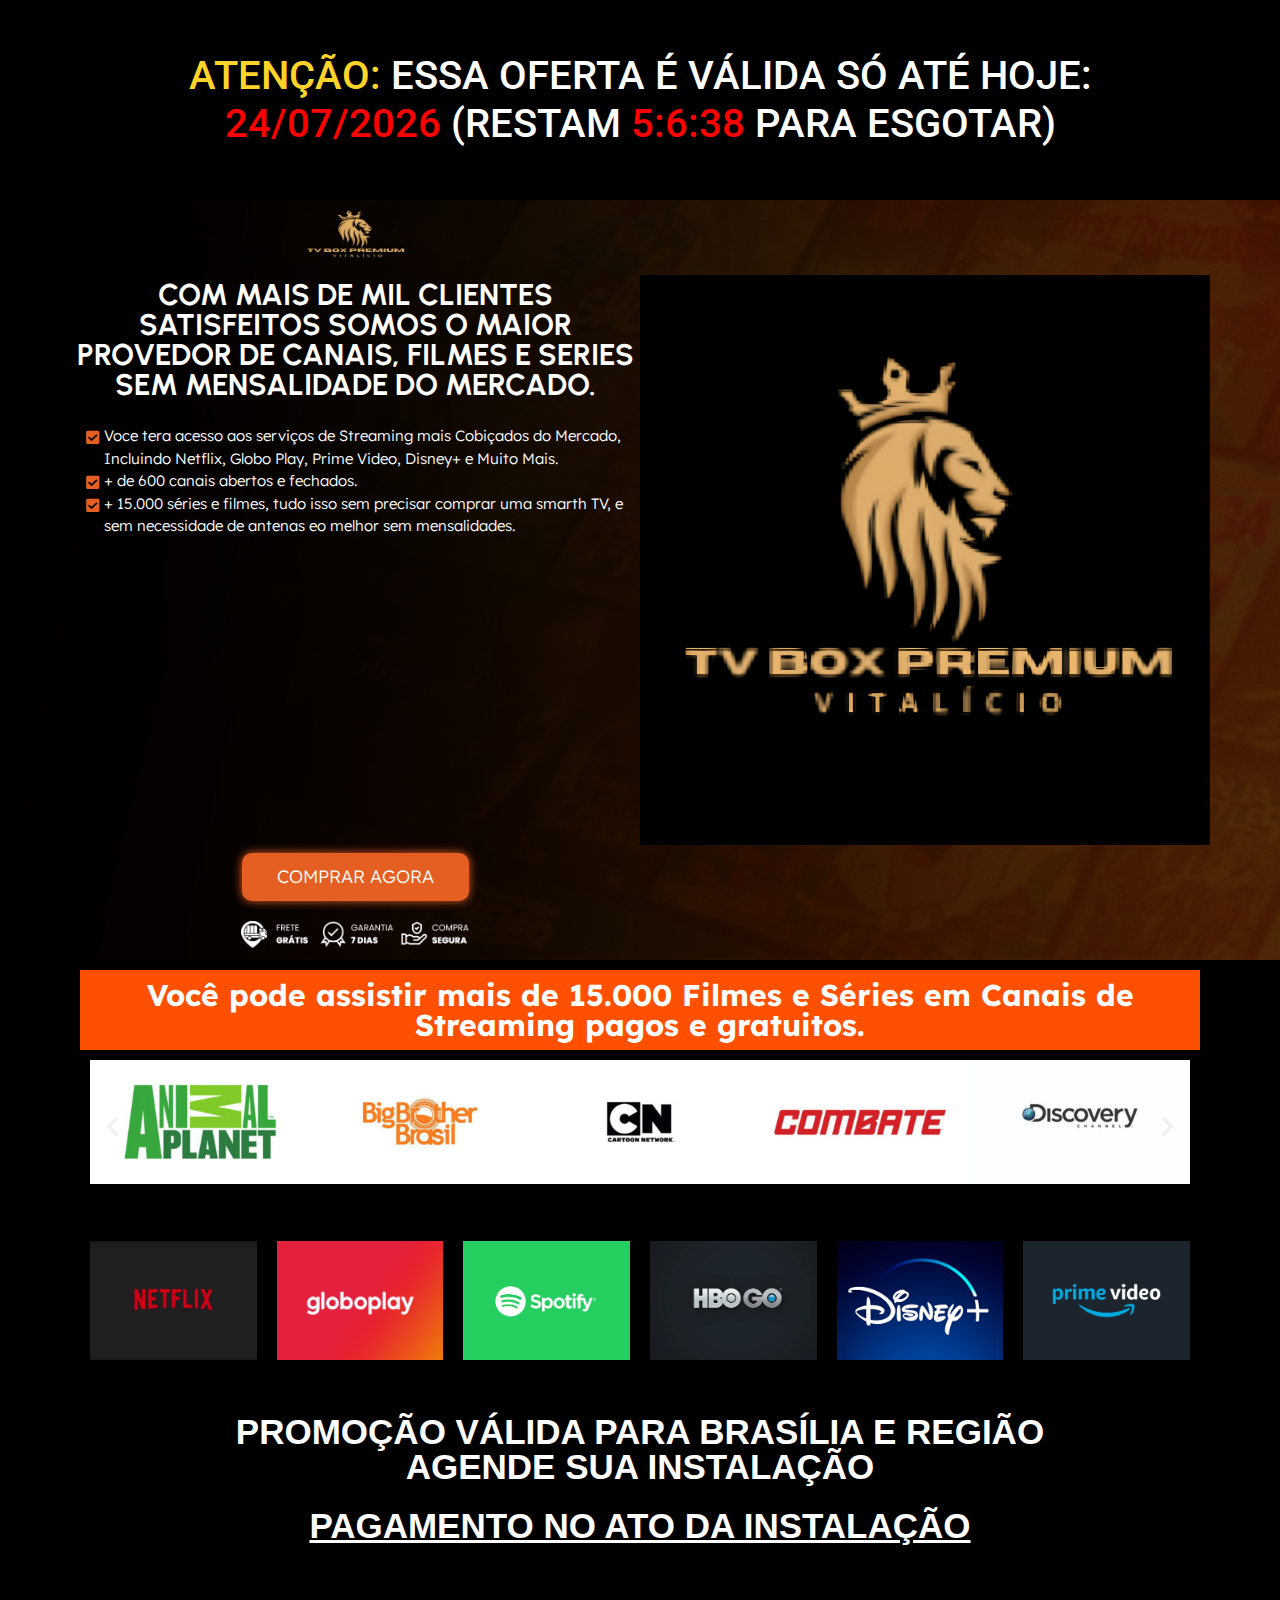
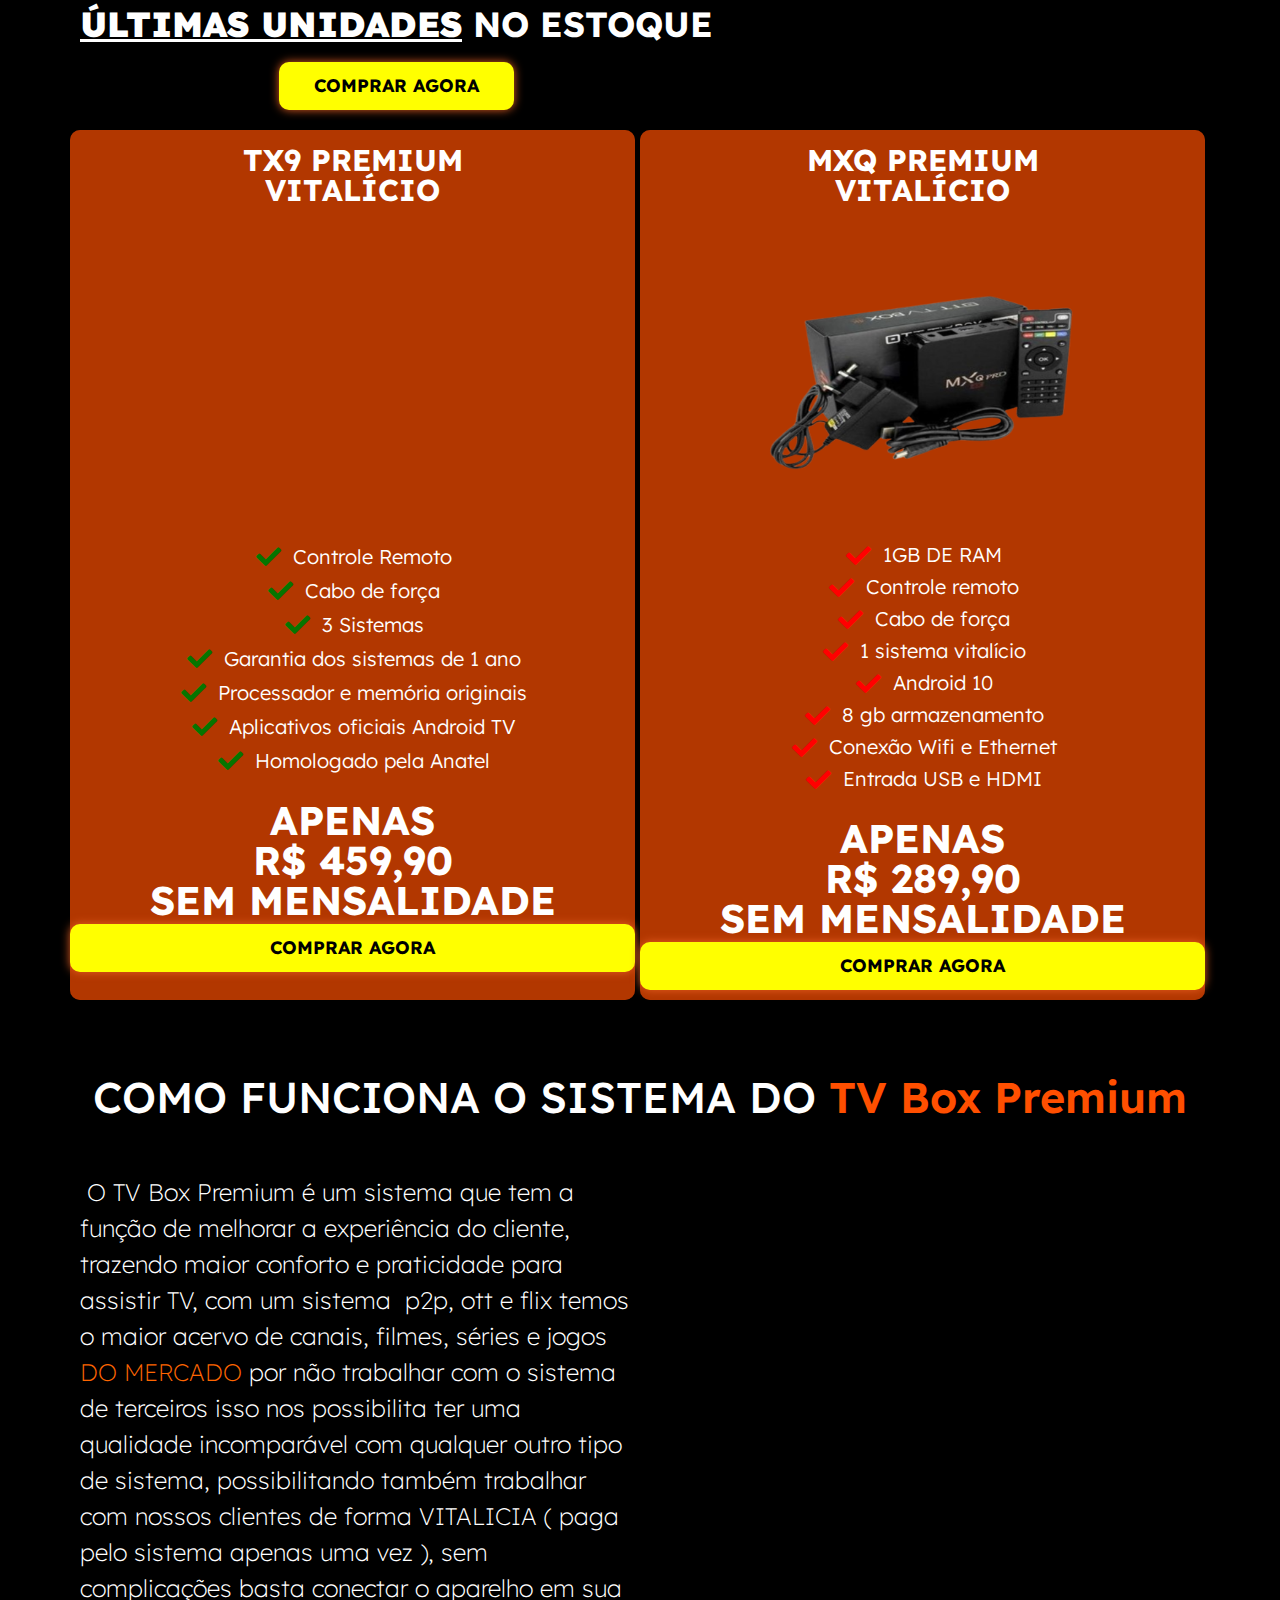
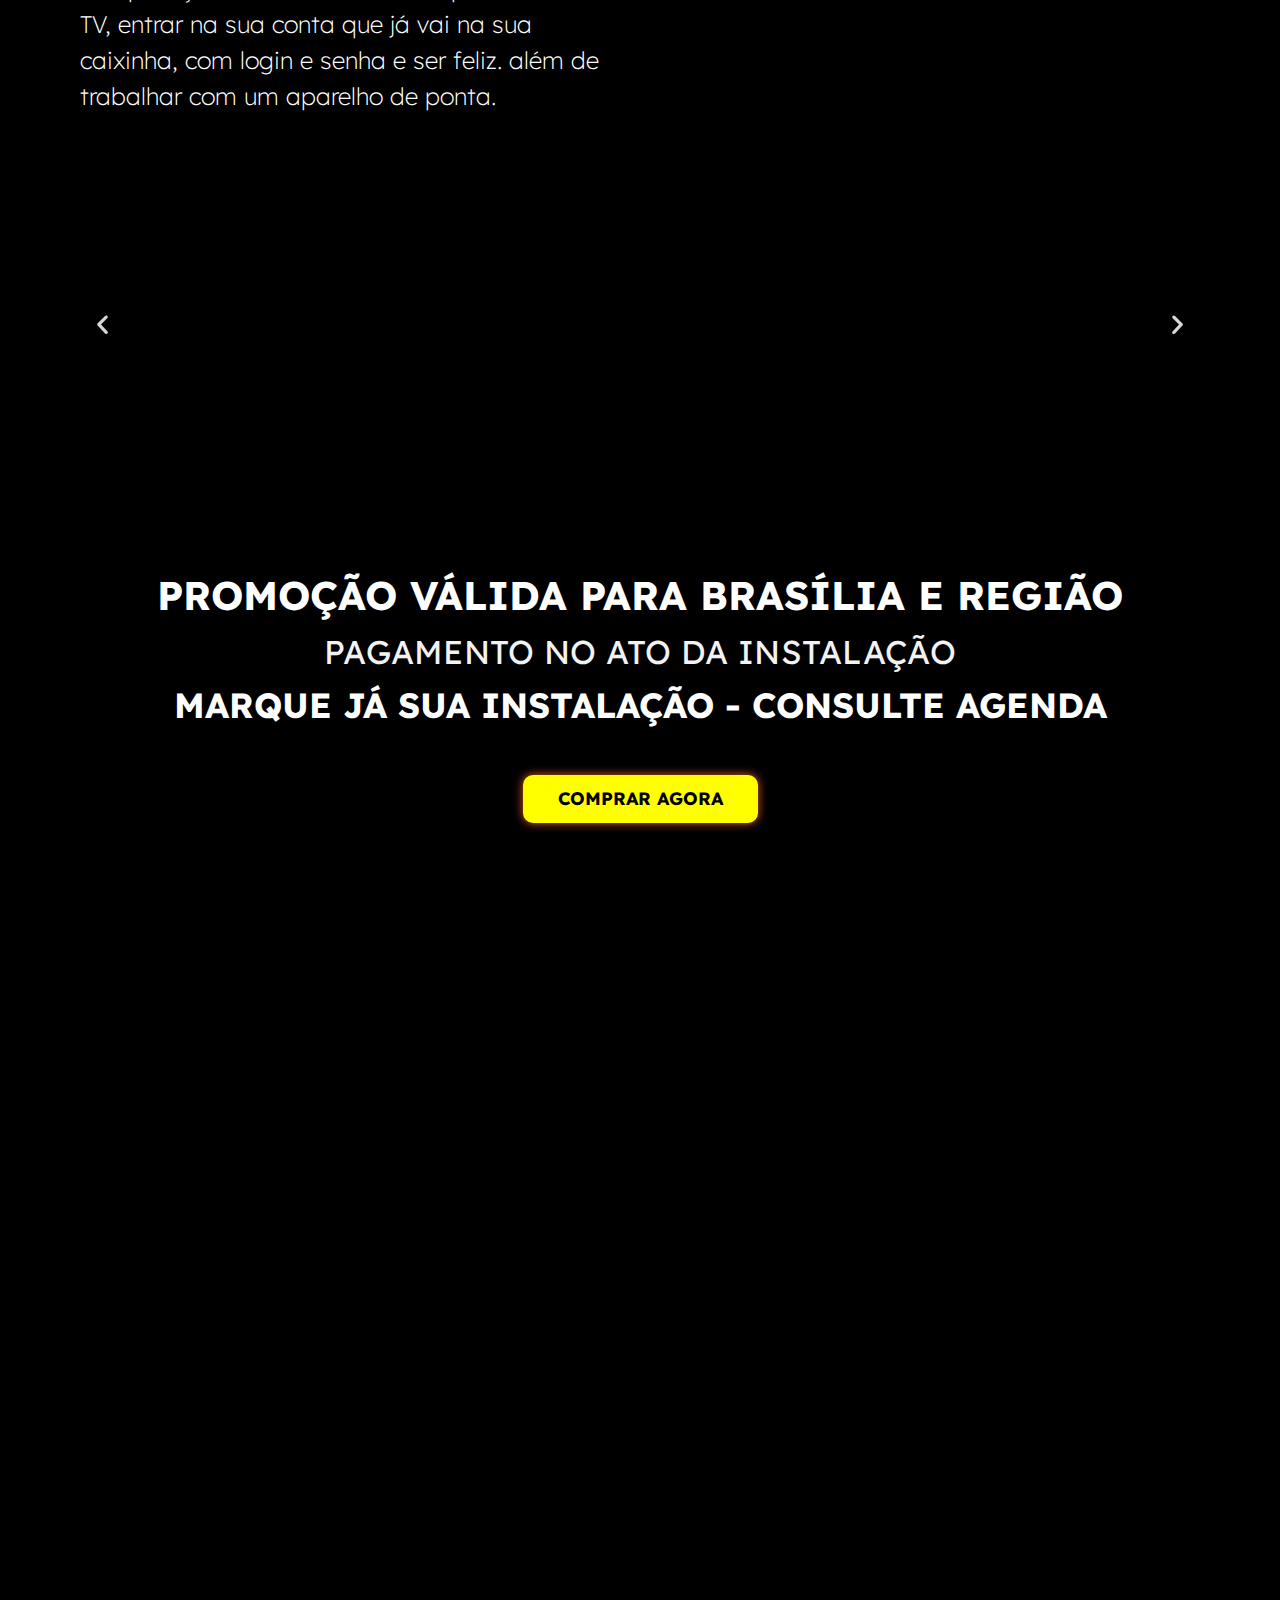
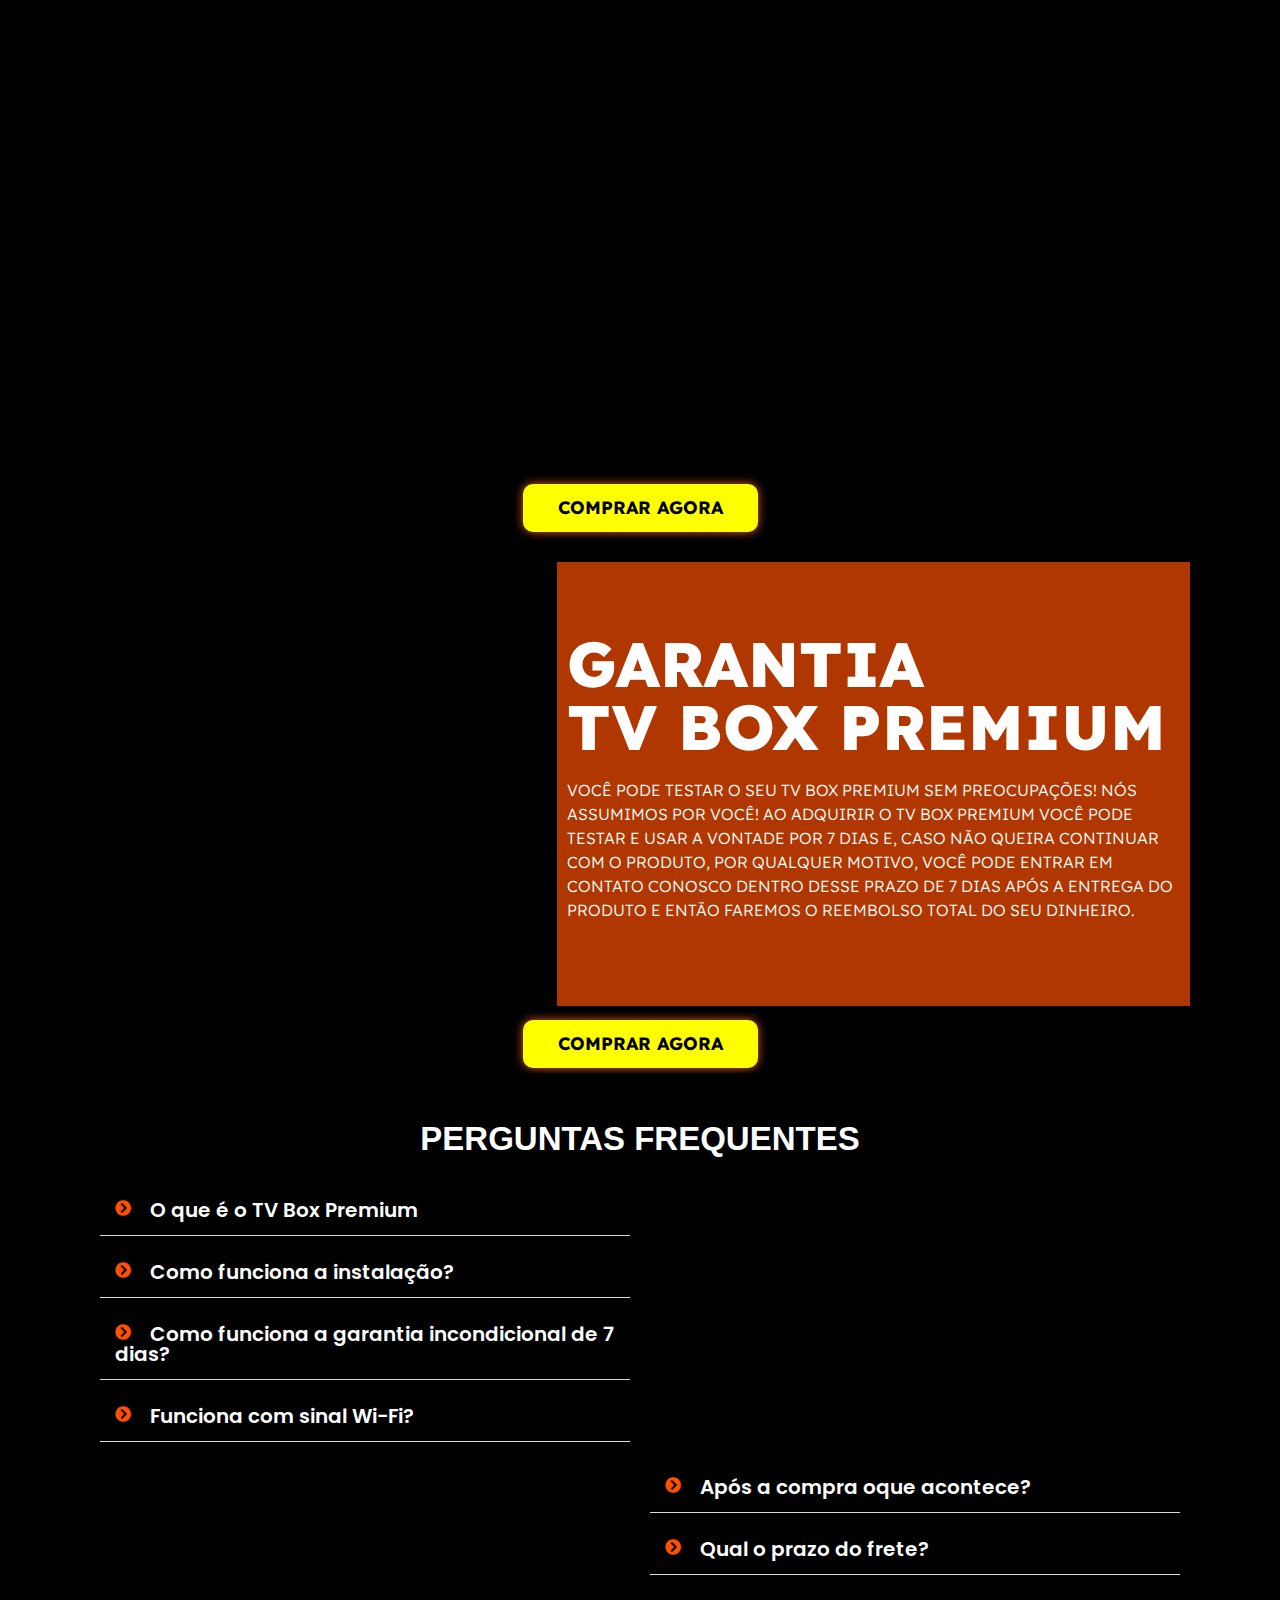
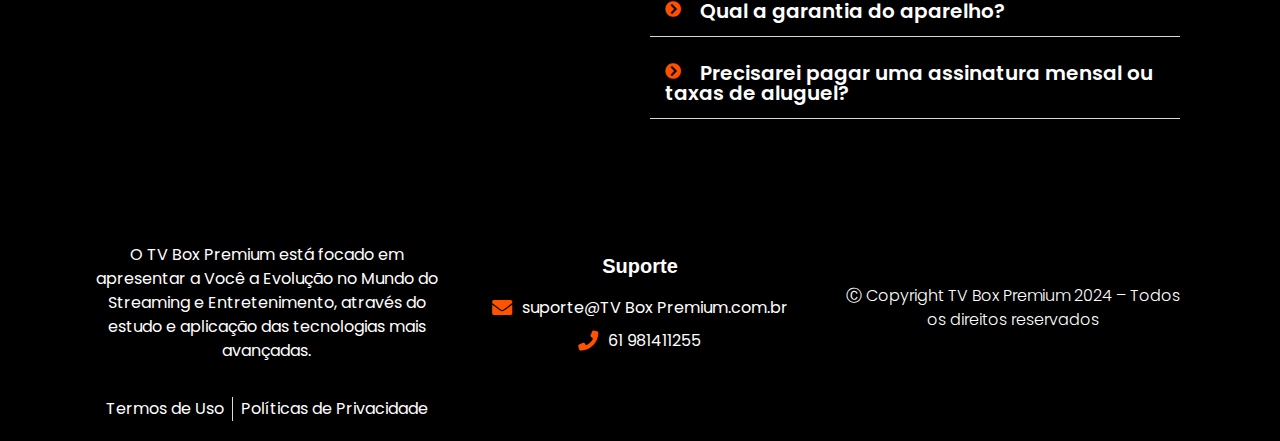
==== commit 53a7fcd9: "Update index.html" ====
--- a/index.html
+++ b/index.html
@@ -78,7 +78,18 @@
 <link rel="icon" href="../wp-content/uploads/2023/06/cropped-Design-sem-nome-28-192x192.png" sizes="192x192" />
 <link rel="apple-touch-icon" href="https://TV Box Premium.com.br/wp-content/uploads/2023/06/cropped-Design-sem-nome-28-180x180.png" />
 <meta name="msapplication-TileImage" content="https://TV Box Premium.com.br/wp-content/uploads/2023/06/cropped-Design-sem-nome-28-270x270.png" />
-	<meta name="viewport" content="width=device-width, initial-scale=1.0, viewport-fit=cover" /></head>
+	<meta name="viewport" content="width=device-width, initial-scale=1.0, viewport-fit=cover" />
+	<!-- Google tag (gtag.js) -->
+<script async src="https://www.googletagmanager.com/gtag/js?id=AW-16455741509">
+</script>
+<script>
+  window.dataLayer = window.dataLayer || [];
+  function gtag(){dataLayer.push(arguments);}
+  gtag('js', new Date());
+
+  gtag('config', 'AW-16455741509');
+</script>
+</head>
 <body class="page-template page-template-elementor_canvas page page-id-1533 elementor-default elementor-template-canvas elementor-kit-9 elementor-page elementor-page-1533">
 	<!-- Google Tag Manager (noscript) -->
 <noscript><iframe src="https://www.googletagmanager.com/ns.html?id=GTM-T2ZRKM27"
@@ -1131,4 +1142,4 @@
 </html>
 
 
-<!-- Page cached by LiteSpeed Cache 5.7 on 2024-02-15 16:27:59 -->+<!-- Page cached by LiteSpeed Cache 5.7 on 2024-02-15 16:27:59 -->
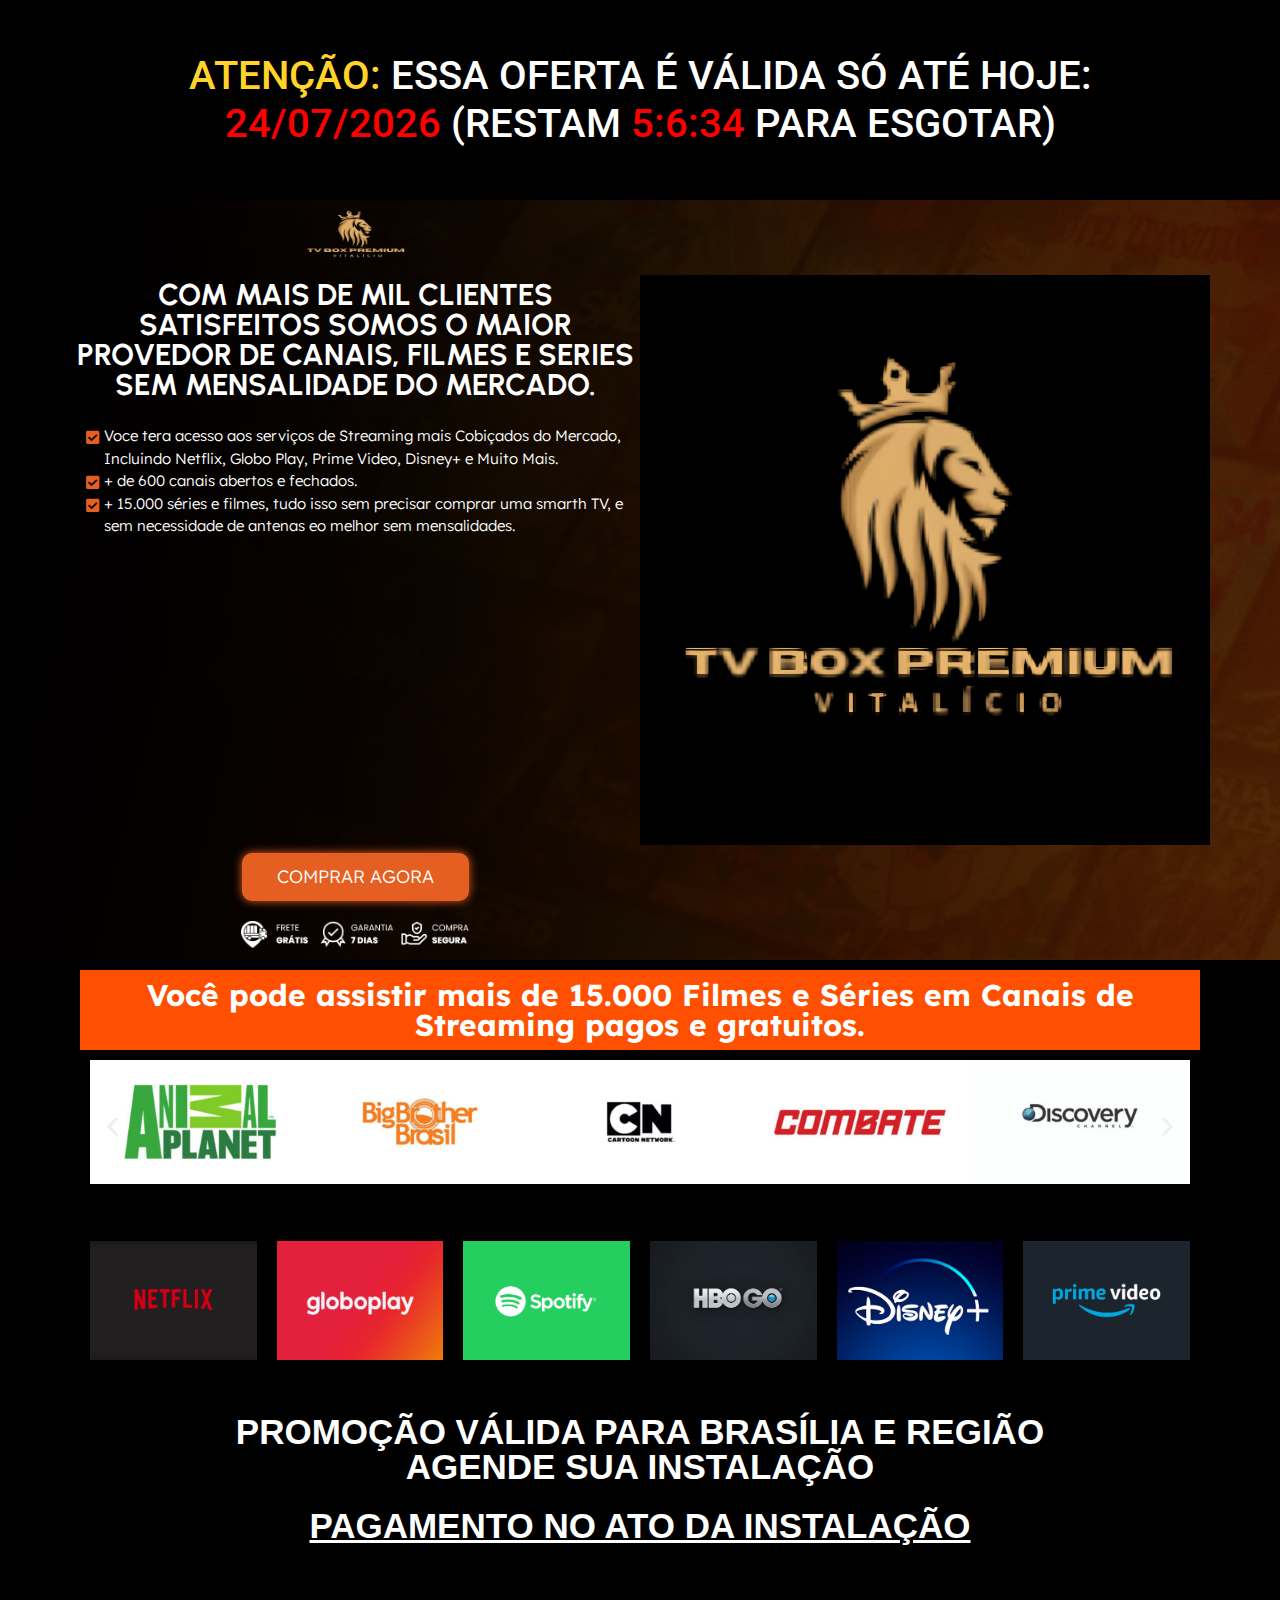
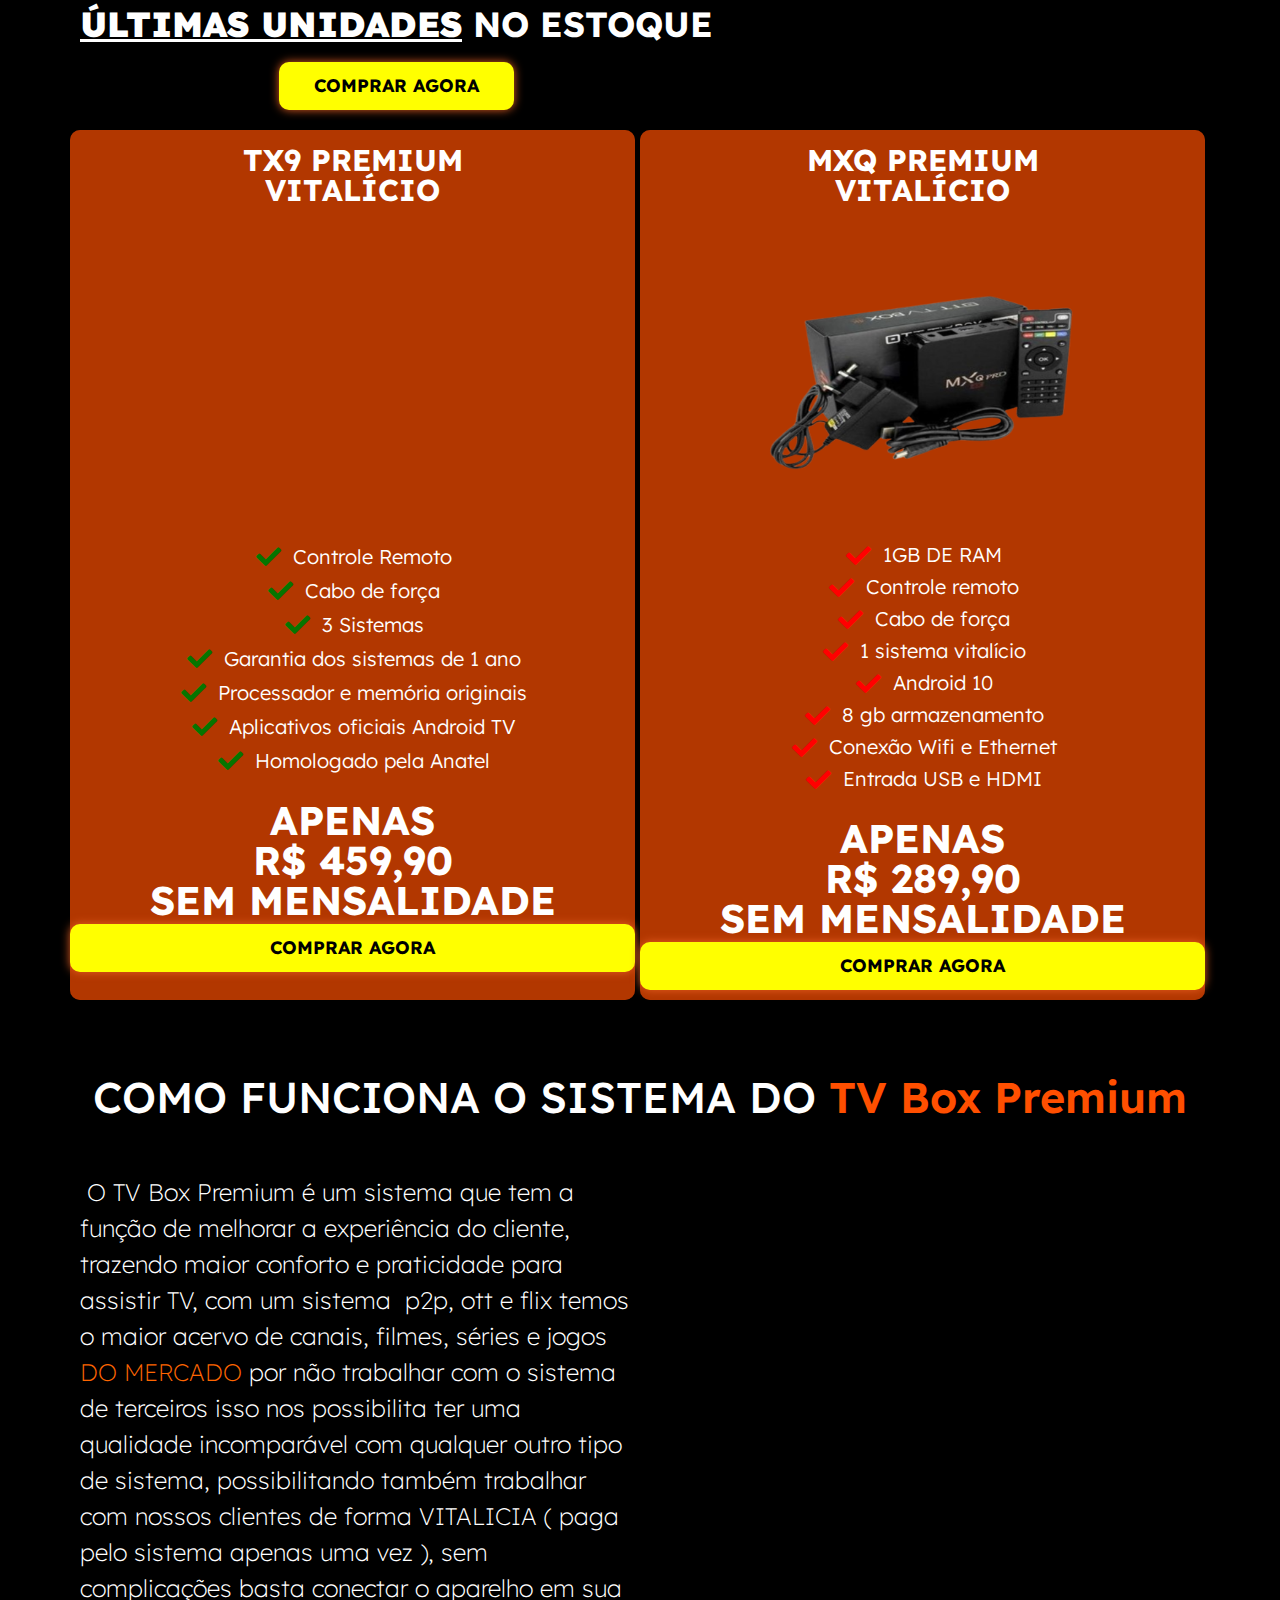
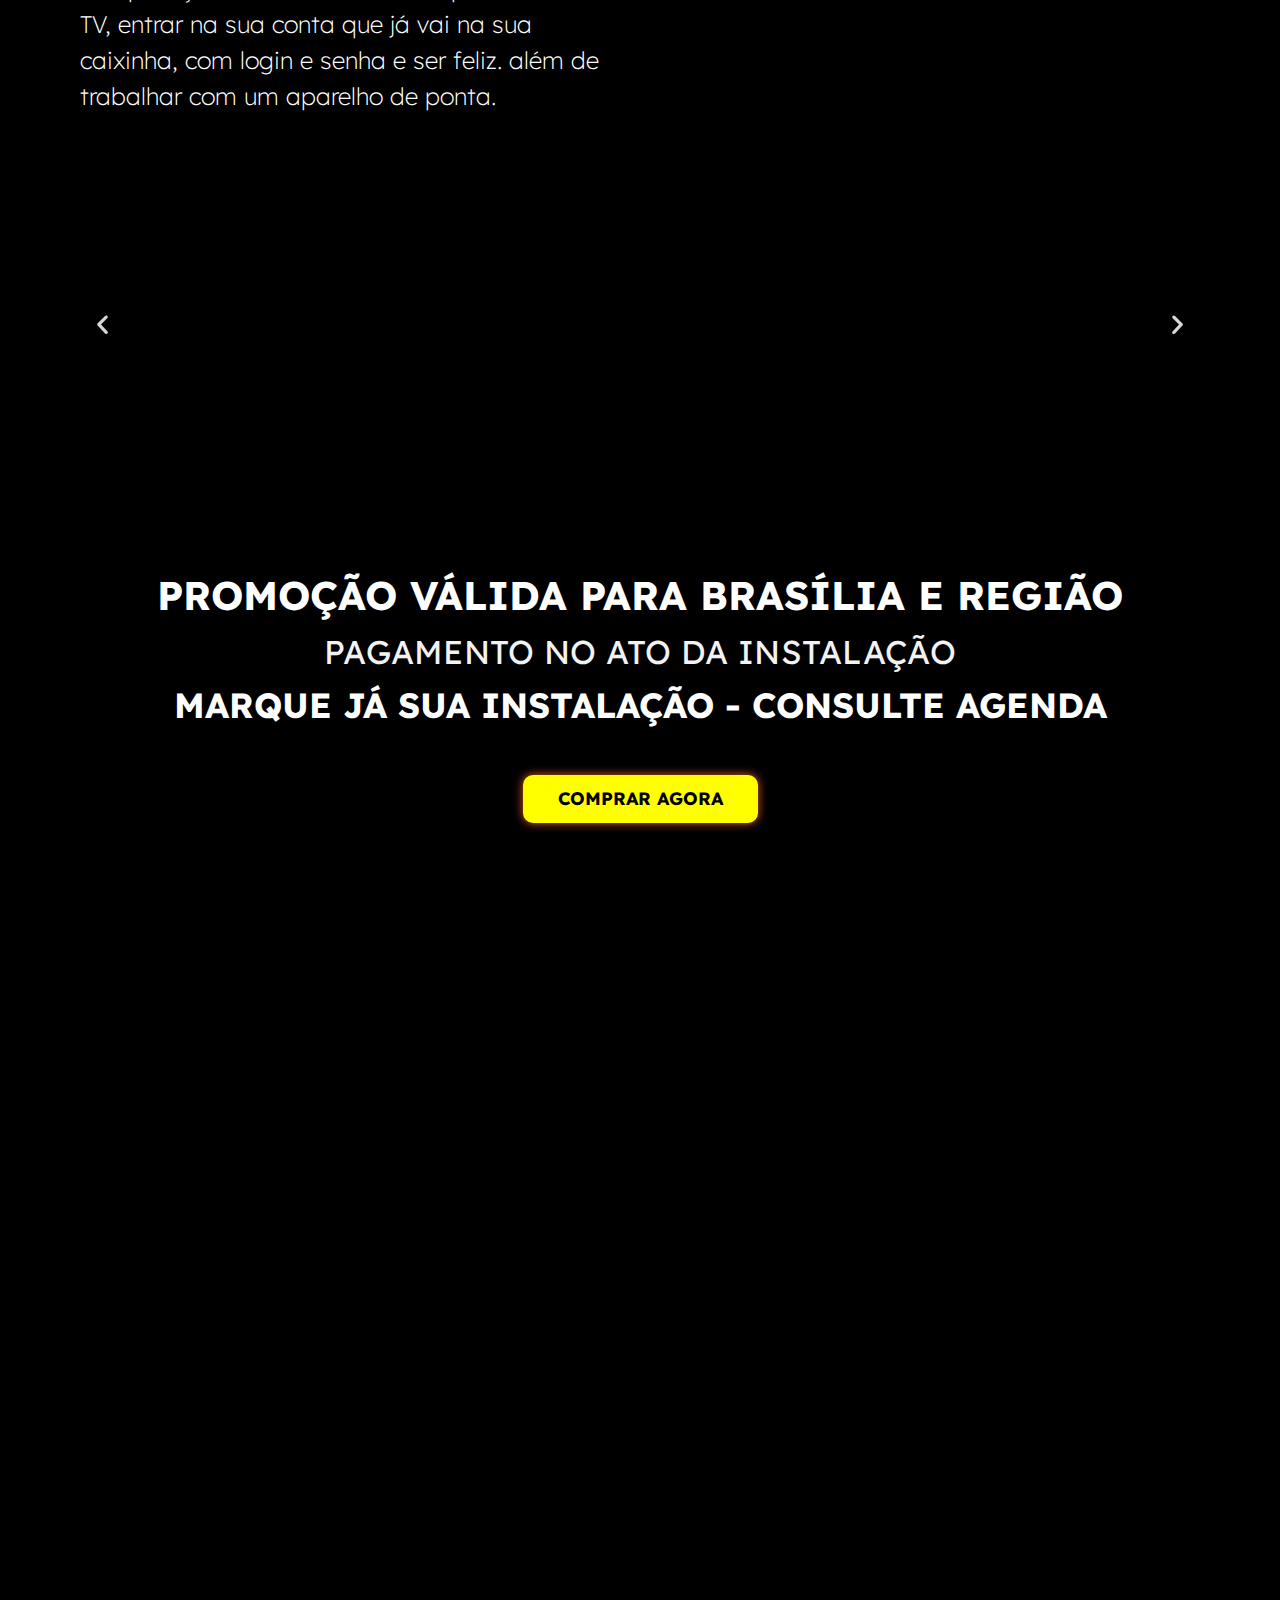
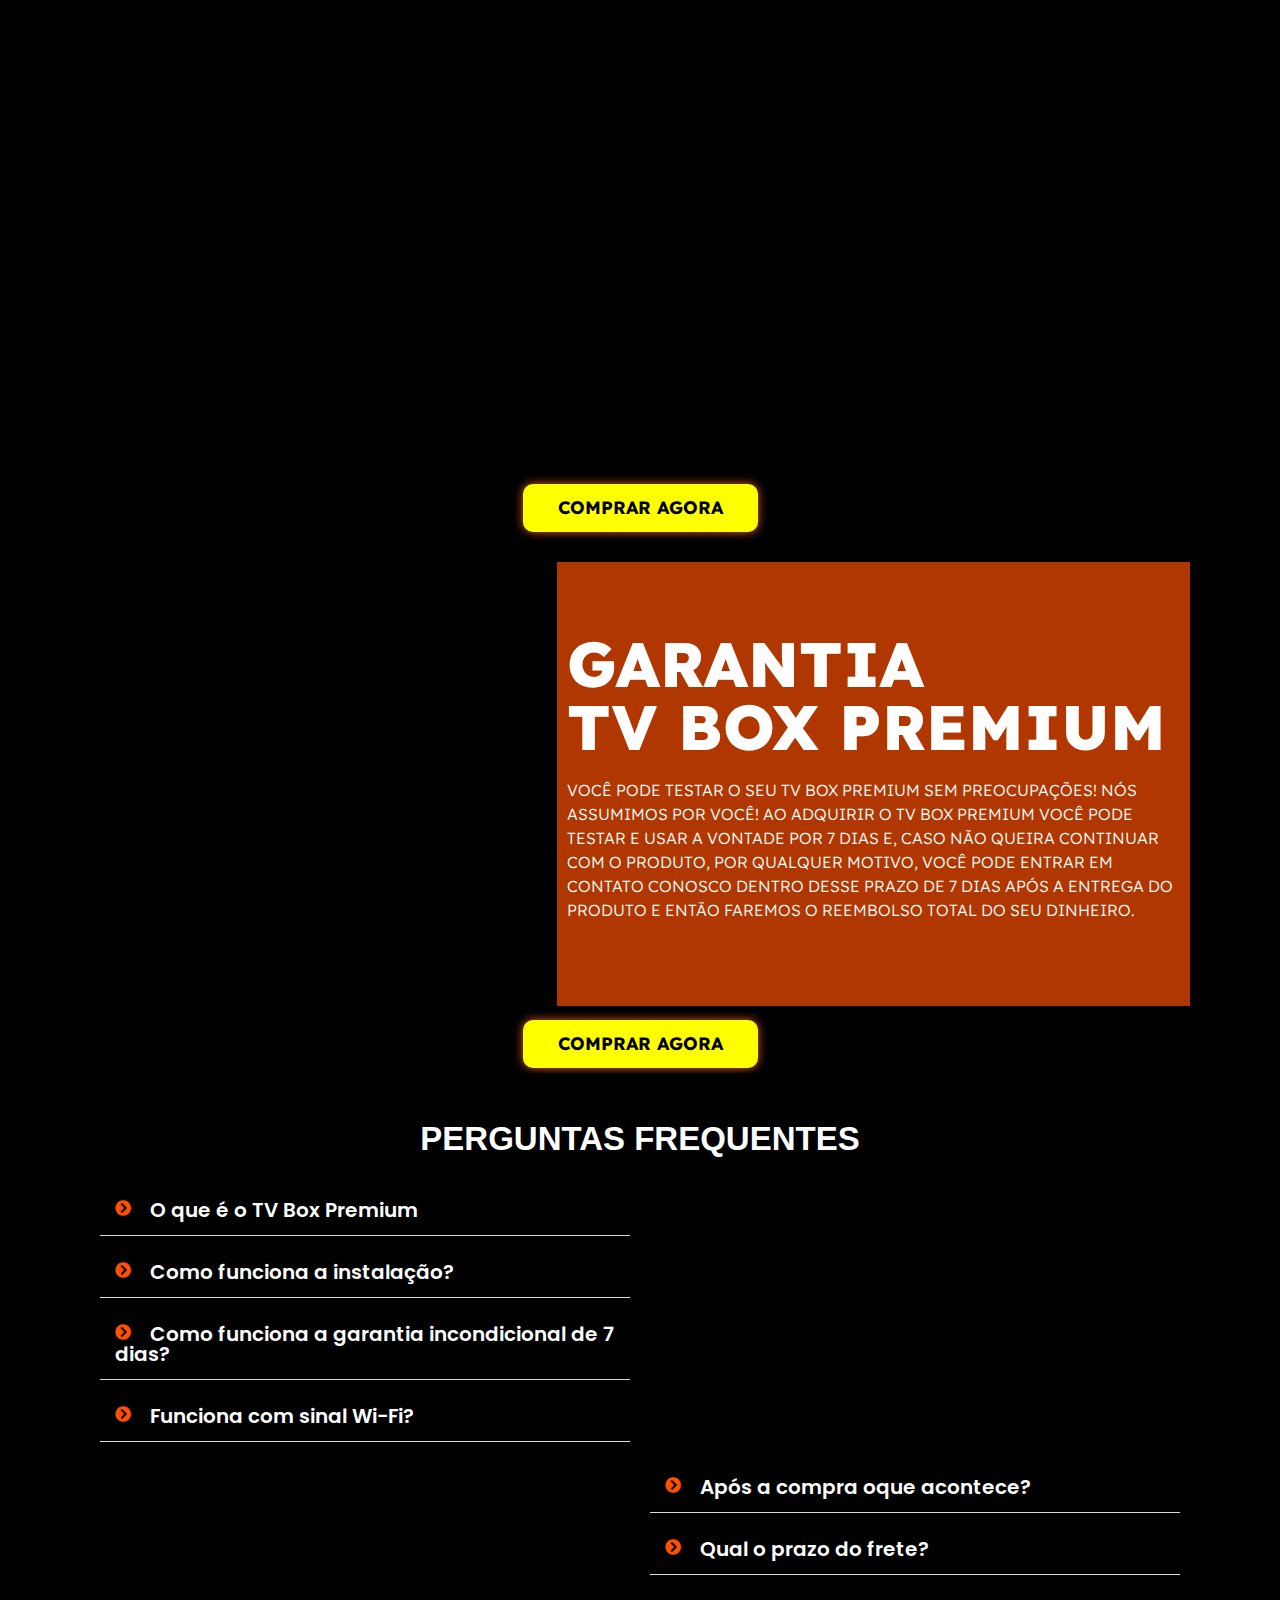
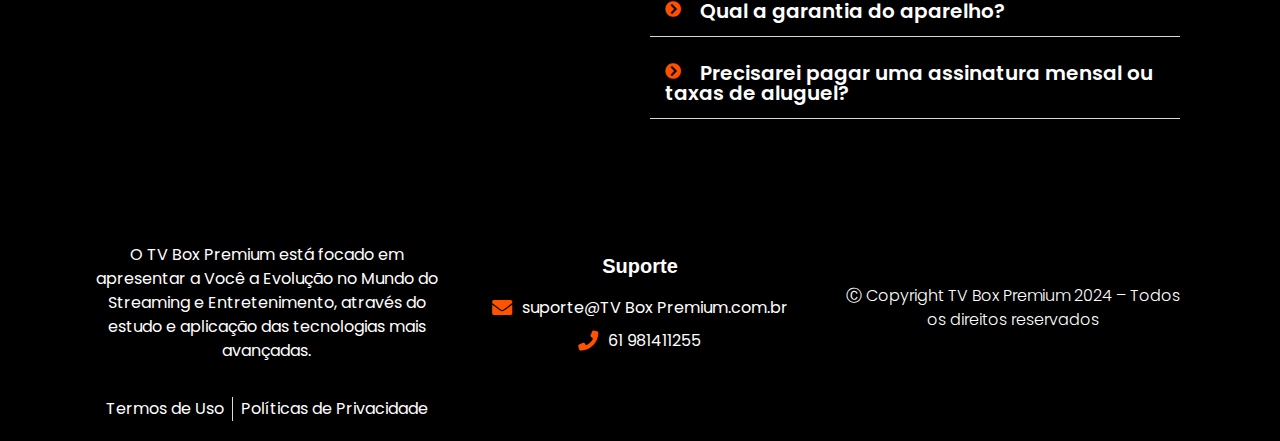
==== commit 33f9981e: "Update 2 index.html" ====
--- a/index.html
+++ b/index.html
@@ -1,6 +1,14 @@
 <!DOCTYPE html>
 <html lang="pt-BR">
 <head>
+	<!-- Event snippet for Compra conversion page -->
+<script>
+  gtag('event', 'conversion', {
+      'send_to': 'AW-16455741509/qNP0COeCjpUZEMXg2qY9',
+      'transaction_id': ''
+  });
+</script>
+
 	<meta charset="UTF-8">
 		<title>TV Box Premium, Filmes e Séries &#8211; Fire</title>
 <meta name='robots' content='max-image-preview:large' />
